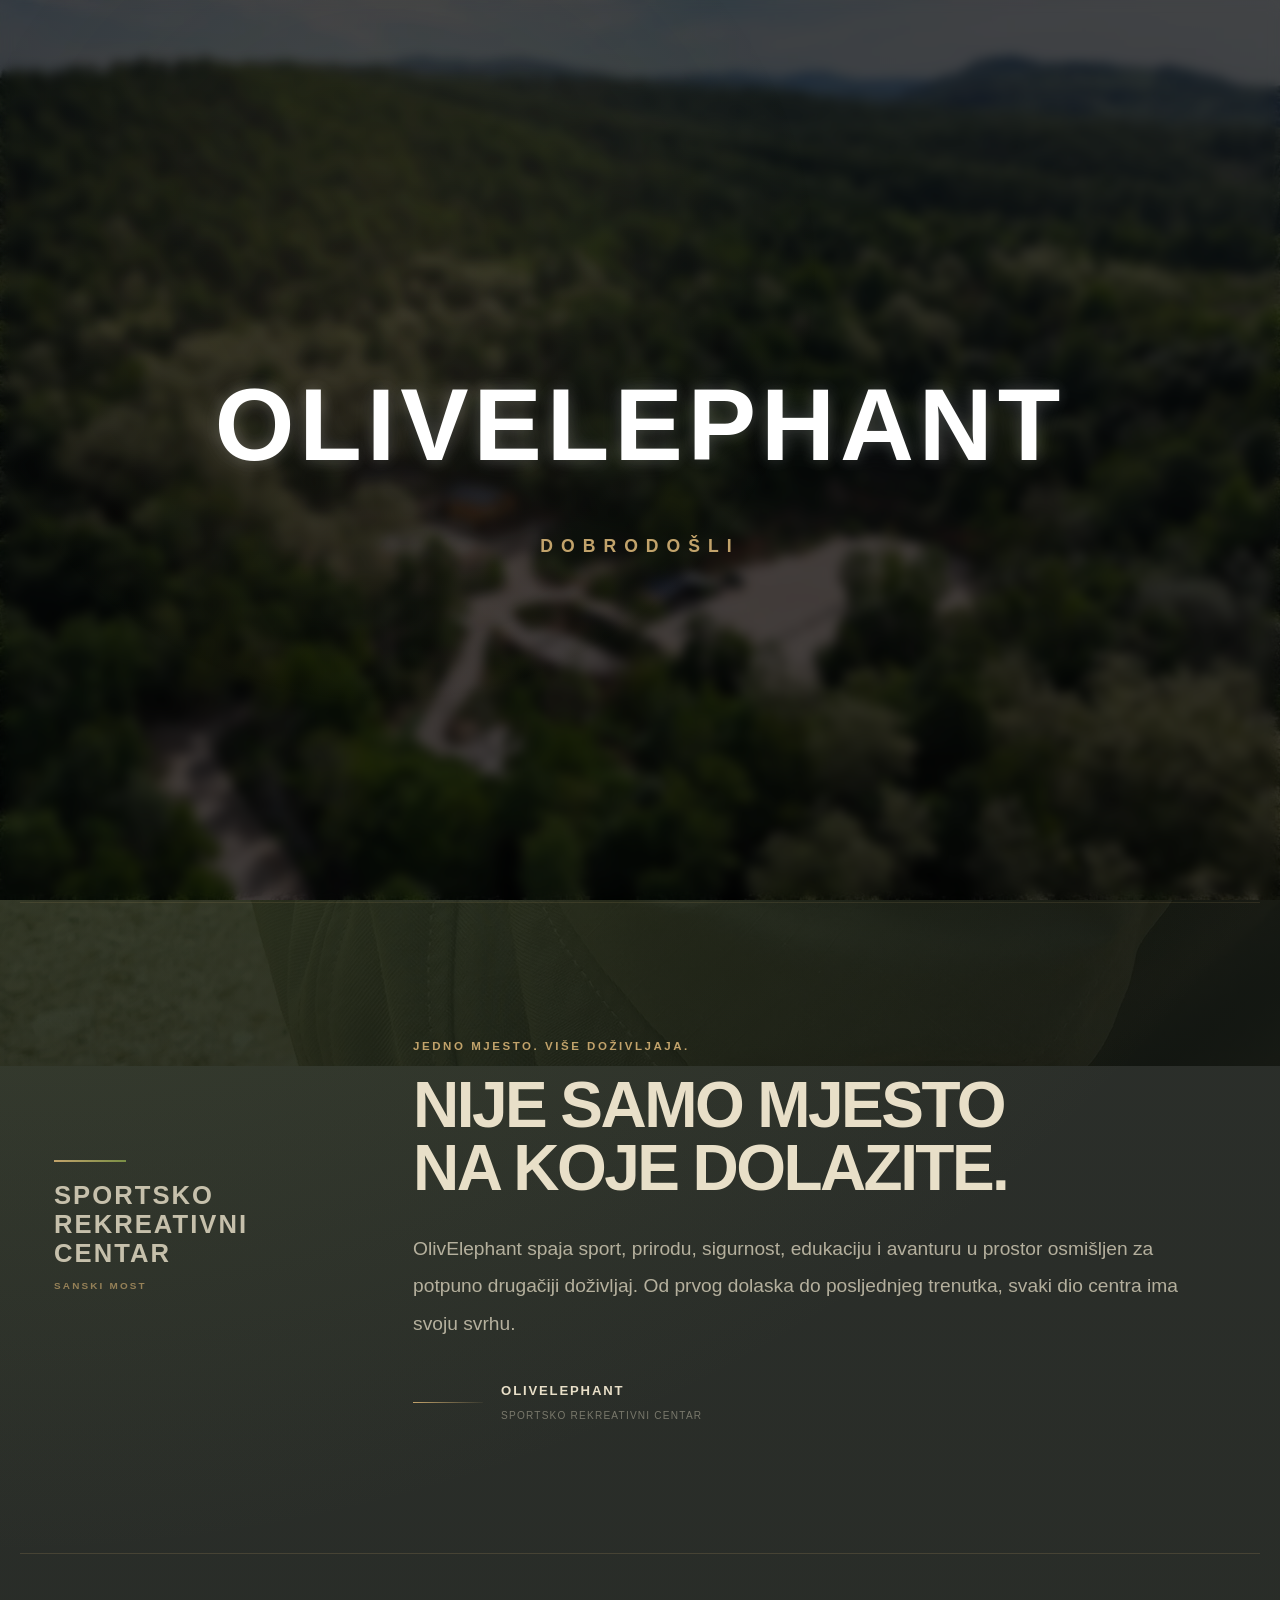
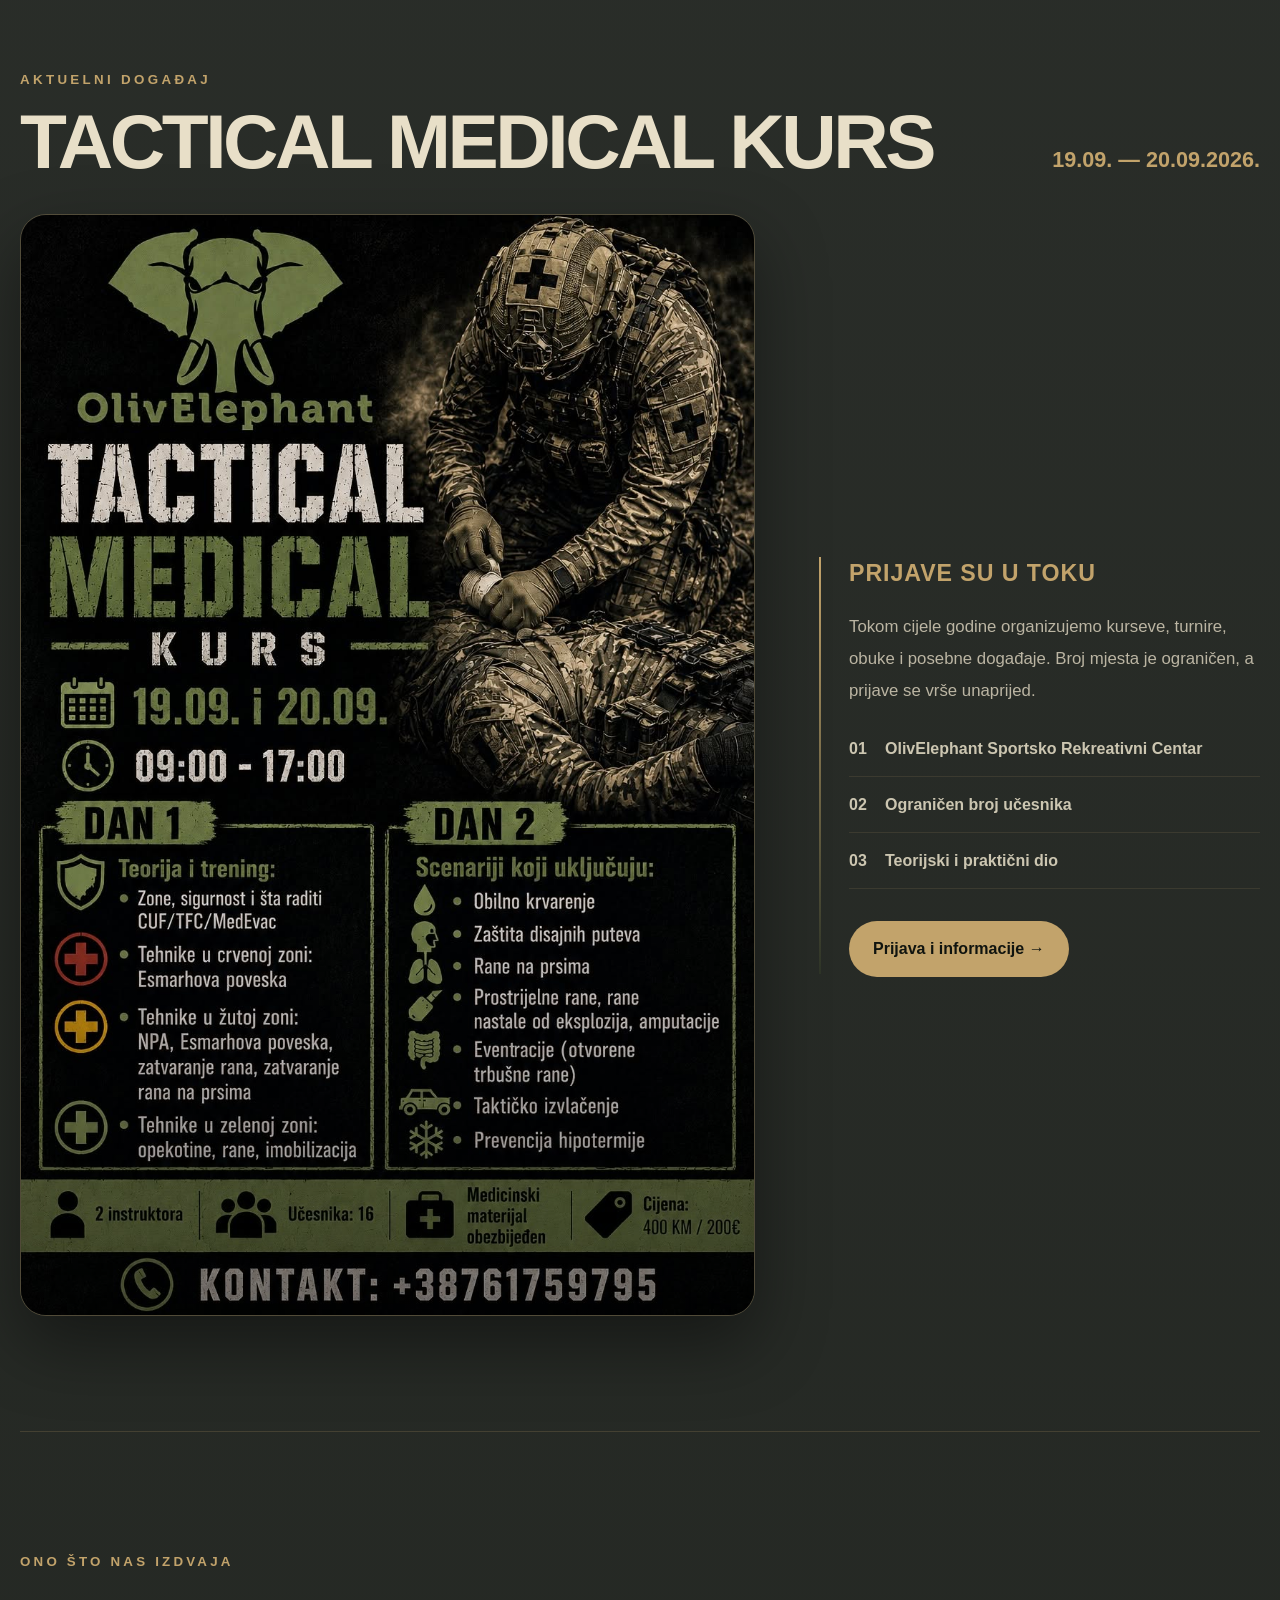
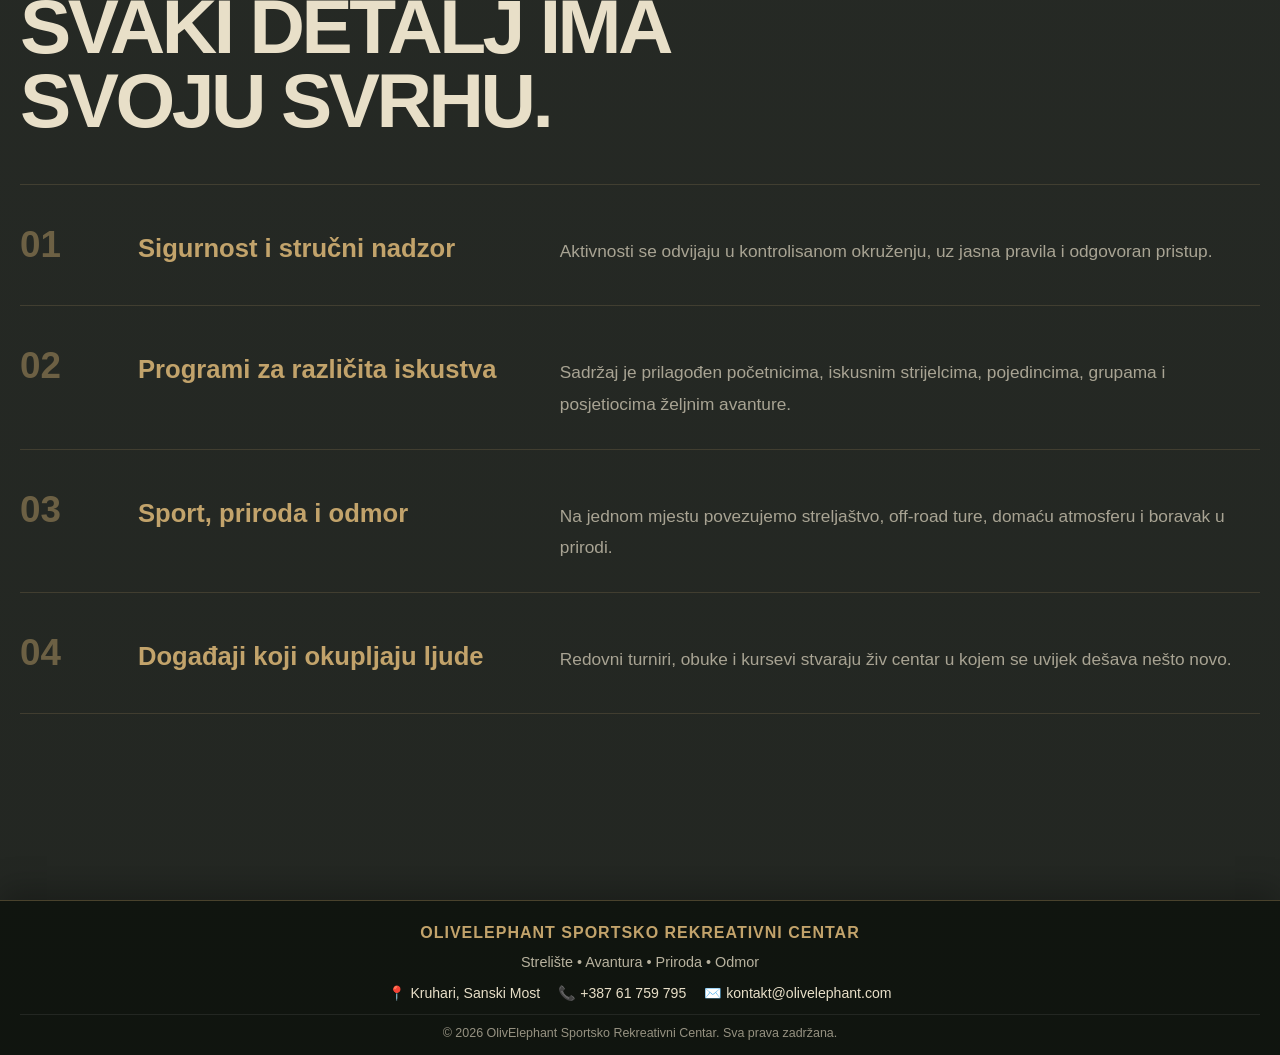
==== index.html @ 5da0b0df "Update script version in index.html" ====
<!DOCTYPE html>
<html lang="bs">
<head>
    <meta charset="UTF-8">
    <meta name="viewport" content="width=device-width, initial-scale=1.0">

    <title>OlivElephant Sportsko Rekreativni Centar</title>

    <link rel="stylesheet" href="style.css?v=200">

    <link rel="icon" type="image/x-icon" href="favicon.ico">
    <link rel="icon" type="image/png" sizes="32x32" href="images/favicon.png">
    <link rel="apple-touch-icon" href="images/favicon.png">

    <style>
        /* =====================================================
           NOVA POČETNA STRANICA
           Stil je ograničen samo na index.html
        ===================================================== */

        .oe-home {
            width: min(1240px, calc(100% - 34px));
            margin: 44px auto 70px;
            padding: 0 !important;
            background: transparent !important;
            border: 0 !important;
            box-shadow: none !important;
            overflow: visible !important;
        }

        .oe-home::before {
            display: none !important;
        }

        /* HERO */

        .oe-hero {
            position: relative;
            min-height: min(720px, calc(100vh - 150px));
            display: flex;
            align-items: center;
            padding: clamp(40px, 7vw, 90px) clamp(4px, 3vw, 34px);
            overflow: hidden;
            border: 0;
            border-radius: 0;
            background: transparent;
            box-shadow: none;
            isolation: isolate;
        }

        .oe-hero::before {
            content: "";
            position: absolute;
            inset: 0;
            background:
                linear-gradient(110deg, transparent 0 36%, rgba(255,255,255,.055) 46%, transparent 56%),
                repeating-linear-gradient(
                    90deg,
                    transparent 0,
                    transparent 79px,
                    rgba(255,255,255,.017) 80px
                );
            animation: oeHeroSweep 7s ease-in-out infinite;
            z-index: -1;
        }

        .oe-hero::after {
            content: "OE";
            position: absolute;
            right: -0.06em;
            top: 50%;
            transform: translateY(-53%);
            color: rgba(232, 223, 200, 0.028);
            font-size: clamp(15rem, 38vw, 36rem);
            font-weight: 950;
            letter-spacing: -0.12em;
            line-height: 0.7;
            z-index: -1;
            pointer-events: none;
        }

        @keyframes oeHeroSweep {
            0%, 45% { transform: translateX(-25%); opacity: .2; }
            70%, 100% { transform: translateX(25%); opacity: .7; }
        }

        .oe-hero-content {
            max-width: 1180px;
            position: relative;
            z-index: 2;
        }

        .oe-kicker {
            display: inline-flex;
            align-items: center;
            gap: 12px;
            margin-bottom: 24px;
            color: var(--sand);
            font-size: .78rem;
            font-weight: 850;
            letter-spacing: .28em;
            text-transform: uppercase;
        }

        .oe-kicker::before {
            content: "";
            width: 56px;
            height: 1px;
            background: linear-gradient(90deg, transparent, var(--sand));
        }

        .oe-hero h2 {
            max-width: 1180px;
            margin: 0 0 28px !important;
            color: var(--cream) !important;
            font-size: clamp(3rem, 6.3vw, 6.4rem) !important;
            font-weight: 950;
            letter-spacing: -.045em;
            line-height: .92 !important;
            text-transform: uppercase;
        }

        .oe-hero h2::after {
            display: none !important;
        }

        .oe-hero-copy {
            max-width: 720px !important;
            margin: 0 !important;
            color: rgba(232, 223, 200, .79) !important;
            font-size: clamp(1rem, 1.5vw, 1.22rem) !important;
            line-height: 1.9 !important;
        }

        .oe-scroll-note {
            display: flex;
            align-items: center;
            gap: 14px;
            margin-top: 38px;
            color: rgba(194, 163, 107, .88);
            font-size: .75rem;
            font-weight: 800;
            letter-spacing: .16em;
            text-transform: uppercase;
        }

        .oe-hero-content::after {
            content: "";
            display: block;
            width: min(100%, 980px);
            height: 1px;
            margin-top: 58px;
            background: linear-gradient(
                90deg,
                rgba(194, 163, 107, .38),
                rgba(194, 163, 107, .08),
                transparent
            );
        }

        .oe-scroll-note span {
            width: 48px;
            height: 48px;
            display: grid;
            place-items: center;
            border: 1px solid rgba(194, 163, 107, .45);
            border-radius: 50%;
            animation: oeArrow 1.8s ease-in-out infinite;
        }

        @keyframes oeArrow {
            0%, 100% { transform: translateY(0); }
            50% { transform: translateY(6px); }
        }

        /* UVODNA PRIČA — novi editorial izgled */

        .oe-story {
            position: relative;
            display: grid;
            grid-template-columns: minmax(180px, .48fr) minmax(0, 1.52fr);
            gap: clamp(40px, 8vw, 120px);
            padding: clamp(75px, 10vw, 135px) clamp(4px, 3vw, 34px);
            border-top: 1px solid rgba(194, 163, 107, .13);
            border-bottom: 1px solid rgba(194, 163, 107, .19);
        }

        .oe-story-mark {
            align-self: center;
            display: flex;
            flex-direction: column;
            align-items: flex-start;
            gap: 11px;
        }

        .oe-story-side-line {
            width: 72px;
            height: 2px;
            margin-bottom: 8px;
            background: linear-gradient(90deg, var(--sand), var(--green-light));
        }

        .oe-story-mark strong {
            color: rgba(232,223,200,.82);
            font-size: clamp(1.15rem, 2vw, 1.75rem);
            font-weight: 900;
            line-height: 1.12;
            letter-spacing: .08em;
        }

        .oe-story-mark small {
            color: rgba(194,163,107,.7);
            font-size: .62rem;
            font-weight: 850;
            letter-spacing: .22em;
        }

        .oe-story-content {
            max-width: 900px;
        }

        .oe-story-eyebrow {
            display: inline-block;
            margin-bottom: 18px;
            color: var(--sand);
            font-size: .72rem;
            font-weight: 900;
            letter-spacing: .22em;
            text-transform: uppercase;
        }

        .oe-story-title {
            margin: 0 0 30px !important;
            color: var(--cream) !important;
            font-size: clamp(2.3rem, 5vw, 5.2rem) !important;
            line-height: .98 !important;
            letter-spacing: -.04em;
            text-transform: uppercase;
        }

        .oe-story-title::after {
            display: none !important;
        }

        .oe-story-content > p {
            max-width: 790px !important;
            margin: 0 !important;
            color: rgba(232, 223, 200, .73) !important;
            font-size: clamp(1.02rem, 1.5vw, 1.2rem) !important;
            line-height: 1.95 !important;
        }

        .oe-story-signature {
            display: grid;
            grid-template-columns: 70px auto;
            align-items: center;
            gap: 5px 18px;
            width: fit-content;
            margin-top: 38px;
        }

        .oe-story-signature > span {
            grid-row: 1 / 3;
            width: 70px;
            height: 1px;
            background: linear-gradient(90deg, var(--sand), rgba(194,163,107,.08));
        }

        .oe-story-signature strong {
            color: var(--cream);
            font-size: .82rem;
            letter-spacing: .14em;
            text-transform: uppercase;
        }

        .oe-story-signature small {
            color: rgba(232,223,200,.42);
            font-size: .63rem;
            letter-spacing: .12em;
            text-transform: uppercase;
        }

        /* AKTUELNI DOGAĐAJ */

        .oe-event {
            padding: clamp(68px, 9vw, 120px) 0;
            border-bottom: 1px solid rgba(194, 163, 107, .19);
        }

        .oe-event-heading {
            display: flex;
            justify-content: space-between;
            align-items: flex-end;
            gap: 30px;
            margin-bottom: 36px;
        }

        .oe-event-heading small {
            display: block;
            margin-bottom: 14px;
            color: var(--sand);
            font-weight: 850;
            letter-spacing: .25em;
            text-transform: uppercase;
        }

        .oe-event-heading h3 {
            margin: 0 !important;
            color: var(--cream) !important;
            font-size: clamp(2.5rem, 6vw, 6rem) !important;
            line-height: .95 !important;
            letter-spacing: -.045em;
            text-transform: uppercase;
        }

        .oe-event-date {
            color: var(--sand);
            font-size: clamp(1rem, 2vw, 1.35rem);
            font-weight: 800;
            white-space: nowrap;
        }

        .oe-event-layout {
            display: grid;
            grid-template-columns: minmax(0, 1.25fr) minmax(300px, .75fr);
            gap: clamp(30px, 5vw, 70px);
            align-items: center;
        }

        .oe-event-image {
            position: relative;
            overflow: hidden;
            border-radius: 26px;
            border: 1px solid rgba(194, 163, 107, .27);
            box-shadow: 0 28px 70px rgba(0,0,0,.42);
        }

        .oe-event-image::after {
            content: "";
            position: absolute;
            inset: 0;
            background: linear-gradient(180deg, transparent 55%, rgba(0,0,0,.4));
            pointer-events: none;
        }

        .oe-event-image img {
            display: block;
            width: 100%;
            height: auto;
            max-height: none;
            object-fit: contain;
            transition: transform .7s ease;
        }

        .oe-event-image:hover img {
            transform: scale(1.035);
        }

        .oe-event-copy {
            position: relative;
            padding-left: 30px;
        }

        .oe-event-copy::before {
            content: "";
            position: absolute;
            left: 0;
            top: 3px;
            bottom: 3px;
            width: 2px;
            background: linear-gradient(var(--sand), rgba(85,107,47,.15));
        }

        .oe-event-copy h4 {
            margin: 0 0 18px;
            color: var(--sand);
            font-size: 1.45rem;
            text-transform: uppercase;
            letter-spacing: .04em;
        }

        .oe-event-copy p {
            margin: 0 0 28px !important;
            color: rgba(232,223,200,.77) !important;
            font-size: 1.05rem !important;
            line-height: 1.9 !important;
        }

        .oe-event-meta {
            display: grid;
            gap: 14px;
            margin: 0 0 32px;
            padding: 0;
            list-style: none;
        }

        .oe-event-meta li {
            display: grid;
            grid-template-columns: 36px 1fr;
            align-items: center;
            margin: 0 !important;
            padding: 0 0 14px !important;
            color: rgba(232,223,200,.86) !important;
            background: transparent !important;
            border: 0 !important;
            border-bottom: 1px solid rgba(194,163,107,.13) !important;
            border-radius: 0 !important;
            box-shadow: none !important;
            font-weight: 650;
        }

        .oe-event-meta li::before {
            display: none !important;
        }

        .oe-event-btn {
            display: inline-flex;
            align-items: center;
            gap: 12px;
            padding: 14px 24px;
            color: var(--dark);
            background: var(--sand);
            border-radius: 999px;
            text-decoration: none;
            font-weight: 900;
            transition: .25s ease;
        }

        .oe-event-btn:hover {
            transform: translateY(-3px);
            background: var(--cream);
            box-shadow: 0 16px 35px rgba(0,0,0,.28);
        }

        /* ŠTA NAS IZDVAJA */

        .oe-values {
            padding: clamp(68px, 9vw, 120px) 0;
        }

        .oe-values-head {
            max-width: 760px;
            margin-bottom: 46px;
        }

        .oe-values-head small {
            color: var(--sand);
            font-weight: 850;
            letter-spacing: .24em;
            text-transform: uppercase;
        }

        .oe-values-head h3 {
            margin: 16px 0 0 !important;
            color: var(--cream) !important;
            font-size: clamp(2.5rem, 6vw, 5.6rem) !important;
            line-height: .96 !important;
            letter-spacing: -.045em;
            text-transform: uppercase;
        }

        .oe-value-row {
            display: grid;
            grid-template-columns: 90px minmax(220px, .72fr) minmax(0, 1.28fr);
            gap: 28px;
            align-items: baseline;
            padding: 29px 0;
            border-top: 1px solid rgba(194, 163, 107, .18);
        }

        .oe-value-row:last-child {
            border-bottom: 1px solid rgba(194, 163, 107, .18);
        }

        .oe-value-number {
            color: rgba(194,163,107,.46);
            font-size: 2.3rem;
            font-weight: 900;
        }

        .oe-value-row h4 {
            margin: 0;
            color: var(--sand);
            font-size: clamp(1.2rem, 2vw, 1.65rem);
        }

        .oe-value-row p {
            margin: 0 !important;
            max-width: none !important;
            color: rgba(232,223,200,.68) !important;
            line-height: 1.8 !important;
        }

        /* MOBITEL */

        @media (max-width: 820px) {
            .oe-home {
                width: calc(100% - 20px);
                margin-top: 22px;
            }

            .oe-hero {
                min-height: 570px;
                align-items: center;
                padding: 38px 4px 54px;
                border-radius: 0;
            }

            .oe-hero::after {
                right: -.1em;
                font-size: 16rem;
            }

            .oe-kicker {
                font-size: .65rem;
                letter-spacing: .18em;
            }

            .oe-kicker::before {
                width: 30px;
            }

            .oe-hero h2 {
                max-width: 100%;
                font-size: clamp(2.15rem, 10.5vw, 3.7rem) !important;
                line-height: .96 !important;
                letter-spacing: -.04em;
            }

            .oe-hero-copy {
                font-size: .98rem !important;
                line-height: 1.75 !important;
            }

            .oe-story {
                grid-template-columns: 1fr;
                gap: 34px;
                padding: 72px 4px;
            }

            .oe-story-mark {
                align-items: flex-start;
                gap: 9px;
            }

            .oe-story-side-line {
                width: 54px;
            }

            .oe-story-mark strong {
                font-size: 1.05rem;
            }

            .oe-story-title {
                font-size: clamp(2.25rem, 11vw, 3.7rem) !important;
            }

            .oe-story-signature {
                grid-template-columns: 46px auto;
            }

            .oe-story-signature > span {
                width: 46px;
            }

            .oe-event-heading {
                display: block;
            }

            .oe-event-date {
                display: block;
                margin-top: 18px;
            }

            .oe-event-layout {
                grid-template-columns: 1fr;
            }

            .oe-event-copy {
                padding-left: 20px;
            }

            .oe-value-row {
                grid-template-columns: 54px 1fr;
                gap: 14px;
            }

            .oe-value-row p {
                grid-column: 2;
            }

            .oe-value-number {
                font-size: 1.65rem;
            }

        }

        @media (prefers-reduced-motion: reduce) {
            .oe-hero::before,
            .oe-scroll-note span {
                animation: none !important;
            }

            .oe-event-image img {
                transition: none !important;
            }
        }
    </style>
</head>

<body>

    <div id="intro">
        <div class="intro-content">
            <h1 id="glitchText">#_!@%&</h1>
            <p>DOBRODOŠLI</p>
        </div>
    </div>

    <header>
        <div class="header-logo">
            <img src="images/logo.png" alt="Oliv Elephant">
        </div>

        <h1>OlivElephant Sportsko Rekreativni Centar</h1>

        <button
            class="menu-toggle"
            id="menuToggle"
            type="button"
            aria-label="Otvori meni"
            aria-expanded="false"
        >
            ☰
        </button>

        <nav id="mobileMenu">
            <a href="index.html" class="nav-link">Početna</a>
            <a href="streliste.html">O strelištu</a>
            <a href="klubhaus.html" class="nav-link">Klubhaus</a>
            <a href="rent.html" class="nav-link">4x4 Rent & Tours</a>
            <a href="smjestaj.html" class="nav-link">Prenoćište</a>
            <a href="kontakt.html" class="nav-link nav-contact">Kontakt</a>
        </nav>
    </header>

    <main class="oe-home">

        <section class="oe-hero">
            <div class="oe-hero-content">
                <span class="oe-kicker">OlivElephant • Sanski Most</span>

                <h2>
                    Stvoreno za one koji žele nešto drugačije.
                </h2>

                <p class="oe-hero-copy">
                    Mjesto gdje se sportsko streljaštvo, edukacija,
                    off-road iskustvo, domaća atmosfera i odmor u prirodi
                    spajaju u jedan potpuno drugačiji doživljaj.
                </p>

                <div class="oe-scroll-note">
                    <span>↓</span>
                    Istražite priču centra
                </div>
            </div>
        </section>

        <section class="oe-story">
            <div class="oe-story-mark">
                <span class="oe-story-side-line"></span>
                <strong>SPORTSKO<br>REKREATIVNI<br>CENTAR</strong>
                <small>SANSKI MOST</small>
            </div>

            <div class="oe-story-content">
                <span class="oe-story-eyebrow">Jedno mjesto. Više doživljaja.</span>

                <h3 class="oe-story-title">
                    Nije samo mjesto<br>
                    na koje dolazite.
                </h3>

                <p>
                    OlivElephant spaja sport, prirodu, sigurnost, edukaciju
                    i avanturu u prostor osmišljen za potpuno drugačiji doživljaj.
                    Od prvog dolaska do posljednjeg trenutka, svaki dio centra
                    ima svoju svrhu.
                </p>

                <div class="oe-story-signature">
                    <span></span>
                    <strong>OlivElephant</strong>
                    <small>Sportsko Rekreativni Centar</small>
                </div>
            </div>
        </section>

        <section class="oe-event">
            <div class="oe-event-heading">
                <div>
                    <small>Aktuelni događaj</small>
                    <h3>Tactical Medical Kurs</h3>
                </div>

                <div class="oe-event-date">
                    19.09. — 20.09.2026.
                </div>
            </div>

            <div class="oe-event-layout">
                <div class="oe-event-image">
                    <img src="images/event.jpg" alt="Tactical Medical Kurs">
                </div>

                <div class="oe-event-copy">
                    <h4>Prijave su u toku</h4>

                    <p>
                        Tokom cijele godine organizujemo kurseve, turnire,
                        obuke i posebne događaje. Broj mjesta je ograničen,
                        a prijave se vrše unaprijed.
                    </p>

                    <ul class="oe-event-meta">
                        <li><span>01</span><span>OlivElephant Sportsko Rekreativni Centar</span></li>
                        <li><span>02</span><span>Ograničen broj učesnika</span></li>
                        <li><span>03</span><span>Teorijski i praktični dio</span></li>
                    </ul>

                    <a href="kontakt.html" class="oe-event-btn">
                        Prijava i informacije →
                    </a>
                </div>
            </div>
        </section>

        <section class="oe-values">
            <div class="oe-values-head">
                <small>Ono što nas izdvaja</small>

                <h3>
                    Svaki detalj ima svoju svrhu.
                </h3>
            </div>

            <div class="oe-value-row">
                <span class="oe-value-number">01</span>
                <h4>Sigurnost i stručni nadzor</h4>
                <p>
                    Aktivnosti se odvijaju u kontrolisanom okruženju,
                    uz jasna pravila i odgovoran pristup.
                </p>
            </div>

            <div class="oe-value-row">
                <span class="oe-value-number">02</span>
                <h4>Programi za različita iskustva</h4>
                <p>
                    Sadržaj je prilagođen početnicima, iskusnim strijelcima,
                    pojedincima, grupama i posjetiocima željnim avanture.
                </p>
            </div>

            <div class="oe-value-row">
                <span class="oe-value-number">03</span>
                <h4>Sport, priroda i odmor</h4>
                <p>
                    Na jednom mjestu povezujemo streljaštvo, off-road ture,
                    domaću atmosferu i boravak u prirodi.
                </p>
            </div>

            <div class="oe-value-row">
                <span class="oe-value-number">04</span>
                <h4>Događaji koji okupljaju ljude</h4>
                <p>
                    Redovni turniri, obuke i kursevi stvaraju živ centar
                    u kojem se uvijek dešava nešto novo.
                </p>
            </div>
        </section>


    </main>

    <footer>
        <div class="footer-title">OlivElephant Sportsko Rekreativni Centar</div>
        <p class="footer-subtitle">Strelište • Avantura • Priroda • Odmor</p>

        <div class="footer-contact">
            <span>📍 Kruhari, Sanski Most</span>
            <a href="tel:+38761759795">📞 +387 61 759 795</a>
            <a href="mailto:kontakt@olivelephant.com">✉️ kontakt@olivelephant.com</a>
        </div>

        <div class="footer-bottom">
            © 2026 OlivElephant Sportsko Rekreativni Centar. Sva prava zadržana.
        </div>
    </footer>

    <script src="script.js?v=300"></script>
</body>
</html>
---- style.css ----
* {
    margin: 0;
    padding: 0;
    box-sizing: border-box;
}

:root {
    --dark: #10140f;
    --dark-soft: #182018;
    --green: #556b2f;
    --green-light: #7a8f45;
    --sand: #c2a36b;
    --cream: #e8dfc8;
    --paper: #f1ead8;
    --text: #20251f;
    --muted: #767c6c;
    --white: #ffffff;
    --shadow: 0 18px 45px rgba(0, 0, 0, 0.28);
    --radius: 20px;
}

html,
body {
    min-height: 100%;
}

body {
    min-height: 100vh;
    display: flex;
    flex-direction: column;
    font-family: 'Segoe UI', Tahoma, Geneva, Verdana, sans-serif;
    color: var(--text);
    background:
        radial-gradient(circle at top left, rgba(122, 143, 69, 0.35), transparent 35%),
        linear-gradient(rgba(16, 20, 15, 0.88), rgba(16, 20, 15, 0.92)),
        url('images/hero.jpg') center/cover fixed no-repeat;
    line-height: 1.7;
}

/* HEADER / NAVBAR */

header {
    position: sticky;
    top: 0;
    z-index: 9999;
    padding: 18px 40px;
    background: rgba(16, 20, 15, 0.9);
    backdrop-filter: blur(14px);
    border-bottom: 1px solid rgba(194, 163, 107, 0.35);
    box-shadow: 0 10px 30px rgba(0, 0, 0, 0.35);
    overflow: visible;
}

header h1 {
    color: var(--cream);
    text-align: center;
    font-size: 1.8rem;
    line-height: 1.2;
    text-transform: uppercase;
    letter-spacing: 2px;
    margin-bottom: 16px;
}

nav {
    display: flex;
    justify-content: center;
    align-items: center;
    flex-wrap: wrap;
    gap: 10px;
    position: relative;
    overflow: visible;
}

nav > a,
.dropdown > a {
    display: inline-block;
    color: var(--cream);
    text-decoration: none;
    font-weight: 700;
    font-size: 0.95rem;
    letter-spacing: 0.4px;
    padding: 10px 17px;
    border-radius: 999px;
    border: 1px solid rgba(194, 163, 107, 0.22);
    background: rgba(255, 255, 255, 0.04);
    transition: 0.25s ease;
}

nav > a:hover,
.dropdown:hover > a {
    color: #10140f;
    background: linear-gradient(135deg, var(--sand), var(--green-light));
    border-color: transparent;
    transform: translateY(-2px);
    box-shadow: 0 10px 25px rgba(194, 163, 107, 0.22);
}

/* DROPDOWN */

.dropdown {
    position: relative;
    display: inline-block;
    padding-bottom: 8px;
    margin-bottom: -8px;
}

.dropdown-menu {
    position: absolute;
    top: 100%;
    left: 0;
    min-width: 330px;
    background: rgba(16, 20, 15, 0.96);
    border: 1px solid rgba(194, 163, 107, 0.45);
    border-radius: 16px;
    padding: 10px;
    z-index: 999999;
    box-shadow: 0 20px 45px rgba(0, 0, 0, 0.45);

    opacity: 0;
    visibility: hidden;
    pointer-events: none;
    transform: translateY(8px);
    transition: 0.2s ease;
}

.dropdown:hover > .dropdown-menu {
    opacity: 1;
    visibility: visible;
    pointer-events: auto;
    transform: translateY(0);
}

.dropdown-menu a {
    display: block;
    width: 100%;
    color: var(--cream);
    text-decoration: none;
    padding: 12px 14px;
    border-radius: 10px;
    white-space: nowrap;
    background: transparent;
    border: none;
}

.dropdown-menu a:hover {
    background: rgba(85, 107, 47, 0.85);
    color: white;
}

/* MAIN */

main {
    flex: 1;
    width: min(1120px, calc(100% - 32px));
    margin: 55px auto;
    padding: 50px;
    background: linear-gradient(145deg, rgba(241, 234, 216, 0.97), rgba(232, 223, 200, 0.96));
    border-radius: var(--radius);
    border: 1px solid rgba(194, 163, 107, 0.45);
    box-shadow: var(--shadow);
    position: relative;
    overflow: hidden;
}

main::before {
    content: '';
    position: absolute;
    top: 0;
    left: 0;
    width: 100%;
    height: 6px;
    background: linear-gradient(90deg, var(--green), var(--sand), var(--green));
}

main h2 {
    font-size: clamp(2rem, 4vw, 3.2rem);
    color: var(--dark);
    line-height: 1.1;
    margin-bottom: 20px;
    text-transform: uppercase;
    letter-spacing: 1px;
}

main h2::after {
    content: '';
    display: block;
    width: 110px;
    height: 4px;
    margin-top: 14px;
    border-radius: 999px;
    background: linear-gradient(90deg, var(--green), var(--sand));
}

main h3 {
    color: var(--dark-soft);
    font-size: 1.35rem;
    margin-bottom: 18px;
}

main p {
    max-width: 760px;
    color: #343a31;
    font-size: 1.08rem;
    margin-bottom: 18px;
}

main ul {
    list-style: none;
    margin-top: 16px;
}

main li {
    position: relative;
    margin-bottom: 12px;
    padding: 15px 18px 15px 44px;
    border-radius: 14px;
    background: rgba(255, 255, 255, 0.45);
    border: 1px solid rgba(85, 107, 47, 0.18);
    box-shadow: 0 8px 18px rgba(0, 0, 0, 0.06);
    font-weight: 650;
}

main li::before {
    content: '›';
    position: absolute;
    left: 17px;
    top: 50%;
    transform: translateY(-50%);
    width: 20px;
    height: 20px;
    display: grid;
    place-items: center;
    border-radius: 50%;
    background: var(--green);
    color: var(--cream);
    font-weight: 900;
}

.two-columns {
    display: grid;
    grid-template-columns: repeat(2, 1fr);
    gap: 28px;
    margin-top: 30px;
}

.category-box {
    padding: 28px;
    border-radius: 18px;
    background: linear-gradient(145deg, rgba(255, 255, 255, 0.52), rgba(232, 223, 200, 0.52));
    border: 1px solid rgba(85, 107, 47, 0.25);
    box-shadow: 0 14px 32px rgba(0, 0, 0, 0.12);
    transition: 0.25s ease;
}

.category-box:hover {
    transform: translateY(-6px);
    box-shadow: 0 20px 42px rgba(0, 0, 0, 0.18);
    border-color: rgba(85, 107, 47, 0.55);
}

/* FOOTER */

footer {
    margin-top: auto;
    padding: 18px 20px;
    color: var(--cream);
    background: rgba(16, 20, 15, 0.96);
    border-top: 1px solid rgba(194, 163, 107, 0.32);
    text-align: center;
    box-shadow: 0 -10px 30px rgba(0, 0, 0, 0.25);
}

.footer-title {
    font-size: 1rem;
    font-weight: 800;
    letter-spacing: 1px;
    text-transform: uppercase;
    color: var(--sand);
    margin-bottom: 4px;
}

.footer-subtitle {
    font-size: 0.9rem;
    color: rgba(232, 223, 200, 0.78);
    margin-bottom: 8px;
}

.footer-contact {
    display: flex;
    justify-content: center;
    flex-wrap: wrap;
    gap: 10px 18px;
    font-size: 0.88rem;
    margin-bottom: 8px;
}

.footer-contact a,
.footer-contact span {
    color: var(--cream);
    text-decoration: none;
}

.footer-contact a:hover {
    color: var(--sand);
}

.footer-bottom {
    padding-top: 8px;
    border-top: 1px solid rgba(255, 255, 255, 0.08);
    font-size: 0.78rem;
    color: rgba(232, 223, 200, 0.62);
}

footer p {
    color: rgba(232, 223, 200, 0.72);
    font-size: 0.85rem;
}

/* MOBITEL */

@media (max-width: 768px) {
    header {
        padding: 15px;
    }

    header h1 {
        font-size: 1.25rem;
    }

    nav {
        gap: 8px;
    }

    nav > a,
    .dropdown > a {
        font-size: 0.85rem;
        padding: 8px 13px;
    }

    .dropdown-menu {
        left: 0;
        min-width: 260px;
    }

    main {
        margin: 28px auto;
        padding: 32px 22px;
    }

    .two-columns {
        grid-template-columns: 1fr;
    }

    .footer-contact {
        flex-direction: column;
        gap: 4px;
    }
}

/* neki nowi dropdown */

.nav-drop {
    display: inline-block;
    color: var(--cream);
    text-decoration: none;
    font-weight: 700;
    font-size: 0.95rem;
    letter-spacing: 0.4px;
    padding: 10px 17px;
    border-radius: 999px;
    border: 1px solid rgba(194, 163, 107, 0.22);
    background: rgba(255, 255, 255, 0.04);
    cursor: pointer;
    font-family: inherit;
}

.dropdown:hover .nav-drop {
    color: #10140f;
    background: linear-gradient(135deg, var(--sand), var(--green-light));
}

.dropdown:hover .dropdown-menu {
    display: block !important;
    opacity: 1 !important;
    visibility: visible !important;
    pointer-events: auto !important;
}

/*streliste */

.hero-text {
    font-size: 1.25rem;
    line-height: 1.9;
    max-width: 950px;
    margin: 25px 0 45px;
}

.feature-grid {
    display: grid;
    grid-template-columns: repeat(3, 1fr);
    gap: 24px;
    margin-bottom: 50px;
}

.feature-card,
.category-link {
    display: block;
    background: rgba(255,255,255,0.55);
    padding: 26px;
    border-radius: 18px;
    border: 1px solid rgba(85,107,47,0.25);
    box-shadow: 0 10px 25px rgba(0,0,0,0.08);
    text-decoration: none;
    color: var(--text);
    transition: 0.25s ease;
}

.feature-card:hover,
.category-link:hover {
    transform: translateY(-6px);
    border-color: rgba(85,107,47,0.55);
}

.category-link h3 {
    margin-bottom: 10px;
}

@media (max-width: 768px) {
    .feature-grid {
        grid-template-columns: 1fr;
    }
}

/*css za pod kategoriju akademija i kps*/

/* KLUB I AKADEMIJA */

.page-intro {
    font-size: 1.2rem;
    line-height: 1.9;
    max-width: 900px;
    margin: 25px 0 40px;
}

.program-grid {
    display: grid;
    grid-template-columns: repeat(2, 1fr);
    gap: 25px;
    margin-top: 35px;
}

.program-card {
    background: rgba(255,255,255,0.6);
    border: 1px solid rgba(85,107,47,0.25);
    border-radius: 18px;
    padding: 28px;
    box-shadow: 0 12px 30px rgba(0,0,0,0.12);
}

.program-card:hover {
    transform: translateY(-6px);
}

@media (max-width: 768px) {
    .program-grid {
        grid-template-columns: 1fr;
    }
}

/*klubhouse css*/

.back-btn {
    display: inline-block;
    margin-bottom: 25px;
    padding: 10px 18px;
    background: var(--green);
    color: var(--cream);
    text-decoration: none;
    border-radius: 999px;
    font-weight: 700;
}

.back-btn:hover {
    background: var(--sand);
    color: var(--dark);
}

.gallery {
    display: grid;
    grid-template-columns: repeat(auto-fit, minmax(220px, 1fr));
    gap: 18px;
    margin-top: 25px;
}

.gallery img {
    width: 100%;
    height: 220px;
    object-fit: cover;
    border-radius: 16px;
    cursor: pointer;
    box-shadow: 0 10px 25px rgba(0,0,0,0.18);
    transition: 0.25s;
}

.gallery img:hover {
    transform: scale(1.03);
}

.lightbox {
    display: none;
    position: fixed;
    inset: 0;
    background: rgba(0,0,0,0.9);
    z-index: 999999;
    align-items: center;
    justify-content: center;
}

.lightbox img {
    max-width: 85%;
    max-height: 85%;
    border-radius: 12px;
}

.close,
.prev,
.next {
    position: absolute;
    color: white;
    font-size: 45px;
    cursor: pointer;
    background: none;
    border: none;
}

.close {
    top: 25px;
    right: 35px;
}

.prev {
    left: 35px;
}

.next {
    right: 35px;
}

/* ===== KLUBHAUS ===== */

.hero-text {
    font-size: 1.2rem;
    line-height: 1.9;
    max-width: 900px;
    margin: 25px 0;
    color: #343a31;
}

.feature-grid {
    display: grid;
    grid-template-columns: repeat(auto-fit, minmax(320px, 1fr));
    gap: 25px;
    margin-top: 40px;
}

.feature-link {
    display: block;
    text-decoration: none !important;
    color: inherit;

    background: rgba(255,255,255,0.55);

    border: 1px solid rgba(85,107,47,0.25);
    border-radius: 20px;

    padding: 30px;

    box-shadow: 0 12px 28px rgba(0,0,0,0.08);

    transition: all .3s ease;
}

.feature-link:hover {
    transform: translateY(-8px);

    border-color: rgba(85,107,47,0.55);

    box-shadow: 0 20px 40px rgba(0,0,0,0.18);
}

.feature-link h3 {
    color: var(--dark);
    margin-bottom: 15px;
    text-decoration: none !important;
    font-size: 1.6rem;
}

.feature-link p {
    color: #444;
    text-decoration: none !important;
    line-height: 1.8;
    margin: 0;
}

.clubhouse-info {
    margin-top: 50px;

    background: rgba(255,255,255,0.45);

    border-radius: 20px;

    padding: 30px;

    border: 1px solid rgba(85,107,47,0.2);
}

.clubhouse-info h3 {
    margin-bottom: 20px;
    color: var(--dark);
}

.clubhouse-info ul {
    list-style: none;
    padding: 0;
}

.clubhouse-info li {
    margin-bottom: 12px;
    padding-left: 24px;
    position: relative;
}

.clubhouse-info li::before {
    content: "✓";
    position: absolute;
    left: 0;
    color: var(--green);
    font-weight: bold;
}

/* RENT GALERIJA */

.section-title {
    margin-top: 50px;
    margin-bottom: 20px;
    font-size: 1.8rem;
}

.gallery {
    display: grid;
    grid-template-columns: repeat(auto-fit, minmax(220px, 1fr));
    gap: 18px;
    margin-top: 25px;
}

.gallery img {
    width: 100%;
    height: 230px;
    object-fit: cover;
    border-radius: 18px;
    cursor: pointer;
    box-shadow: 0 12px 28px rgba(0,0,0,0.18);
    transition: 0.25s ease;
}

.gallery img:hover {
    transform: scale(1.03);
}

.lightbox {
    display: none;
    position: fixed;
    inset: 0;
    background: rgba(0,0,0,0.9);
    z-index: 999999;
    align-items: center;
    justify-content: center;
}

.lightbox img {
    max-width: 85%;
    max-height: 85%;
    border-radius: 14px;
}

.close,
.prev,
.next {
    position: absolute;
    color: white;
    font-size: 46px;
    cursor: pointer;
    background: none;
    border: none;
}

.close {
    top: 25px;
    right: 35px;
}

.prev {
    left: 35px;
}

.next {
    right: 35px;
}

/*kontakt*/

.contact-grid {
    display: grid;
    grid-template-columns: repeat(auto-fit, minmax(250px,1fr));
    gap: 25px;
    margin-top: 35px;
}

.contact-card {
    background: rgba(255,255,255,.55);

    border: 1px solid rgba(85,107,47,.25);

    border-radius: 18px;

    padding: 25px;

    box-shadow: 0 12px 28px rgba(0,0,0,.08);
}

.contact-card h3 {
    margin-bottom: 10px;
}


/* ===== MOBILNA VERZIJA ===== */

.menu-toggle {
    display: none;
}

/* MOBILNI SIDE MENU */
@media (max-width: 768px) {

    header {
        position: relative;
        padding: 16px;
    }

    header h1 {
        font-size: 1.2rem;
        margin-bottom: 10px;
    }

    .menu-toggle {
        display: block;
        position: absolute;
        top: 18px;
        right: 18px;

        background: var(--sand);
        color: var(--dark);

        border: none;
        border-radius: 10px;

        padding: 8px 12px;
        font-size: 1.5rem;
        font-weight: bold;

        cursor: pointer;
        z-index: 100001;
    }

    nav {
        position: fixed;
        top: 0;
        right: -280px;

        width: 280px;
        height: 100vh;

        background: rgba(16, 20, 15, 0.98);

        display: flex;
        flex-direction: column;
        justify-content: flex-start;
        align-items: stretch;

        padding: 80px 18px 20px;

        gap: 12px;

        transition: 0.3s ease;
        z-index: 100000;

        overflow-y: auto;
    }

    nav.active {
        right: 0;
    }

    .dropdown,
    nav > a {
        width: 100%;
    }

    nav a,
    .nav-drop,
    .dropdown > a {
        width: 100%;
        text-align: left;

        padding: 12px 14px;

        border-radius: 12px;
        font-size: 0.95rem;
    }

    .dropdown-menu {
        position: static;
        display: none;

        width: 100%;
        min-width: 100%;

        margin-top: 6px;
        padding: 8px;

        background: rgba(255,255,255,0.06);

        border-radius: 12px;
        border: 1px solid rgba(194,163,107,0.25);

        box-shadow: none;
    }

    .dropdown:hover .dropdown-menu {
        display: block;
    }

    main {
        width: calc(100% - 20px);
        margin: 22px auto;
        padding: 24px 16px;
    }

    .program-grid,
    .feature-grid,
    .two-columns,
    .contact-grid,
    .home-grid {
        grid-template-columns: 1fr !important;
    }

    .gallery {
        grid-template-columns: 1fr;
    }
}

/*novi hamb*/

.menu-toggle {
    display: none;
}

@media (max-width: 768px) {
    .menu-toggle {
        display: block;
        position: fixed;
        top: 32px;
        right: 16px;
        width: 42px;
        height: 42px;
        border: none;
        border-radius: 10px;
        background: var(--sand);
        color: var(--dark);
        font-size: 1.35rem;
        font-weight: 900;
        z-index: 9999999;
        cursor: pointer;
    }

    nav {
        position: fixed;
        top: 0;
        right: -290px;
        width: 280px;
        height: 100vh;
        padding: 75px 16px 20px;
        background: rgba(16, 20, 15, 0.98);
        display: flex;
        flex-direction: column;
        align-items: stretch;
        gap: 10px;
        transition: right 0.3s ease;
        z-index: 999999;
        overflow-y: auto;
    }

    nav.active {
        right: 0;
    }
}


/* ===== WOW POČETNA ===== */

.home-main {
    background: transparent;
    border: none;
    box-shadow: none;
    padding: 0;
}

.wow-hero {
    position: relative;
    min-height: 680px;
    border-radius: 30px;
    overflow: hidden;
    background:
        radial-gradient(circle at 20% 25%, rgba(194,163,107,.22), transparent 28%),
        radial-gradient(circle at 80% 80%, rgba(85,107,47,.35), transparent 30%),
        linear-gradient(135deg, #0b0f0a 0%, #10140f 45%, #1b2417 100%);
    border: 1px solid rgba(194,163,107,.35);
    box-shadow: 0 30px 80px rgba(0,0,0,.45);
    display: flex;
    align-items: center;
    padding: 70px;
}

.wow-hero::before {
    content: "";
    position: absolute;
    inset: 0;
    background:
        linear-gradient(120deg, transparent 0%, rgba(255,255,255,.06) 45%, transparent 60%);
    transform: translateX(-100%);
    animation: shineMove 6s infinite;
}

@keyframes shineMove {
    0% {
        transform: translateX(-100%);
    }
    45%, 100% {
        transform: translateX(120%);
    }
}

.wow-overlay {
    position: absolute;
    inset: 22px;
    border: 1px solid rgba(194,163,107,.28);
    border-radius: 24px;
    pointer-events: none;
}

.wow-content {
    position: relative;
    z-index: 2;
    max-width: 850px;
}

.wow-label {
    color: var(--sand);
    text-transform: uppercase;
    letter-spacing: 4px;
    font-weight: 900;
    margin-bottom: 18px;
}

.wow-content h2 {
    color: var(--cream);
    font-size: clamp(2.5rem, 6vw, 4.5rem);
    line-height: 0.95;
    letter-spacing: -2px;
    margin-bottom: 30px;
    text-transform: uppercase;
}

.wow-content h2::after {
    display: none;
}

.wow-text {
    color: rgba(232,223,200,.88);
    font-size: 1.3rem;
    line-height: 1.9;
    max-width: 720px;
}

.wow-line {
    width: 160px;
    height: 4px;
    border-radius: 999px;
    background: linear-gradient(90deg, var(--sand), var(--green-light));
    margin: 35px 0 20px;
}

.wow-small {
    color: var(--sand);
    font-weight: 800;
    letter-spacing: 1px;
    text-transform: uppercase;
}

/* ===== PREMIUM BLOK ISPOD HERO SEKCIJE ===== */

.statement-section {
    margin-top: 34px;
    padding: 60px;

    border-radius: 30px;

    background:
        radial-gradient(circle at 15% 20%, rgba(194,163,107,.18), transparent 30%),
        radial-gradient(circle at 85% 80%, rgba(85,107,47,.25), transparent 35%),
        linear-gradient(
            135deg,
            #0b0f0a 0%,
            #10140f 45%,
            #1b2417 100%
        );

    border: 1px solid rgba(194,163,107,.35);

    box-shadow: 0 30px 80px rgba(0,0,0,.45);

    position: relative;
    overflow: hidden;
}

.statement-section::before {
    content: "";

    position: absolute;
    inset: 18px;

    border-radius: 22px;

    border: 1px solid rgba(194,163,107,.15);

    pointer-events: none;
}

.statement-label {
    display: inline-block;

    color: var(--sand);

    text-transform: uppercase;
    letter-spacing: 3px;
    font-weight: 800;

    margin-bottom: 18px;
}

.statement-section h3 {
    color: var(--cream);

    font-size: clamp(2.4rem, 5vw, 4.5rem);

    line-height: 1.05;

    margin-bottom: 25px;
}

.statement-section h3::after {
    content: "";

    display: block;

    width: 160px;
    height: 4px;

    margin-top: 18px;

    border-radius: 999px;

    background:
        linear-gradient(
            90deg,
            var(--sand),
            var(--green-light)
        );
}

.statement-section p {
    color: rgba(232,223,200,.88);

    font-size: 1.15rem;

    line-height: 2;

    max-width: 900px;
}

@media (max-width: 768px) {

    .statement-section {
        padding: 35px 25px;
    }

    .statement-section::before {
        inset: 12px;
    }

    .statement-section h3 {
        font-size: 2.3rem;
    }

    .statement-section p {
        font-size: 1rem;
        line-height: 1.8;
    }

}

@media (max-width: 768px) {
    .wow-hero {
        min-height: 560px;
        padding: 36px 24px;
        border-radius: 22px;
    }

    .wow-overlay {
        inset: 14px;
        border-radius: 18px;
    }

    .wow-content h2 {
        font-size: 3rem;
    }

    .wow-text {
        font-size: 1rem;
    }

    .statement-section {
        padding: 30px 22px;
    }
}



/* ===== TAMNI PREMIUM IZGLED ZA SVE KATEGORIJE ===== */

main {
    background:
        radial-gradient(circle at 15% 20%, rgba(194,163,107,.14), transparent 30%),
        radial-gradient(circle at 85% 80%, rgba(85,107,47,.25), transparent 35%),
        linear-gradient(135deg, #0b0f0a 0%, #10140f 45%, #1b2417 100%) !important;

    border: 1px solid rgba(194,163,107,.35) !important;
    box-shadow: 0 30px 80px rgba(0,0,0,.45) !important;
}

main h2,
main h3 {
    color: var(--cream) !important;
}

main p,
.hero-text,
.page-intro {
    color: rgba(232,223,200,.88) !important;
}

.program-card,
.feature-card,
.feature-link,
.single-card,
.contact-card,
.route-box,
.clubhouse-info {
    background: rgba(255,255,255,.06) !important;
    border: 1px solid rgba(194,163,107,.25) !important;
    color: var(--cream) !important;
}

.program-card p,
.feature-card p,
.feature-link p,
.single-card p,
.contact-card p,
.route-box p,
.clubhouse-info p {
    color: rgba(232,223,200,.78) !important;
}

.program-card h3,
.feature-card h3,
.feature-link h3,
.single-card h3,
.contact-card h3,
.route-box h3,
.clubhouse-info h3 {
    color: var(--sand) !important;
}

main li {
    background: rgba(255,255,255,.06) !important;
    border: 1px solid rgba(194,163,107,.22) !important;
    color: rgba(232,223,200,.9) !important;
}

main h2::after {
    background: linear-gradient(90deg, var(--sand), var(--green-light)) !important;
}



/* ===== AKTUELNI EVENT ===== */

.event-section {

    margin-top: 35px;

    padding: 40px;

    border-radius: 30px;

    background:
        radial-gradient(circle at 15% 20%, rgba(194,163,107,.15), transparent 30%),
        radial-gradient(circle at 85% 80%, rgba(85,107,47,.22), transparent 35%),
        linear-gradient(
            135deg,
            #0b0f0a 0%,
            #10140f 45%,
            #1b2417 100%
        );

    border: 1px solid rgba(194,163,107,.35);

    box-shadow: 0 30px 80px rgba(0,0,0,.45);
}

.event-header {
    text-align: center;
    margin-bottom: 35px;
}

.event-header span {
    color: var(--sand);
    font-weight: 800;
    letter-spacing: 3px;
}

.event-header h2 {
    color: var(--cream);
    font-size: 3rem;
    margin-top: 10px;
}

.event-header p {
    color: rgba(232,223,200,.75);
}

.event-container {

    display: grid;

    grid-template-columns: 1.1fr 1fr;

    gap: 30px;

    align-items: center;
}

.event-image img {

    width: 100%;

    border-radius: 22px;

    border: 1px solid rgba(194,163,107,.25);

    box-shadow: 0 20px 50px rgba(0,0,0,.35);
}

.event-info h3 {
    color: var(--sand);
    margin-bottom: 15px;
}

.event-info p {
    color: rgba(232,223,200,.85);
    line-height: 1.9;
}

.event-info ul {
    list-style: none;
    margin: 25px 0;
}

.event-info li {
    color: rgba(232,223,200,.85);
    margin-bottom: 12px;
}

.event-btn {

    display: inline-block;

    padding: 14px 28px;

    border-radius: 999px;

    text-decoration: none;

    background: var(--sand);

    color: var(--dark);

    font-weight: 800;
}

@media(max-width:900px){

    .event-container{
        grid-template-columns:1fr;
    }

    .event-header h2{
        font-size:2.2rem;
    }

}


html,
body {
    width: 100%;
    overflow-x: hidden;
}

@media (max-width: 768px) {

    nav {
        right: auto !important;
        left: 100%;
        width: 280px;
        max-width: 80vw;
    }

    nav.active {
        left: calc(100% - 280px);
    }

}


/* FIX: mobilni scroll stranica */

html,
body {
    min-height: 100%;
    height: auto !important;
    overflow-x: hidden;
    overflow-y: auto !important;
}

body {
    min-height: 100dvh;
}

main {
    height: auto !important;
    min-height: auto !important;
    overflow: visible !important;
}

@media (max-width: 768px) {
    main {
        width: calc(100% - 20px);
        margin: 20px auto 30px;
        padding: 28px 18px;
        overflow: visible !important;
    }

    .program-grid,
    .feature-grid,
    .two-columns {
        display: grid;
        grid-template-columns: 1fr !important;
        gap: 18px;
    }

    .program-card,
    .feature-card,
    .single-card {
        height: auto !important;
        min-height: auto !important;
    }

    footer {
        margin-top: 30px;
    }
}


/* ==========================================
   OLIV ELEPHANT INTRO LOADER
========================================== */

#intro {
    position: fixed;
    inset: 0;

    background:
        linear-gradient(
            rgba(0,0,0,.72),
            rgba(0,0,0,.72)
        ),
        url("images/intro-bg.jpg");

    background-size: cover;
    background-position: center;
    background-repeat: no-repeat;

    display: flex;
    justify-content: center;
    align-items: center;

    z-index: 99999999;

    transition: opacity .8s ease;
}

#intro::before {
    content: "";

    position: absolute;
    inset: 0;

    backdrop-filter: blur(6px);

    background:
        radial-gradient(
            circle at 30% 30%,
            rgba(194,163,107,.12),
            transparent 40%
        );

    pointer-events: none;
}

.intro-content {
    position: relative;
    z-index: 2;
    text-align: center;
}

#glitchText {

    font-size: clamp(3rem, 8vw, 7rem);

    color: #fff;

    font-weight: 900;

    letter-spacing: 5px;

    text-transform: uppercase;

    margin: 0;

    text-shadow:
        0 0 15px rgba(255,255,255,.18),
        0 0 30px rgba(255,255,255,.08);

    animation: glowPulse 4s ease-in-out infinite;
}

.intro-content p {

    margin-top: 20px;

    color: #c2a36b;

    font-size: 1.1rem;

    font-weight: 800;

    letter-spacing: 8px;

    text-transform: uppercase;
}

@keyframes glowPulse {

    0%,100% {

        text-shadow:
            0 0 10px rgba(255,255,255,.12),
            0 0 20px rgba(255,255,255,.06);
    }

    50% {

        text-shadow:
            0 0 15px rgba(255,255,255,.22),
            0 0 35px rgba(255,255,255,.12);
    }
}

/* MOBITEL */

@media(max-width:768px){

    #glitchText{
        font-size:2.6rem;
        letter-spacing:2px;
    }

    .intro-content p{
        font-size:.8rem;
        letter-spacing:4px;
    }

}





/* ===== FIX POČETNA MOBITEL ===== */

@media (max-width: 768px) {

    html,
    body {
        overflow-x: hidden !important;
        width: 100%;
    }

    .home-main,
    .wow-hero,
    .statement-section {
        width: calc(100% - 20px) !important;
        margin-left: auto !important;
        margin-right: auto !important;
    }

    .wow-hero {
        min-height: auto !important;
        padding: 34px 22px !important;
        border-radius: 22px !important;
    }

    .wow-overlay {
        inset: 12px !important;
        border-radius: 18px !important;
    }

    .wow-content {
        max-width: 100% !important;
        overflow: hidden;
    }

    .wow-label {
        font-size: 0.75rem !important;
        letter-spacing: 3px !important;
        white-space: normal !important;
        word-break: break-word;
    }

    .wow-content h2 {
        font-size: clamp(2.1rem, 14vw, 3.4rem) !important;
        line-height: 0.95 !important;
        letter-spacing: -1px !important;
        word-break: break-word;
        overflow-wrap: break-word;
    }

    .wow-text,
    .statement-section p {
        font-size: 1rem !important;
        line-height: 1.75 !important;
        max-width: 100% !important;
        word-break: normal;
        overflow-wrap: break-word;
    }

    .wow-small {
        font-size: 0.85rem !important;
        line-height: 1.5 !important;
        letter-spacing: 1px !important;
        white-space: normal !important;
    }

    .statement-section {
        padding: 32px 22px !important;
        border-radius: 22px !important;
    }

    .statement-label {
        font-size: 0.72rem !important;
        letter-spacing: 2px !important;
    }

    .statement-section h3 {
        font-size: 2.1rem !important;
        line-height: 1.05 !important;
    }
}


/* FIX: početna bez kartice u kartici */

.home-main {
    background: transparent !important;
    border: none !important;
    box-shadow: none !important;
    padding: 0 !important;
    overflow: visible !important;
}

.home-main::before {
    display: none !important;
}

.wow-overlay,
.wow-hero::before,
.statement-section::before {
    display: none !important;
}

@media (max-width: 768px) {
    .home-main {
        width: 100% !important;
        margin: 20px auto 30px !important;
    }

    .wow-hero {
        width: calc(100% - 20px) !important;
        margin: 0 auto !important;
        padding: 28px 18px !important;
        border-radius: 22px !important;
    }

    .wow-content h2 {
        font-size: 2rem !important;
        line-height: 1.05 !important;
        letter-spacing: -1px !important;
    }
}

/*------logo----*/

.header-logo{

    position:absolute;

    left:30px;

    top:50%;

    transform:translateY(-50%);

    z-index:1000;
}

.header-logo img{

    width:90px;
    height:90px;

    object-fit:contain;
}

@media(max-width:768px){

.header-logo{

left:15px;

}

.header-logo img{

width:55px;
height:55px;

}

}

/* =========================================================
   FINALNI NAVBAR + DROPDOWN + MOBILNI MENI
   Ovaj blok je namjerno na kraju fajla da pregazi stare stilove.
========================================================= */

header {
    position: sticky !important;
    top: 0 !important;
    z-index: 10000 !important;
    padding: 18px 40px !important;
    background: rgba(12, 17, 12, 0.93) !important;
    backdrop-filter: blur(16px) !important;
    -webkit-backdrop-filter: blur(16px) !important;
    border-bottom: 1px solid rgba(194, 163, 107, 0.24) !important;
    box-shadow: 0 10px 30px rgba(0, 0, 0, 0.28) !important;
    overflow: visible !important;
}

header h1 {
    color: var(--cream) !important;
    text-align: center !important;
    font-size: clamp(1.35rem, 2.2vw, 1.9rem) !important;
    line-height: 1.2 !important;
    text-transform: uppercase !important;
    letter-spacing: 2px !important;
    margin: 0 0 16px !important;
}

/* Logo ostaje lijevo, a naslov i meni ostaju centrirani */
.header-logo {
    position: absolute !important;
    left: 28px !important;
    top: 50% !important;
    transform: translateY(-50%) !important;
    z-index: 10002 !important;
}

.header-logo img {
    width: 78px !important;
    height: 78px !important;
    object-fit: contain !important;
    display: block !important;
}

#mobileMenu,
header nav {
    width: 100% !important;
    display: flex !important;
    justify-content: center !important;
    align-items: center !important;
    flex-wrap: wrap !important;
    gap: 10px !important;
    position: relative !important;
    overflow: visible !important;
}

/* Obični linkovi i glavno dropdown dugme */
.nav-link,
.nav-drop,
header nav > a,
.dropdown > a {
    min-height: 44px !important;
    display: inline-flex !important;
    align-items: center !important;
    justify-content: center !important;
    gap: 7px !important;
    padding: 10px 18px !important;
    color: var(--cream) !important;
    background: transparent !important;
    border: 1px solid rgba(194, 163, 107, 0.22) !important;
    border-radius: 999px !important;
    text-decoration: none !important;
    font-family: inherit !important;
    font-size: 0.92rem !important;
    font-weight: 750 !important;
    letter-spacing: 0.2px !important;
    line-height: 1 !important;
    cursor: pointer !important;
    transition: 0.25s ease !important;
}

.nav-link:hover,
.nav-drop:hover,
header nav > a:hover,
.dropdown:hover > .nav-drop,
.dropdown:hover > a {
    color: var(--dark) !important;
    background: linear-gradient(135deg, var(--sand), var(--green-light)) !important;
    border-color: transparent !important;
    transform: translateY(-2px) !important;
    box-shadow:
        0 10px 25px rgba(0, 0, 0, 0.22),
        0 0 20px rgba(194, 163, 107, 0.12) !important;
}

.nav-contact {
    background: rgba(194, 163, 107, 0.10) !important;
    border-color: rgba(194, 163, 107, 0.45) !important;
}

/* Dropdown */
.dropdown {
    position: relative !important;
    display: inline-flex !important;
    padding: 0 !important;
    margin: 0 !important;
}

.dropdown-arrow {
    display: inline-block !important;
    font-size: 1rem !important;
    transition: transform 0.25s ease !important;
}

.dropdown:hover .dropdown-arrow,
.dropdown.open .dropdown-arrow {
    transform: rotate(180deg) !important;
}

.dropdown-menu {
    position: absolute !important;
    top: calc(100% + 8px) !important;
    left: 50% !important;
    width: max-content !important;
    min-width: 290px !important;
    padding: 9px !important;
    margin: 0 !important;
    background: rgba(12, 17, 12, 0.97) !important;
    backdrop-filter: blur(18px) !important;
    -webkit-backdrop-filter: blur(18px) !important;
    border: 1px solid rgba(194, 163, 107, 0.32) !important;
    border-radius: 16px !important;
    box-shadow: 0 22px 55px rgba(0, 0, 0, 0.5) !important;
    opacity: 0 !important;
    visibility: hidden !important;
    pointer-events: none !important;
    transform: translate(-50%, 8px) !important;
    transition: 0.22s ease !important;
    z-index: 999999 !important;
    display: block !important;
}

.dropdown-menu::before {
    content: "" !important;
    position: absolute !important;
    left: 0 !important;
    right: 0 !important;
    top: -10px !important;
    height: 10px !important;
}

.dropdown:hover > .dropdown-menu,
.dropdown.open > .dropdown-menu {
    opacity: 1 !important;
    visibility: visible !important;
    pointer-events: auto !important;
    transform: translate(-50%, 0) !important;
}

.dropdown-menu a {
    display: block !important;
    width: 100% !important;
    padding: 12px 14px !important;
    color: rgba(232, 223, 200, 0.90) !important;
    background: transparent !important;
    border: none !important;
    border-radius: 10px !important;
    text-decoration: none !important;
    text-align: left !important;
    white-space: nowrap !important;
    transition: 0.2s ease !important;
}

.dropdown-menu a:hover {
    color: var(--cream) !important;
    background: rgba(85, 107, 47, 0.68) !important;
    padding-left: 19px !important;
    transform: none !important;
    box-shadow: none !important;
}

/* Hamburger je skriven na desktopu */
.menu-toggle {
    display: none !important;
}

/* =========================================================
   MOBILNI NAVBAR
========================================================= */

@media (max-width: 768px) {
    html,
    body {
        width: 100% !important;
        overflow-x: hidden !important;
    }

    header {
        position: relative !important;
        min-height: 118px !important;
        padding: 24px 74px 20px 72px !important;
    }

    header h1 {
        font-size: 1.05rem !important;
        line-height: 1.3 !important;
        letter-spacing: 1.4px !important;
        margin: 0 !important;
    }

    .header-logo {
        left: 14px !important;
        top: 50% !important;
    }

    .header-logo img {
        width: 48px !important;
        height: 48px !important;
    }

    .menu-toggle {
        display: grid !important;
        place-items: center !important;
        position: fixed !important;
        top: 30px !important;
        right: 16px !important;
        width: 42px !important;
        height: 42px !important;
        padding: 0 !important;
        border: 1px solid rgba(194, 163, 107, 0.42) !important;
        border-radius: 11px !important;
        background: var(--sand) !important;
        color: var(--dark) !important;
        font-family: inherit !important;
        font-size: 1.28rem !important;
        font-weight: 900 !important;
        line-height: 1 !important;
        cursor: pointer !important;
        z-index: 1000001 !important;
        box-shadow: 0 10px 28px rgba(0, 0, 0, 0.34) !important;
    }

    #mobileMenu,
    header nav {
        position: fixed !important;
        top: 0 !important;
        left: 100% !important;
        right: auto !important;
        width: min(320px, 86vw) !important;
        max-width: 86vw !important;
        height: 100dvh !important;
        padding: 90px 16px 30px !important;
        margin: 0 !important;
        display: flex !important;
        flex-direction: column !important;
        justify-content: flex-start !important;
        align-items: stretch !important;
        flex-wrap: nowrap !important;
        gap: 9px !important;
        background:
            radial-gradient(circle at top right, rgba(85, 107, 47, 0.28), transparent 35%),
            rgba(12, 17, 12, 0.985) !important;
        border-left: 1px solid rgba(194, 163, 107, 0.25) !important;
        box-shadow: -20px 0 50px rgba(0, 0, 0, 0.45) !important;
        overflow-y: auto !important;
        overflow-x: hidden !important;
        transform: translateX(0) !important;
        transition: transform 0.3s ease !important;
        z-index: 1000000 !important;
        -webkit-overflow-scrolling: touch !important;
    }

    #mobileMenu.active,
    header nav.active {
        transform: translateX(-100%) !important;
    }

    .nav-link,
    .nav-drop,
    header nav > a,
    .dropdown > a {
        width: 100% !important;
        min-height: 52px !important;
        justify-content: space-between !important;
        text-align: left !important;
        padding: 13px 16px !important;
        border-radius: 13px !important;
        font-size: 0.95rem !important;
    }

    .dropdown {
        width: 100% !important;
        display: block !important;
    }

    .dropdown-menu {
        position: static !important;
        top: auto !important;
        left: auto !important;
        width: 100% !important;
        min-width: 0 !important;
        margin-top: 7px !important;
        padding: 7px !important;
        display: none !important;
        opacity: 1 !important;
        visibility: visible !important;
        pointer-events: auto !important;
        transform: none !important;
        border-radius: 12px !important;
        box-shadow: none !important;
        background: rgba(255, 255, 255, 0.045) !important;
    }

    .dropdown:hover > .dropdown-menu {
        display: none !important;
    }

    .dropdown.open > .dropdown-menu {
        display: block !important;
    }

    .dropdown-menu a {
        white-space: normal !important;
        font-size: 0.88rem !important;
        padding: 11px 12px !important;
    }
}
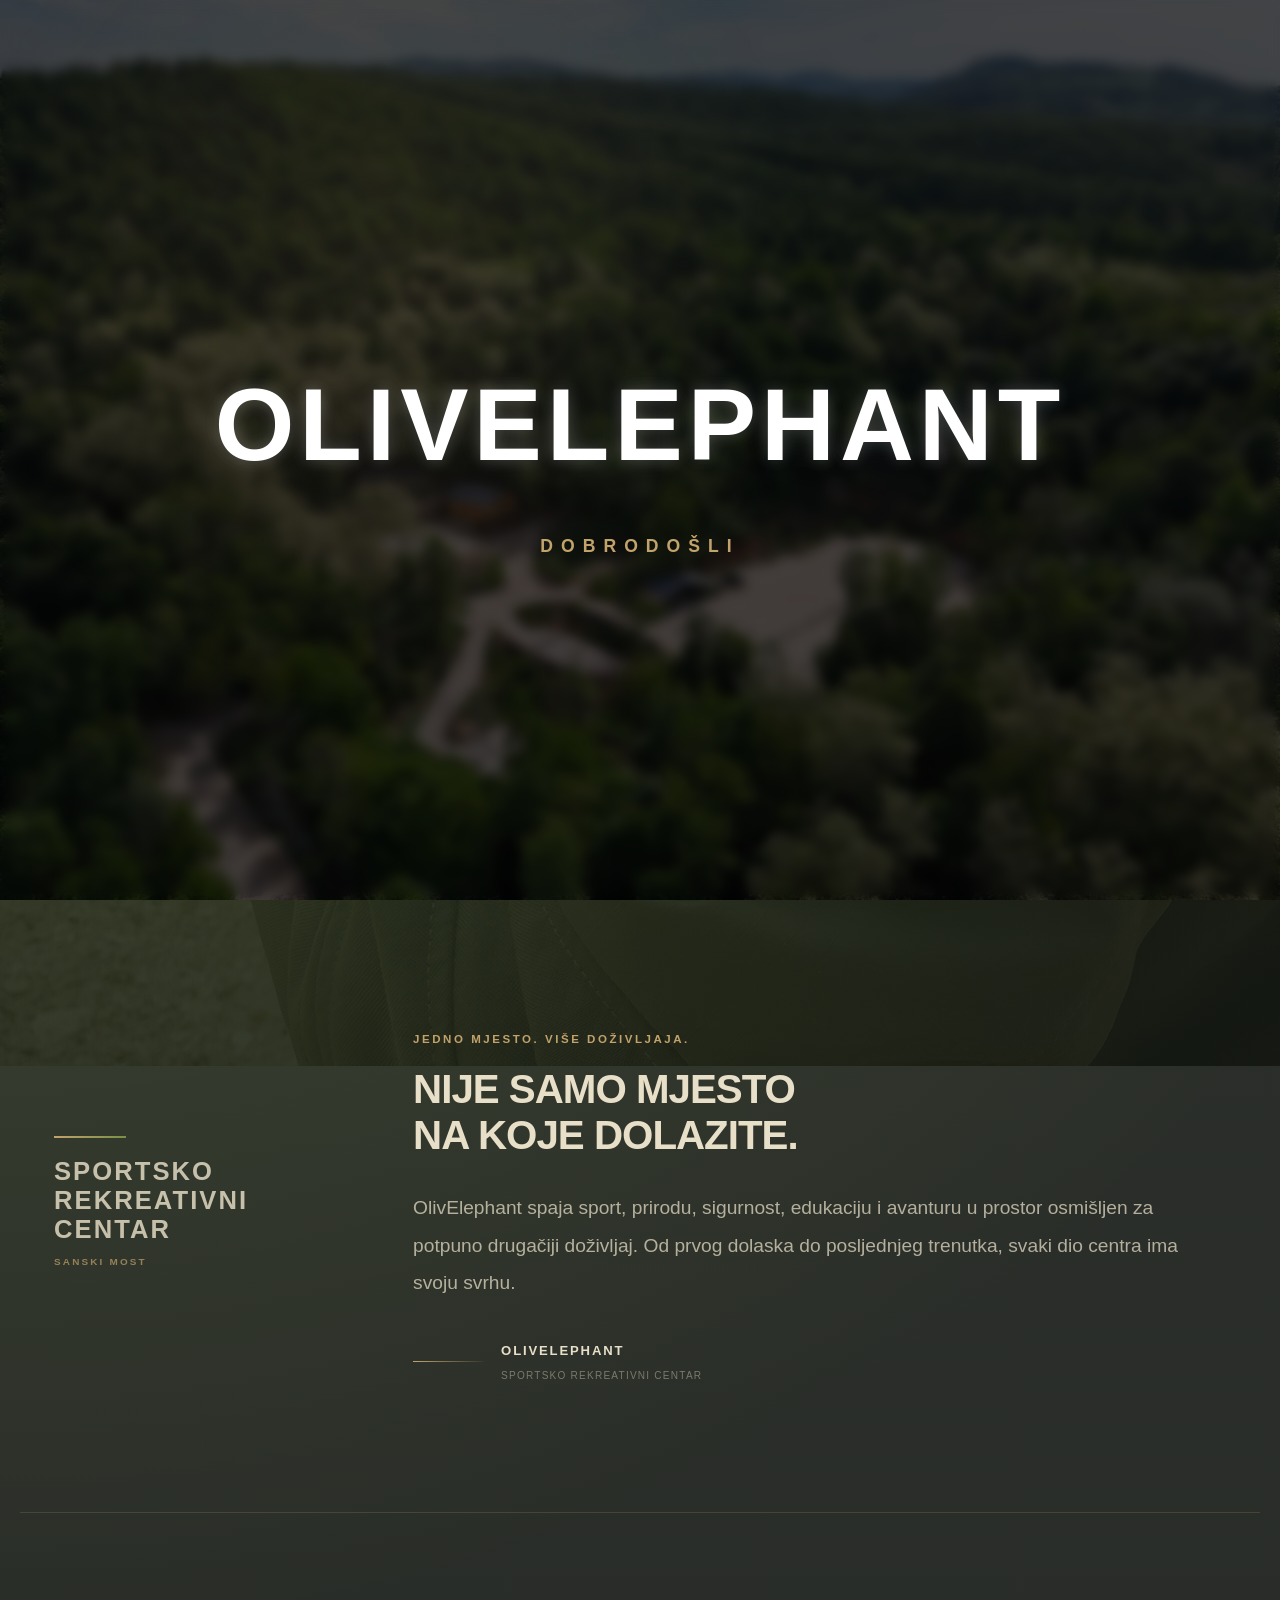
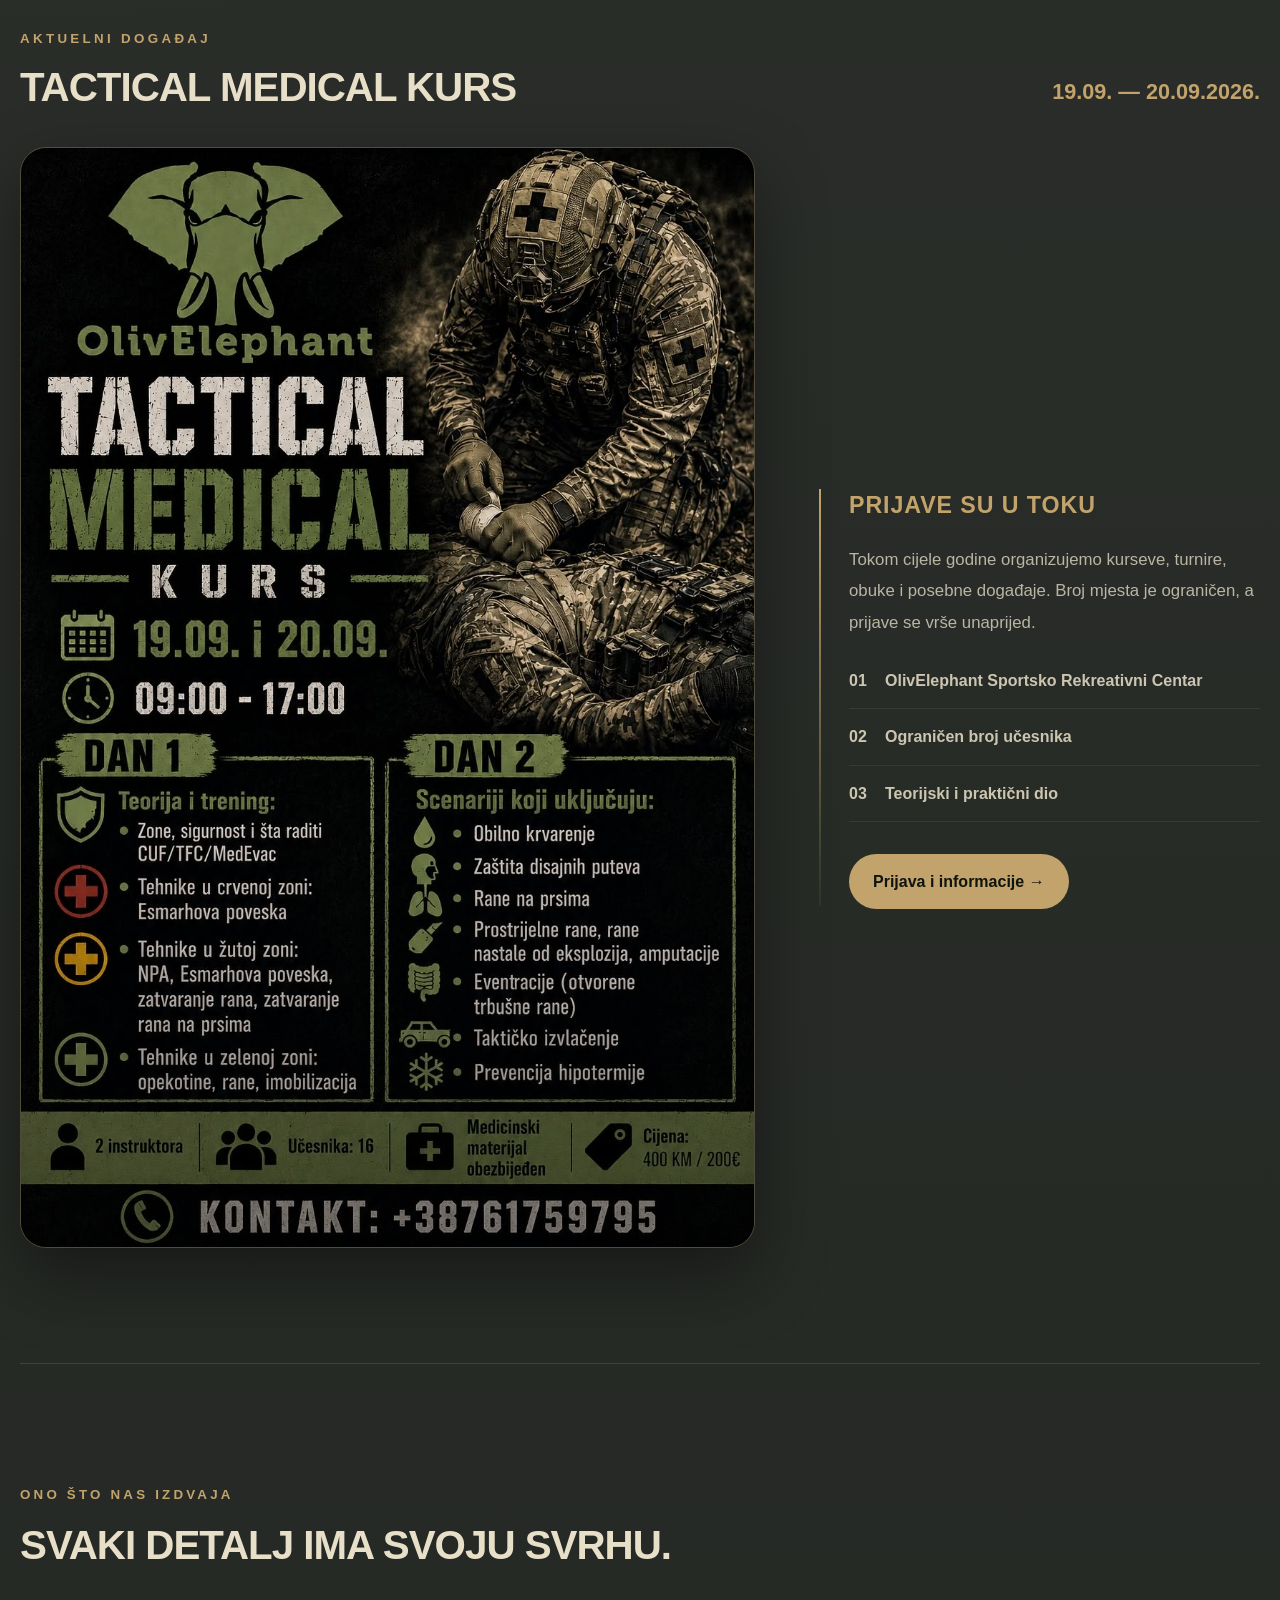
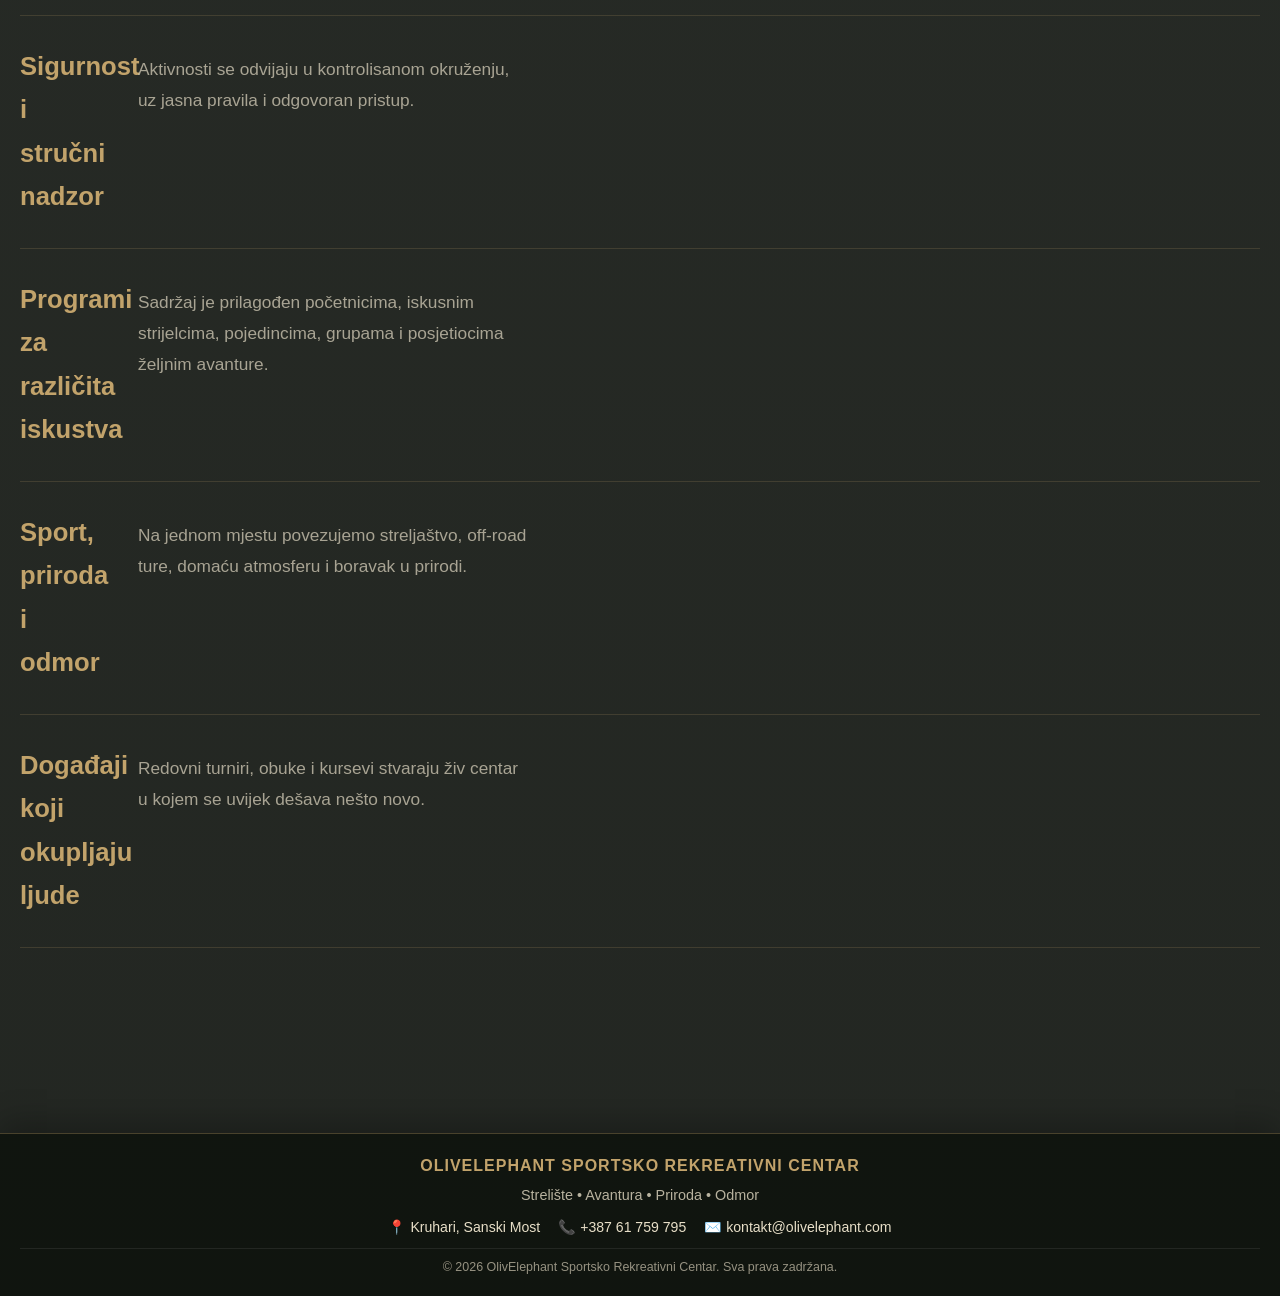
==== commit b0e1c1f8: "Update stylesheet and script versioning in HTML" ====
--- a/index.html
+++ b/index.html
@@ -6,7 +6,7 @@
 
     <title>OlivElephant Sportsko Rekreativni Centar</title>
 
-    <link rel="stylesheet" href="style.css?v=200">
+    <link rel="stylesheet" href="style.css?v=310">
 
     <link rel="icon" type="image/x-icon" href="favicon.ico">
     <link rel="icon" type="image/png" sizes="32x32" href="images/favicon.png">
@@ -606,6 +606,53 @@
             }
         }
     </style>
+
+<style id="oe-client-refinements">
+/* Ujednačena tipografija na svim jezicima */
+.oe-hero h2 {font-size:clamp(2.15rem,4.4vw,4.65rem)!important;line-height:1.06!important;}
+.club-intro h2,.rent-hero h2,.stay-hero h2 {font-size:clamp(2.3rem,5.2vw,5.1rem)!important;line-height:1.02!important;overflow-wrap:normal;word-break:normal;}
+.club-manifesto p {font-size:clamp(1.9rem,3.7vw,3.65rem)!important;line-height:1.16!important;}
+.club-moments-head h3,.rent-fleet-head h3,.stay-story-title h3,.stay-features-head h3,.stay-gallery-head h3 {font-size:clamp(2rem,3.9vw,3.8rem)!important;line-height:1.12!important;}
+.contact-intro h2 {font-size:clamp(2.6rem,5.5vw,5.2rem)!important;line-height:1.06!important;}
+.contact-note h3 {font-size:clamp(1.9rem,3.5vw,3.2rem)!important;line-height:1.13!important;}
+.range-copy h2,html[lang="de"] .range-copy h2 {font-size:clamp(2.1rem,3.2vw,3.15rem)!important;line-height:1.06!important;white-space:normal!important;overflow-wrap:normal!important;word-break:normal!important;hyphens:auto;}
+.range-copy-inner {min-width:0;width:100%;}
+.range-copy {min-width:0;padding:clamp(24px,3.2vw,52px)!important;}
+.range-detail-row h3,.range-detail-row h2 {font-size:clamp(1.9rem,3.5vw,3.4rem)!important;line-height:1.12!important;}
+@media(max-width:768px){.oe-hero h2{font-size:clamp(2rem,8vw,3.1rem)!important}.range-copy h2,html[lang="de"] .range-copy h2{font-size:clamp(2rem,7vw,2.9rem)!important}.contact-intro h2{font-size:clamp(2.4rem,10vw,3.6rem)!important}}
+</style>
+<style id="oe-uniform-typography">
+/* UJEDNAČENA TIPOGRAFIJA — desktop / tablet / telefon */
+:root { --oe-title-hero: clamp(2.35rem, 4.1vw, 4.15rem); --oe-title-section: clamp(1.85rem, 3.15vw, 3.05rem); }
+.oe-hero h2, .club-intro h2, .contact-intro h2, .rent-hero h2, .stay-hero h2, .range-copy h2 {
+  font-size: var(--oe-title-hero) !important;
+  line-height: 1.08 !important;
+  letter-spacing: -.035em !important;
+  overflow-wrap: normal;
+  word-break: normal;
+}
+.oe-story h2, .oe-story h3, .oe-features h2, .oe-features h3,
+.oe-event h2, .oe-event h3, .oe-home section h3,
+.club-manifesto p, .club-moments-head h3, .club-page section h3,
+.contact-note h3, .arrival-main h4, .contact-page section h3,
+.rent-fleet-head h3, .rent-page section h3, .vehicle-copy h3,
+.stay-story-title h3, .stay-features-head h3, .stay-gallery-head h3, .stay-page section h3,
+.range-details h3, .range-page section h3, .range-detail-label h3 {
+  font-size: var(--oe-title-section) !important;
+  line-height: 1.14 !important;
+  letter-spacing: -.025em !important;
+}
+html[lang="de"] .range-copy h2 {
+  font-size: clamp(2rem, 3.25vw, 3.35rem) !important;
+  white-space: normal !important;
+  overflow-wrap: normal !important;
+}
+@media (max-width: 768px) {
+  :root { --oe-title-hero: clamp(2rem, 7.2vw, 2.85rem); --oe-title-section: clamp(1.7rem, 5.8vw, 2.35rem); }
+  .oe-hero h2, .club-intro h2, .contact-intro h2, .rent-hero h2, .stay-hero h2, .range-copy h2 { line-height: 1.12 !important; }
+  html[lang="de"] .range-copy h2 { font-size: clamp(1.85rem, 6.5vw, 2.6rem) !important; }
+}
+</style>
 </head>
 
 <body>
@@ -619,7 +666,7 @@
 
     <header>
         <div class="header-logo">
-            <img src="images/logo.png" alt="Oliv Elephant">
+            <img src="images/logo.png" alt="OlivElephant">
         </div>
 
         <h1>OlivElephant Sportsko Rekreativni Centar</h1>
@@ -746,7 +793,7 @@
             </div>
 
             <div class="oe-value-row">
-                <span class="oe-value-number">01</span>
+                
                 <h4>Sigurnost i stručni nadzor</h4>
                 <p>
                     Aktivnosti se odvijaju u kontrolisanom okruženju,
@@ -755,7 +802,7 @@
             </div>
 
             <div class="oe-value-row">
-                <span class="oe-value-number">02</span>
+                
                 <h4>Programi za različita iskustva</h4>
                 <p>
                     Sadržaj je prilagođen početnicima, iskusnim strijelcima,
@@ -764,7 +811,7 @@
             </div>
 
             <div class="oe-value-row">
-                <span class="oe-value-number">03</span>
+                
                 <h4>Sport, priroda i odmor</h4>
                 <p>
                     Na jednom mjestu povezujemo streljaštvo, off-road ture,
@@ -773,7 +820,7 @@
             </div>
 
             <div class="oe-value-row">
-                <span class="oe-value-number">04</span>
+                
                 <h4>Događaji koji okupljaju ljude</h4>
                 <p>
                     Redovni turniri, obuke i kursevi stvaraju živ centar
@@ -800,6 +847,6 @@
         </div>
     </footer>
 
-    <script src="script.js?v=300"></script>
+    <script src="script.js?v=310"></script>
 </body>
 </html>
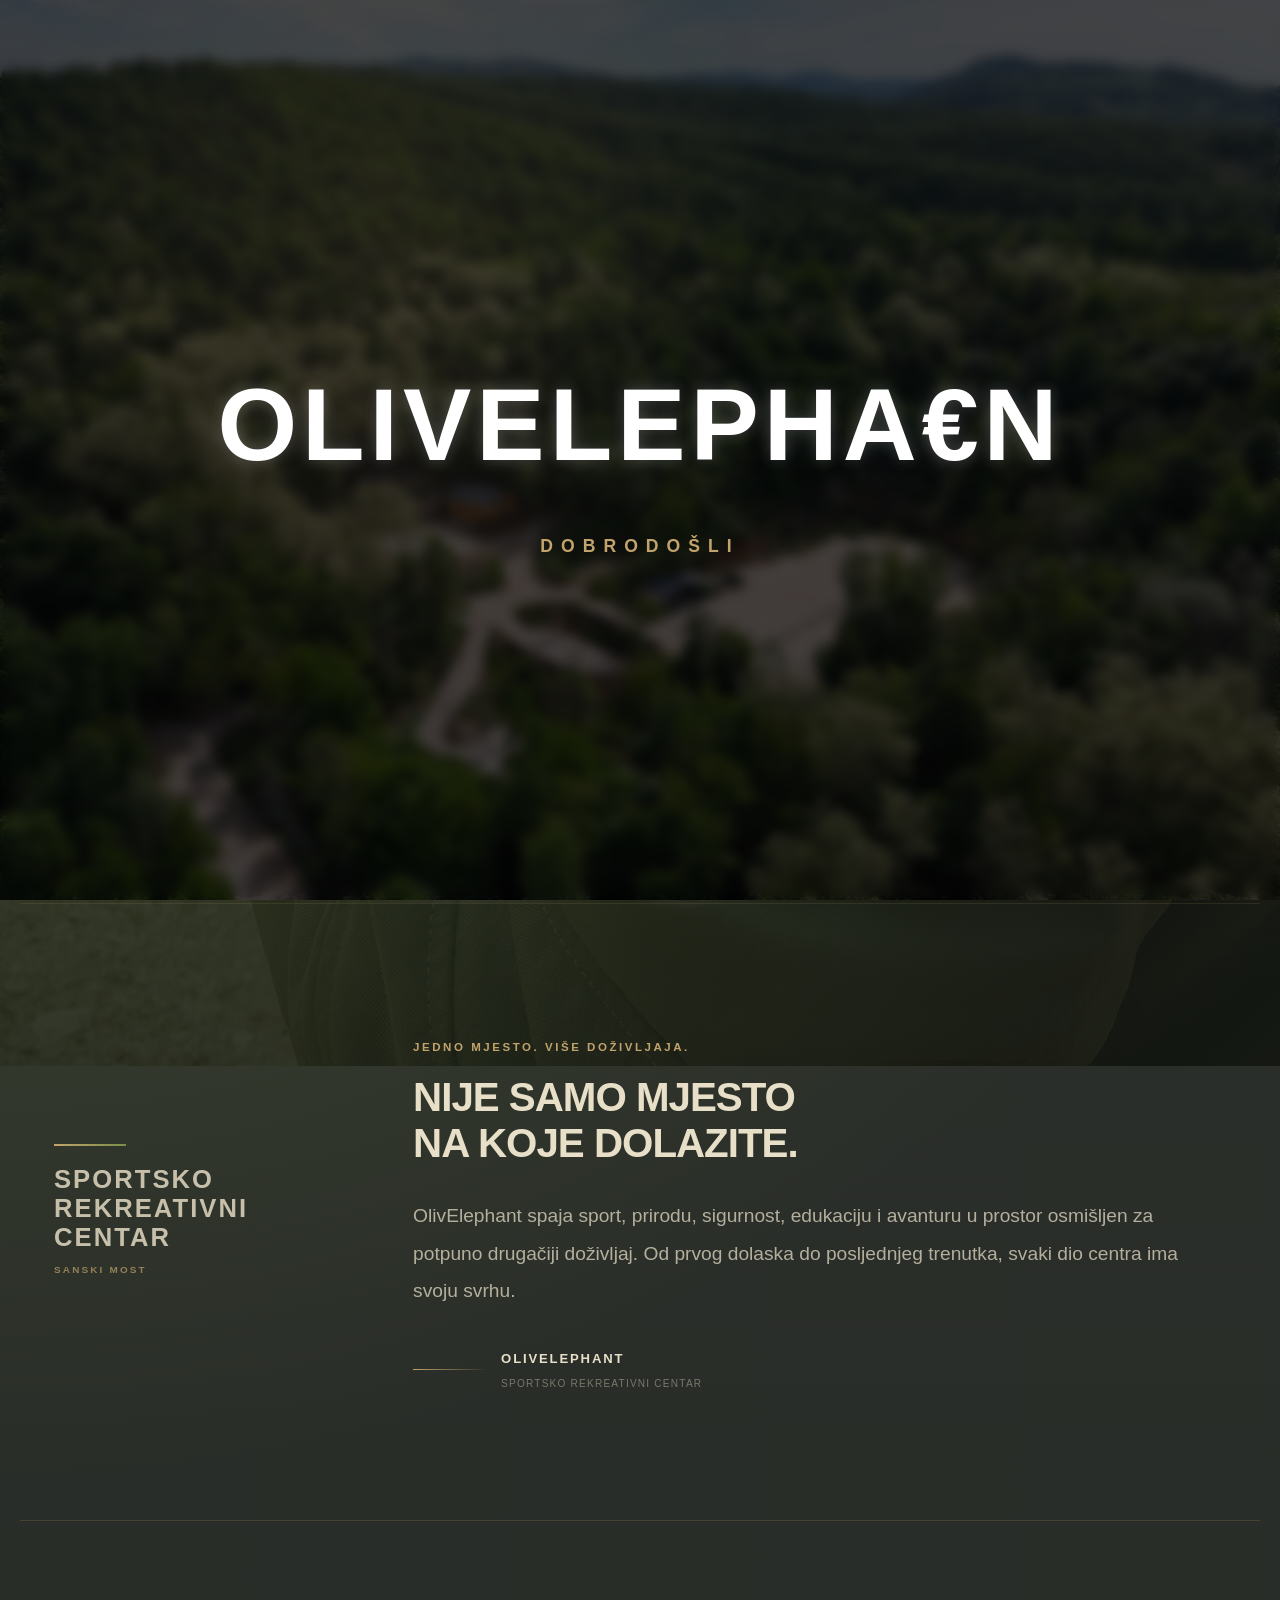
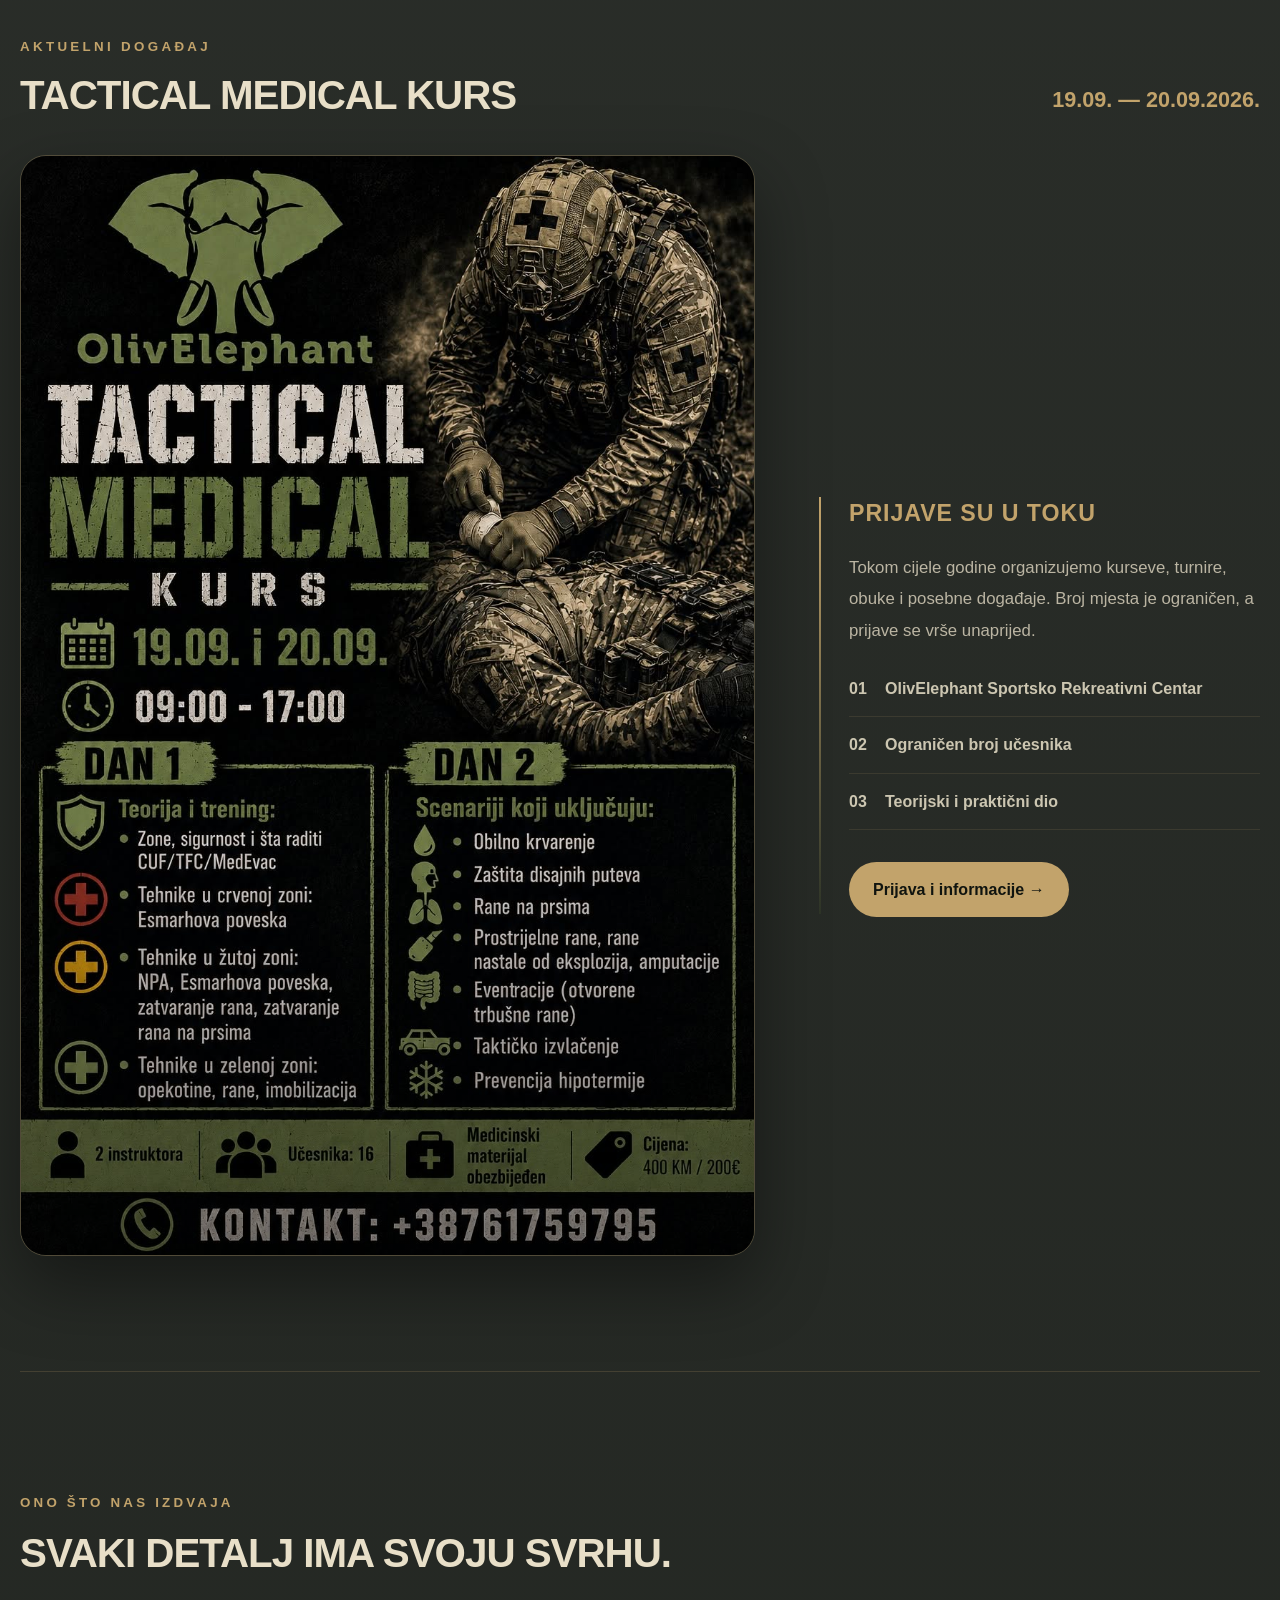
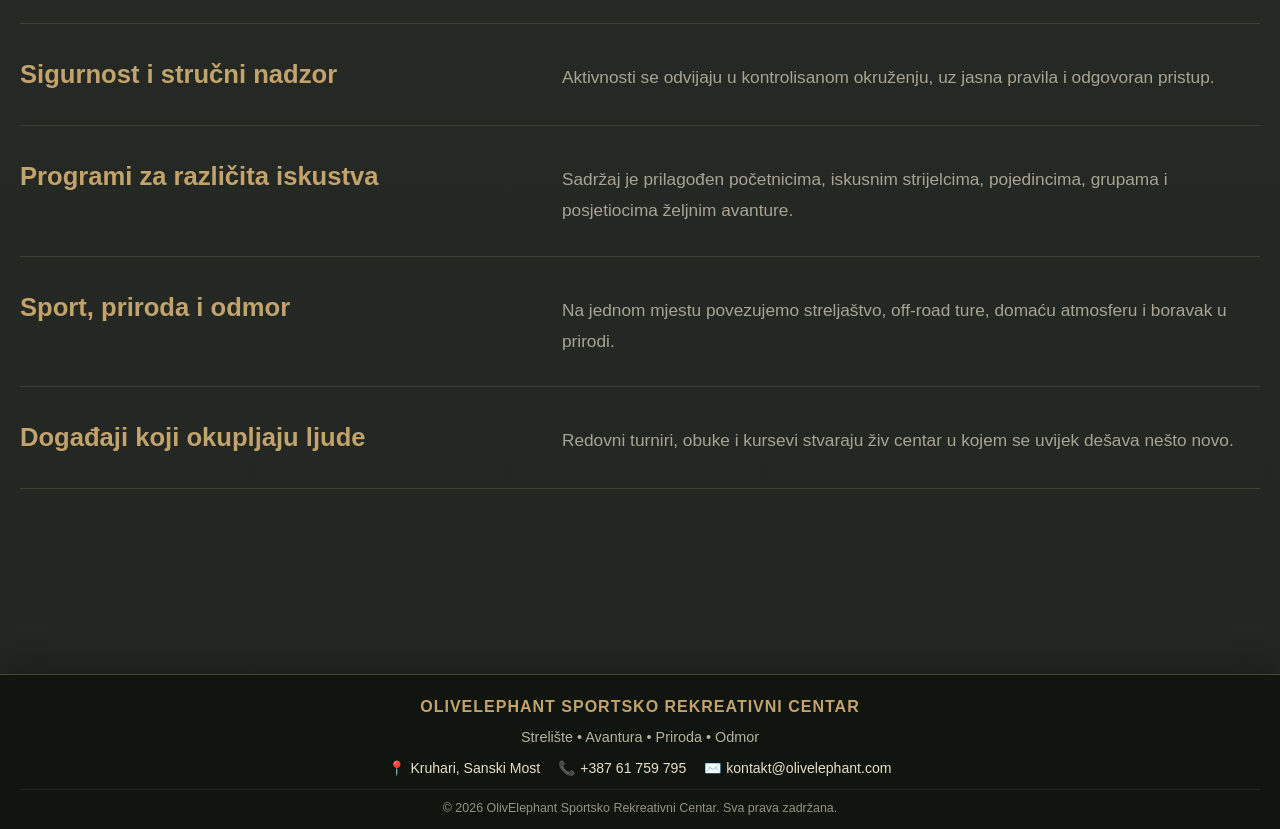
==== commit 89a2c35d: "Refactor .oe-value-row layout for responsiveness Updated the layout of the .oe-value-row class for b" ====
--- a/index.html
+++ b/index.html
@@ -461,7 +461,7 @@
 
         .oe-value-row {
             display: grid;
-            grid-template-columns: 90px minmax(220px, .72fr) minmax(0, 1.28fr);
+            grid-template-columns: minmax(270px, .85fr) minmax(0, 1.15fr);
             gap: 28px;
             align-items: baseline;
             padding: 29px 0;
@@ -581,12 +581,12 @@
             }
 
             .oe-value-row {
-                grid-template-columns: 54px 1fr;
-                gap: 14px;
+                grid-template-columns: 1fr;
+                gap: 10px;
             }
 
             .oe-value-row p {
-                grid-column: 2;
+                grid-column: 1;
             }
 
             .oe-value-number {
@@ -653,6 +653,17 @@
   html[lang="de"] .range-copy h2 { font-size: clamp(1.85rem, 6.5vw, 2.6rem) !important; }
 }
 </style>
+
+<style id="oe-value-layout-fix">
+@media (min-width: 761px) {
+  .oe-value-row { grid-template-columns: minmax(270px, 0.85fr) minmax(0, 1.15fr) !important; gap: 26px !important; }
+  .oe-value-row h4 { overflow-wrap: normal; word-break: normal; }
+}
+@media (max-width: 760px) {
+  .oe-value-row { grid-template-columns: minmax(0,1fr) !important; gap: 10px !important; }
+  .oe-value-row h4, .oe-value-row p { grid-column: 1 !important; }
+}
+</style>
 </head>
 
 <body>
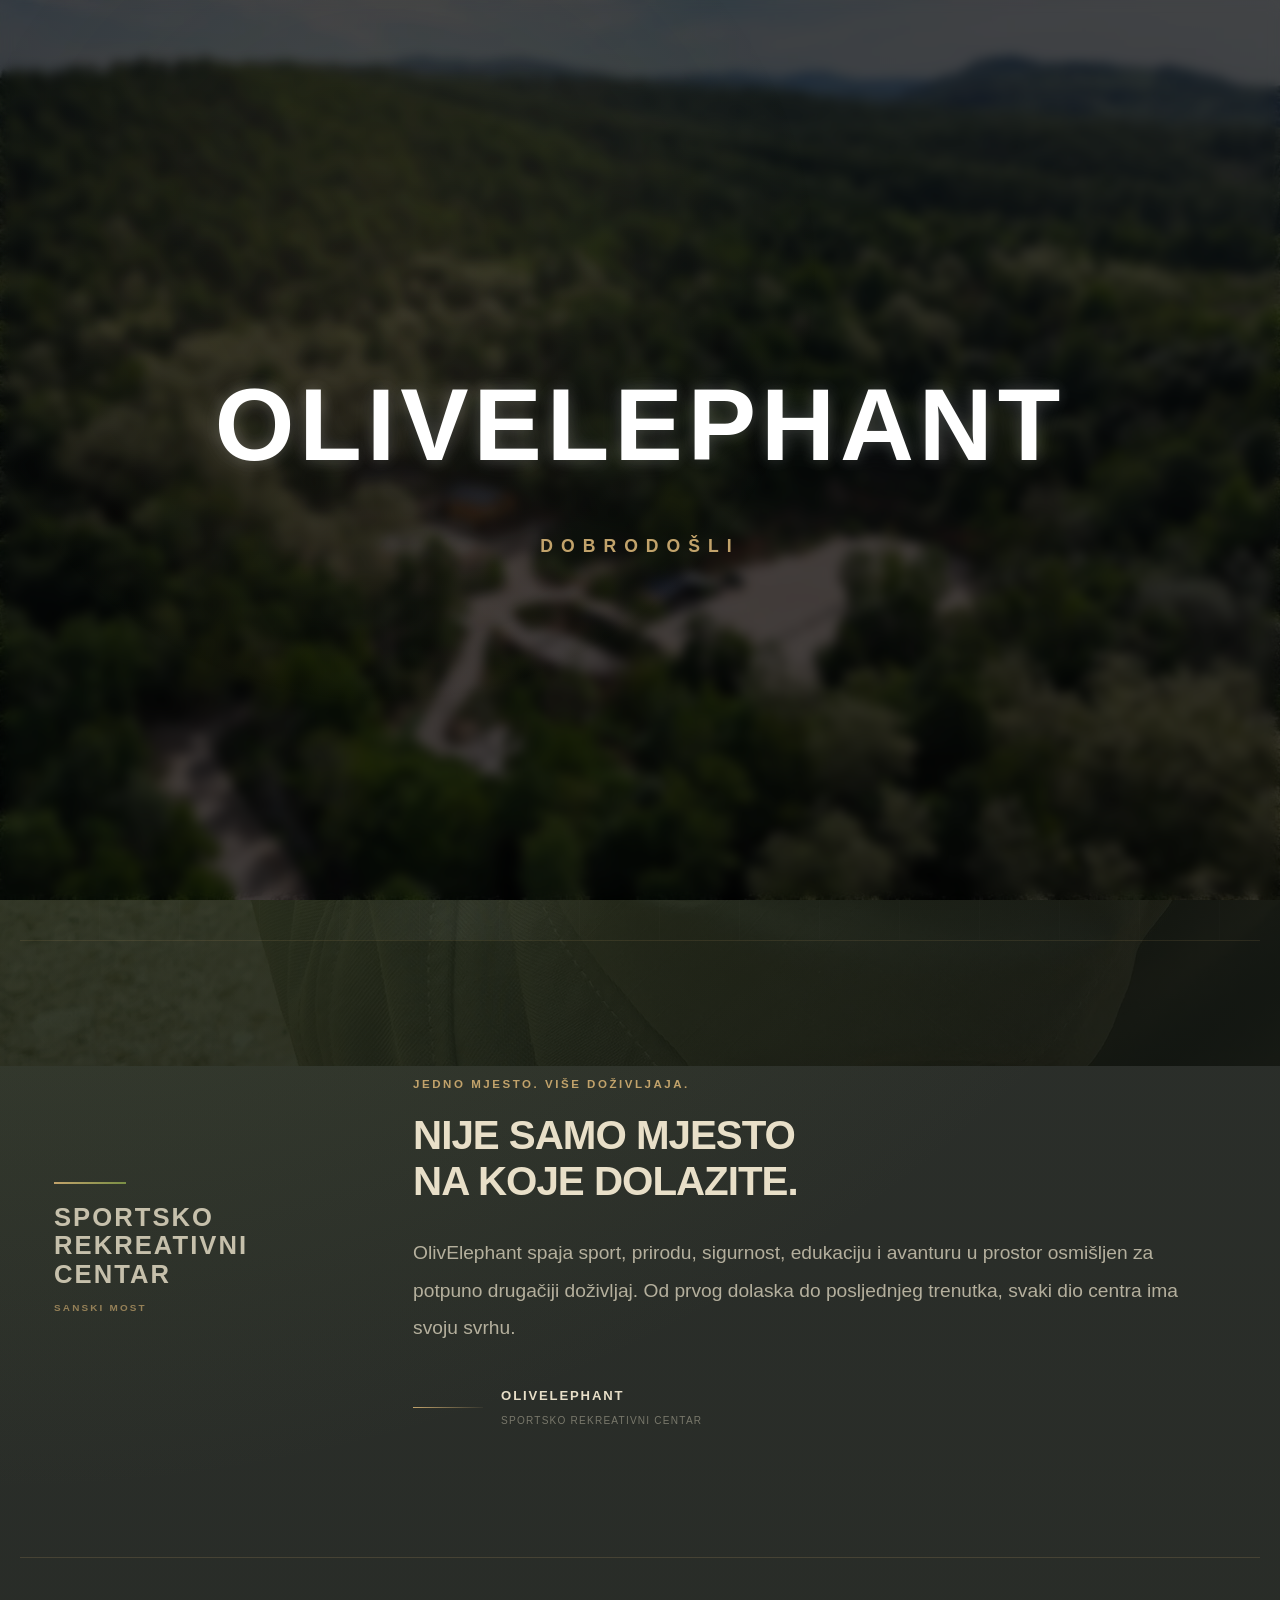
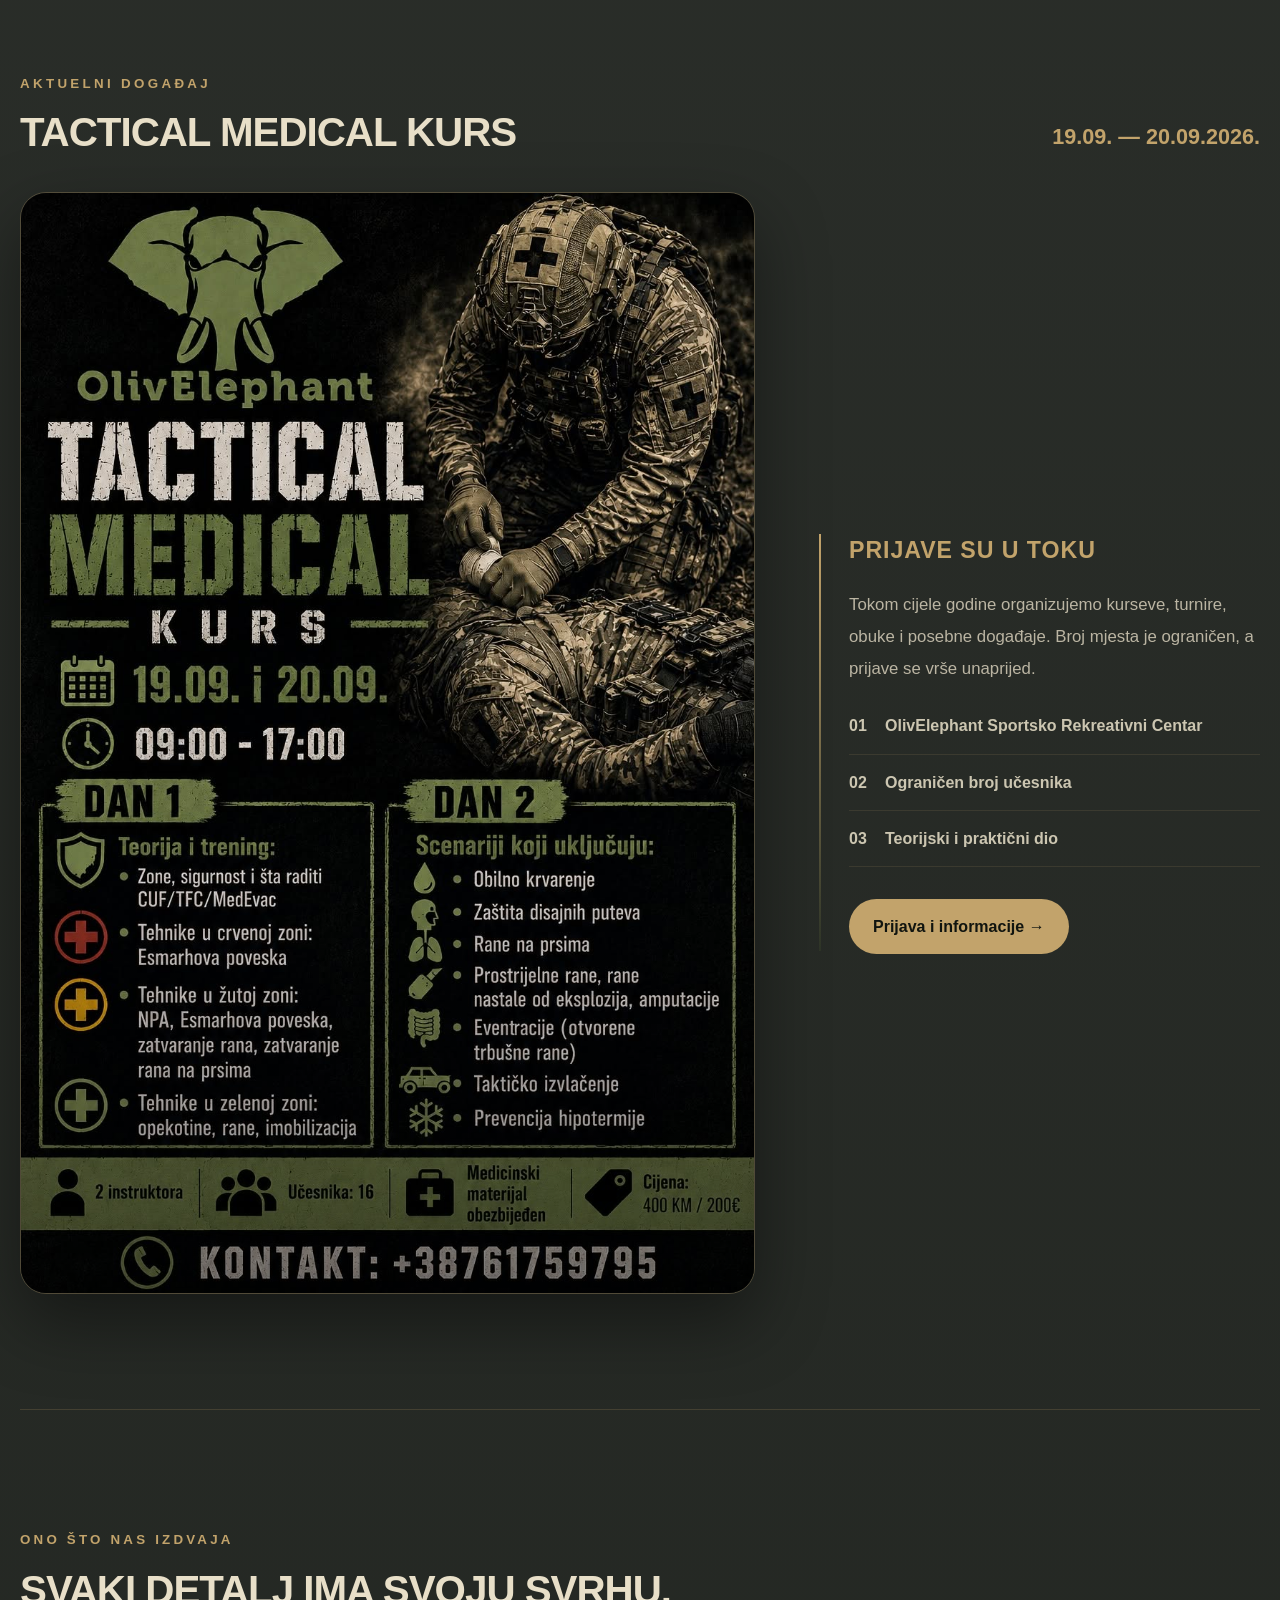
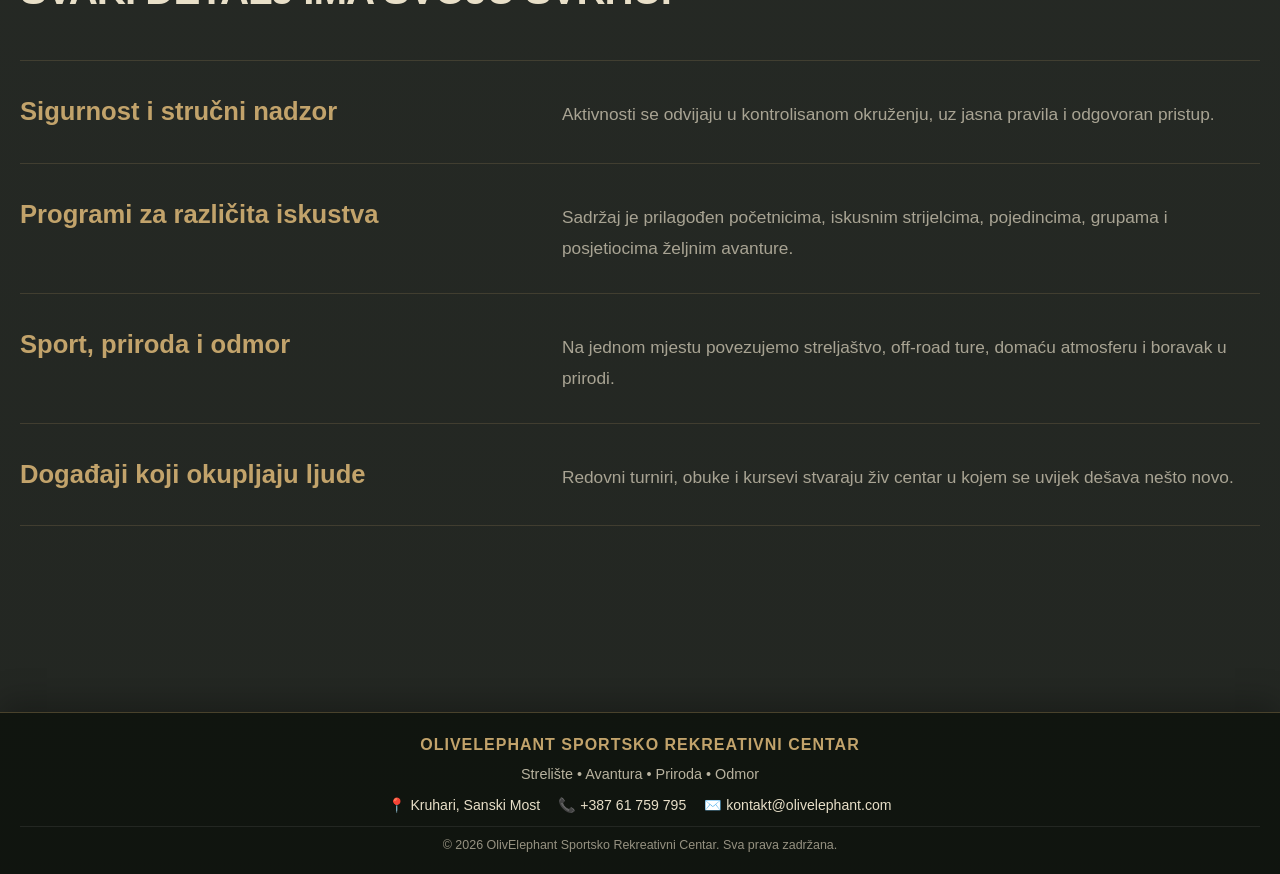
==== commit 603c94dc: "Update stylesheet version in index.html" ====
--- a/index.html
+++ b/index.html
@@ -6,7 +6,7 @@
 
     <title>OlivElephant Sportsko Rekreativni Centar</title>
 
-    <link rel="stylesheet" href="style.css?v=310">
+    <link rel="stylesheet" href="style.css?v=311">
 
     <link rel="icon" type="image/x-icon" href="favicon.ico">
     <link rel="icon" type="image/png" sizes="32x32" href="images/favicon.png">
--- a/style.css
+++ b/style.css
@@ -2016,3 +2016,16 @@
         padding: 11px 12px !important;
     }
 }
+
+
+/* OLIVELEPHANT — VEĆI LOGO U NAVIGACIJI */
+@media (min-width: 769px) {
+  header { min-height: 176px !important; padding-left: 150px !important; padding-right: 28px !important; }
+  .header-logo { left: 22px !important; }
+  .header-logo img { width: 118px !important; height: 118px !important; object-fit: contain !important; }
+}
+@media (max-width: 768px) {
+  header { min-height: 112px !important; padding-left: 92px !important; padding-right: 68px !important; }
+  .header-logo { left: 12px !important; }
+  .header-logo img { width: 72px !important; height: 72px !important; object-fit: contain !important; }
+}
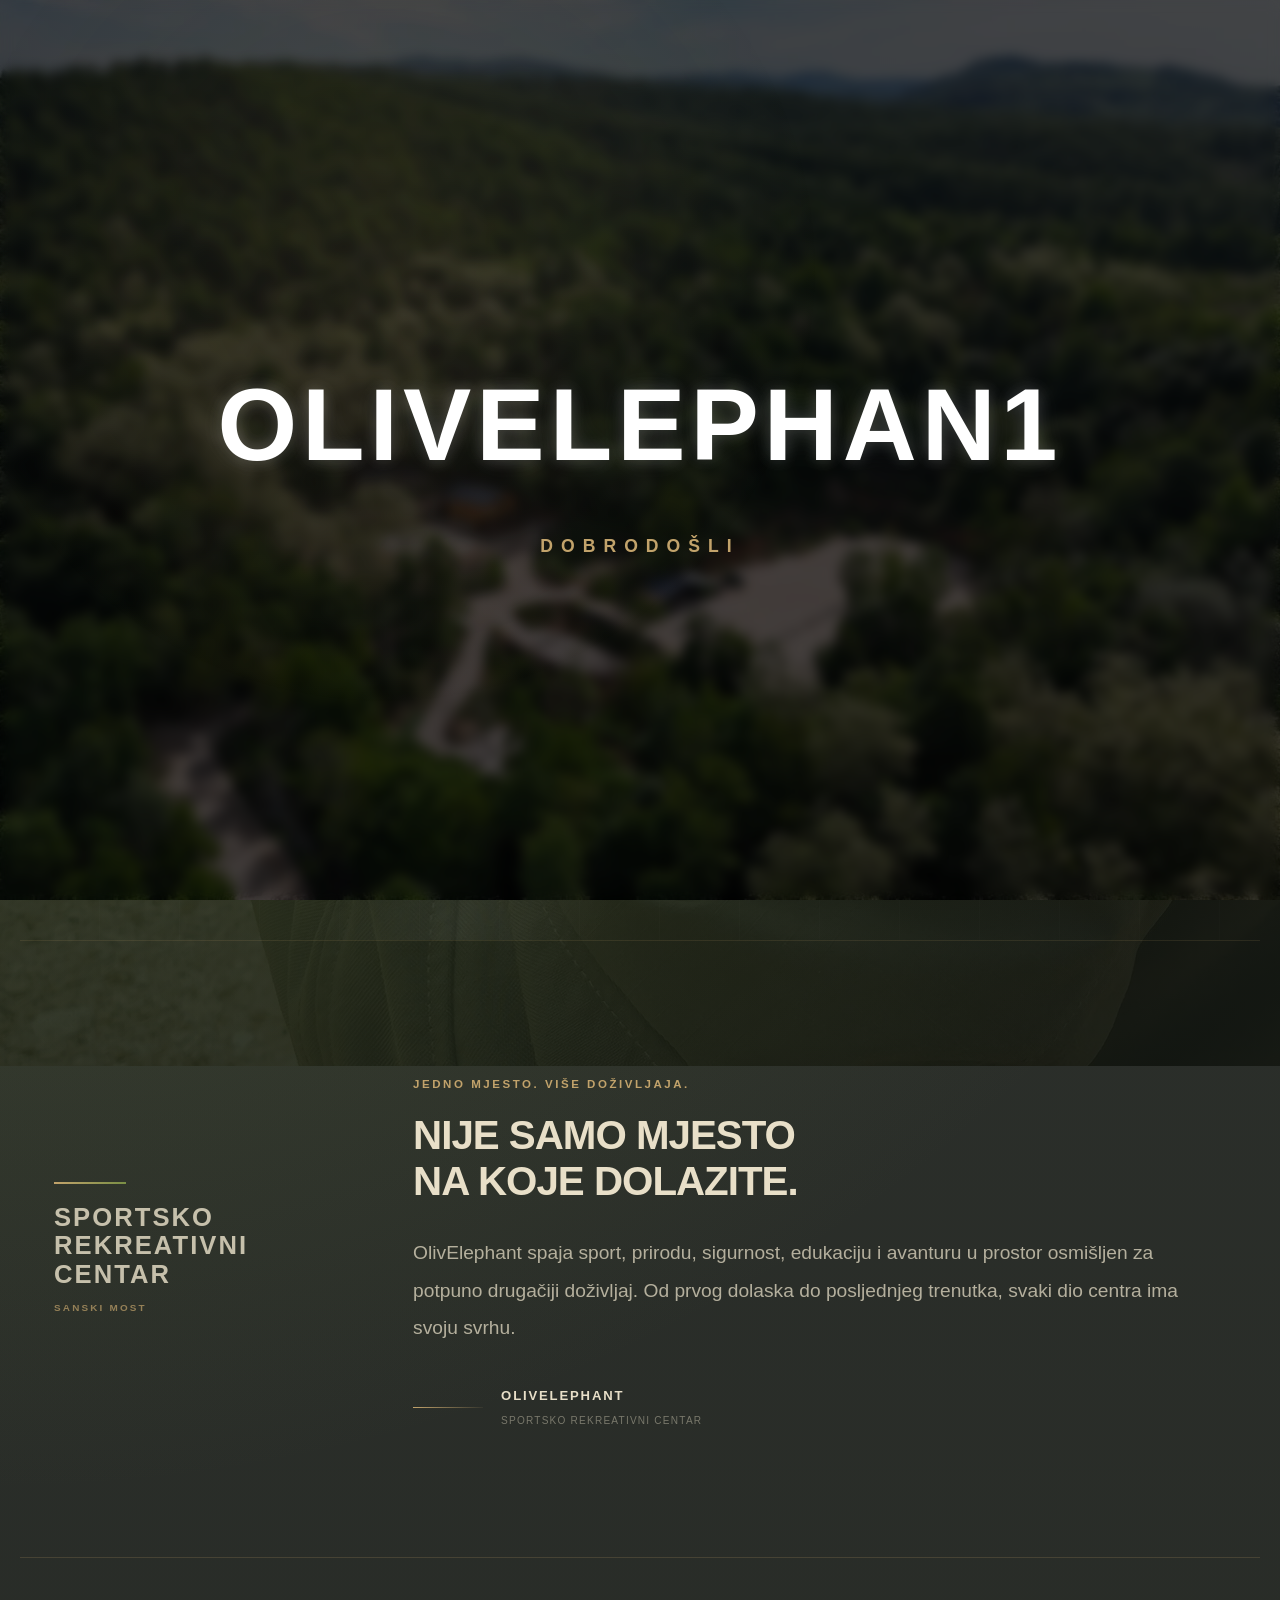
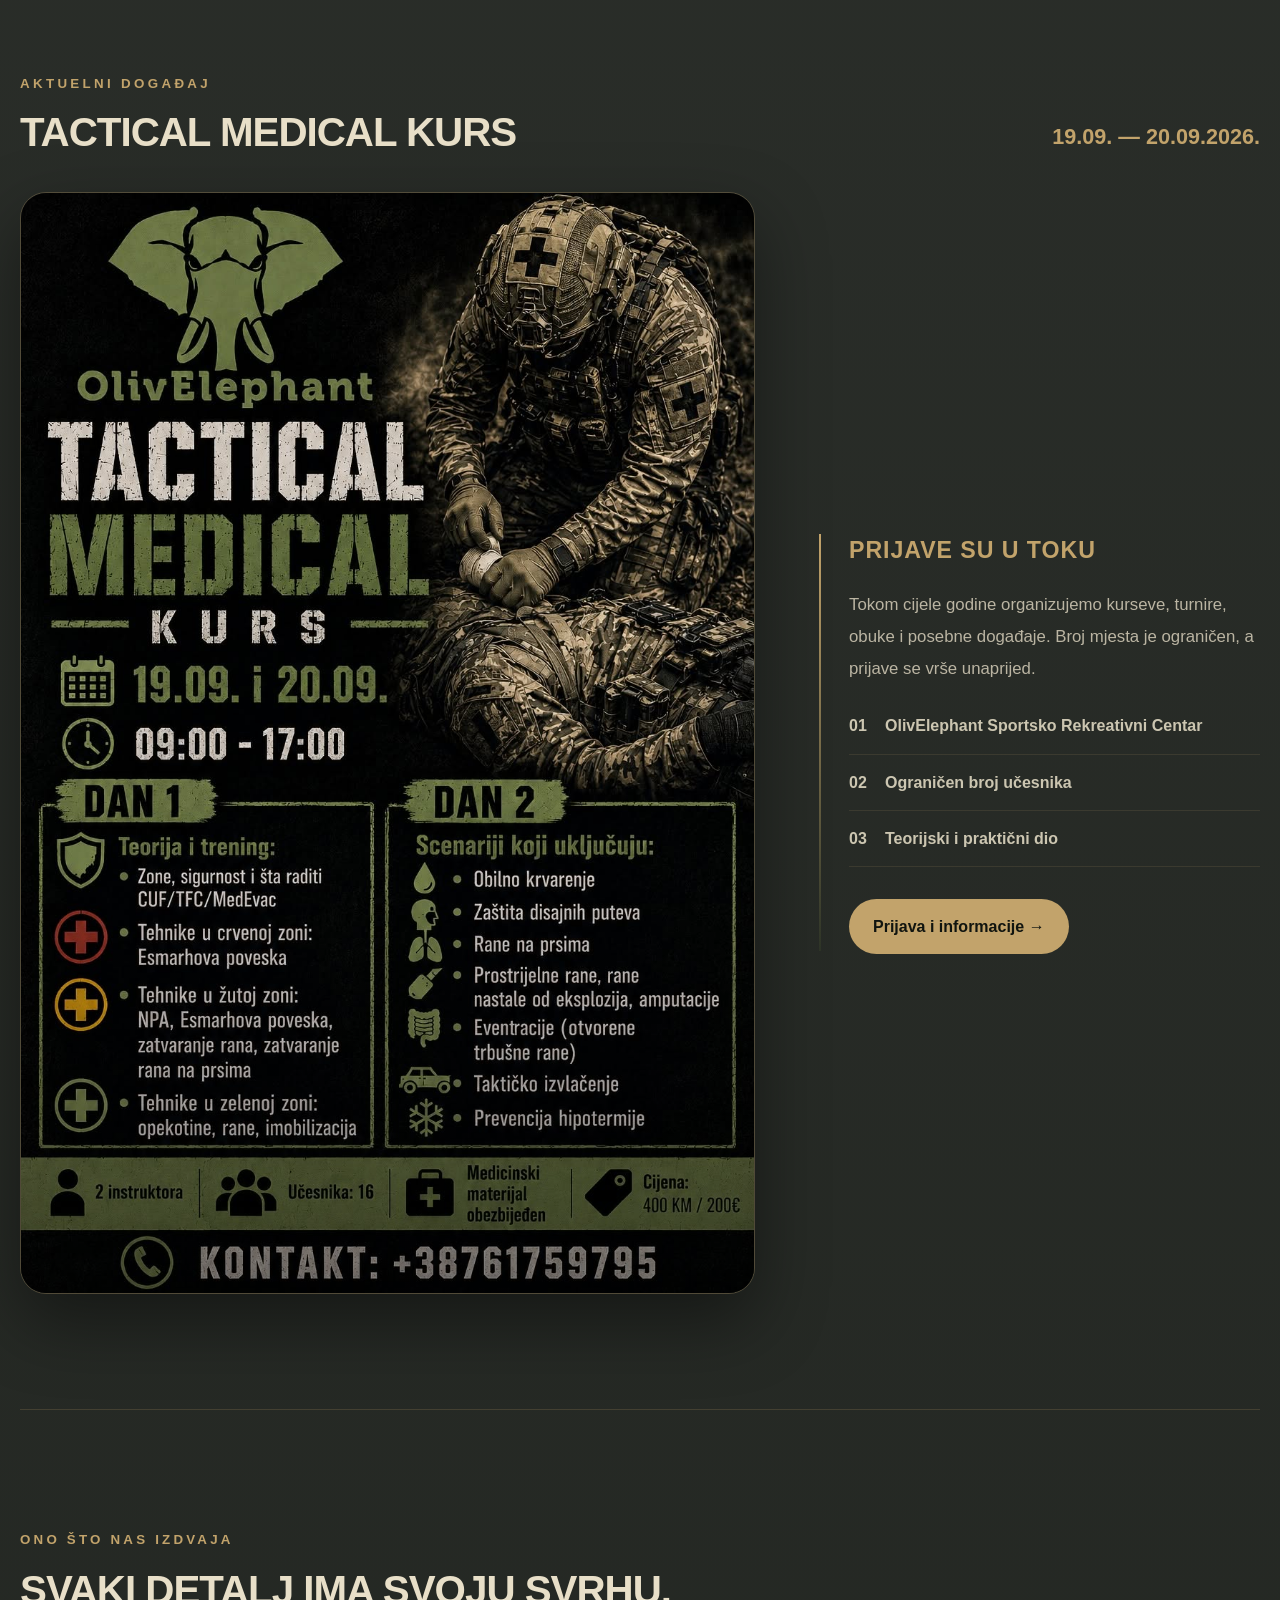
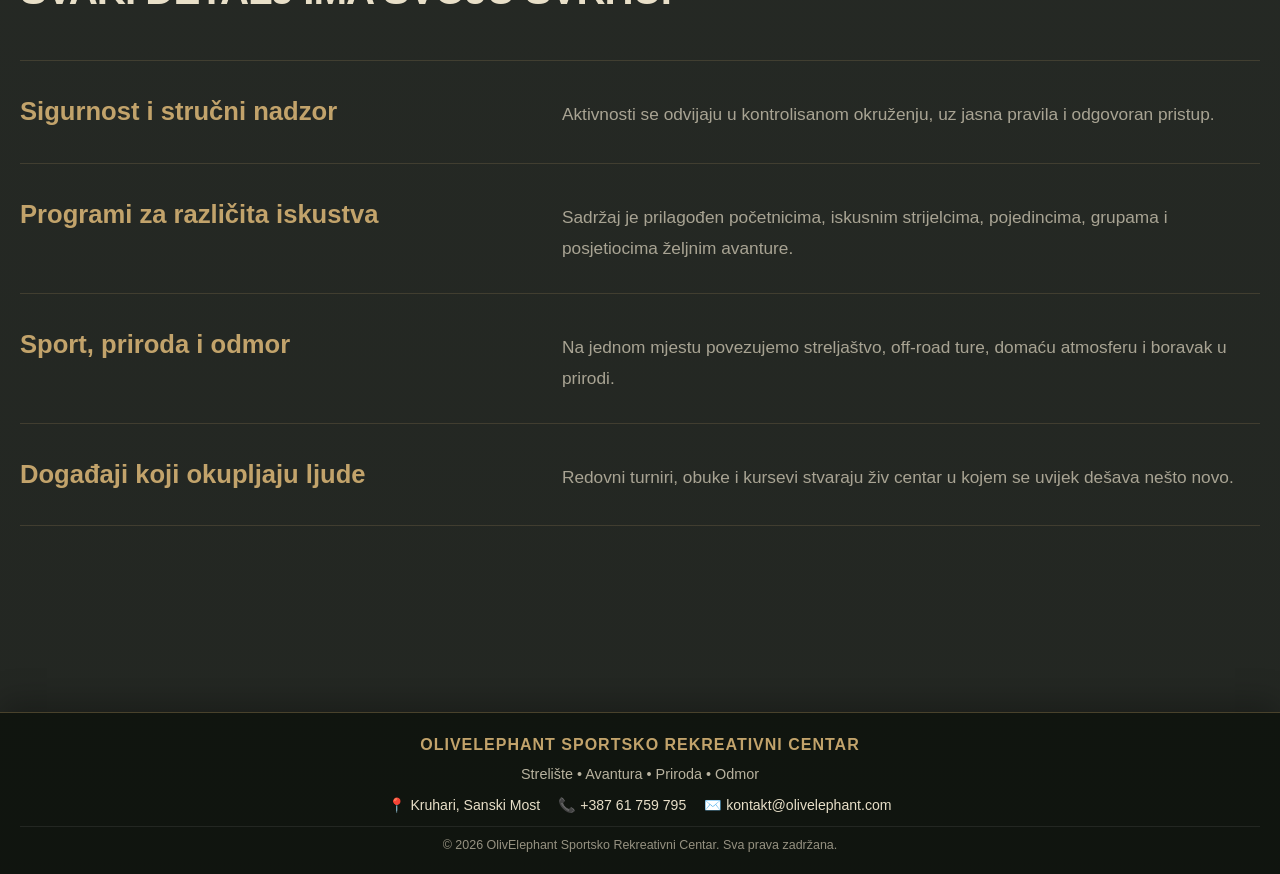
==== commit bb523298: "Update snow.js version and add winter_ice.css Updated snow.js script version and added stylesheet." ====
--- a/index.html
+++ b/index.html
@@ -859,5 +859,8 @@
     </footer>
 
     <script src="script.js?v=310"></script>
+<link rel="stylesheet" href="winter_ice.css?v=1">
+    <script src="snow.js?v=3" defer></script>
+    
 </body>
 </html>
--- a/winter_ice.css
+++ b/winter_ice.css
@@ -0,0 +1,153 @@
+
+/* ==================================================
+   OLIVELEPHANT — WINTER ICE EFFECT
+   Ledeni rub i ledenice ispod navigacije
+================================================== */
+
+/* Navigacija ostaje iznad snijega */
+header {
+    position: relative;
+    z-index: 10000;
+    overflow: visible !important;
+    border-bottom: 2px solid rgba(174, 224, 244, 0.75) !important;
+    box-shadow:
+        0 3px 12px rgba(150, 215, 245, 0.12),
+        0 12px 30px rgba(0, 0, 0, 0.35) !important;
+}
+
+/* Svijetli ledeni rub */
+header::before {
+    content: "";
+    position: absolute;
+    left: 0;
+    right: 0;
+    bottom: -2px;
+    height: 8px;
+    pointer-events: none;
+    z-index: 1;
+
+    background: linear-gradient(
+        180deg,
+        rgba(239, 251, 255, 0.65),
+        rgba(149, 207, 237, 0.45),
+        rgba(93, 164, 206, 0.1)
+    );
+
+    filter: blur(2px);
+}
+
+/* Ledene sige koje vise ispod navigacije */
+header::after {
+    content: "";
+    position: absolute;
+    left: 0;
+    right: 0;
+    top: calc(100% - 1px);
+    height: 48px;
+    pointer-events: none;
+    z-index: 2;
+
+    background:
+        linear-gradient(
+            180deg,
+            rgba(241, 252, 255, 0.95) 0%,
+            rgba(175, 224, 245, 0.8) 32%,
+            rgba(105, 177, 218, 0.3) 75%,
+            transparent 100%
+        );
+
+    clip-path: polygon(
+        0% 0%,
+        100% 0%,
+        100% 15%,
+        98% 15%,
+        97.5% 75%,
+        97% 15%,
+        94% 15%,
+        93.4% 48%,
+        92.8% 15%,
+        88% 15%,
+        87.3% 95%,
+        86.6% 15%,
+        82% 15%,
+        81.5% 55%,
+        81% 15%,
+        76% 15%,
+        75.2% 85%,
+        74.5% 15%,
+        69% 15%,
+        68.5% 45%,
+        68% 15%,
+        63% 15%,
+        62.2% 100%,
+        61.4% 15%,
+        56% 15%,
+        55.5% 60%,
+        55% 15%,
+        50% 15%,
+        49.2% 80%,
+        48.4% 15%,
+        43% 15%,
+        42.5% 45%,
+        42% 15%,
+        37% 15%,
+        36.2% 95%,
+        35.4% 15%,
+        30% 15%,
+        29.5% 55%,
+        29% 15%,
+        24% 15%,
+        23.2% 85%,
+        22.4% 15%,
+        17% 15%,
+        16.5% 50%,
+        16% 15%,
+        11% 15%,
+        10.2% 95%,
+        9.4% 15%,
+        5% 15%,
+        4.5% 55%,
+        4% 15%,
+        0% 15%
+    );
+
+    opacity: 0.88;
+    filter: drop-shadow(0 4px 3px rgba(113, 197, 235, 0.3));
+}
+
+/* Lagani mraz na navigacijskim dugmadima */
+header nav > a {
+    border-color: rgba(180, 225, 244, 0.28);
+    box-shadow: inset 0 1px 0 rgba(221, 244, 255, 0.08);
+    transition:
+        background 0.25s ease,
+        border-color 0.25s ease,
+        box-shadow 0.25s ease,
+        transform 0.25s ease;
+}
+
+header nav > a:hover {
+    border-color: rgba(208, 242, 255, 0.7);
+    box-shadow:
+        0 0 14px rgba(151, 214, 245, 0.2),
+        inset 0 1px 0 rgba(255, 255, 255, 0.15);
+}
+
+/* Telefon */
+@media (max-width: 768px) {
+    header::after {
+        height: 30px;
+        opacity: 0.75;
+    }
+
+    header::before {
+        height: 5px;
+    }
+}
+
+/* Pristupacnost */
+@media (prefers-reduced-motion: reduce) {
+    header nav > a {
+        transition: none;
+    }
+}
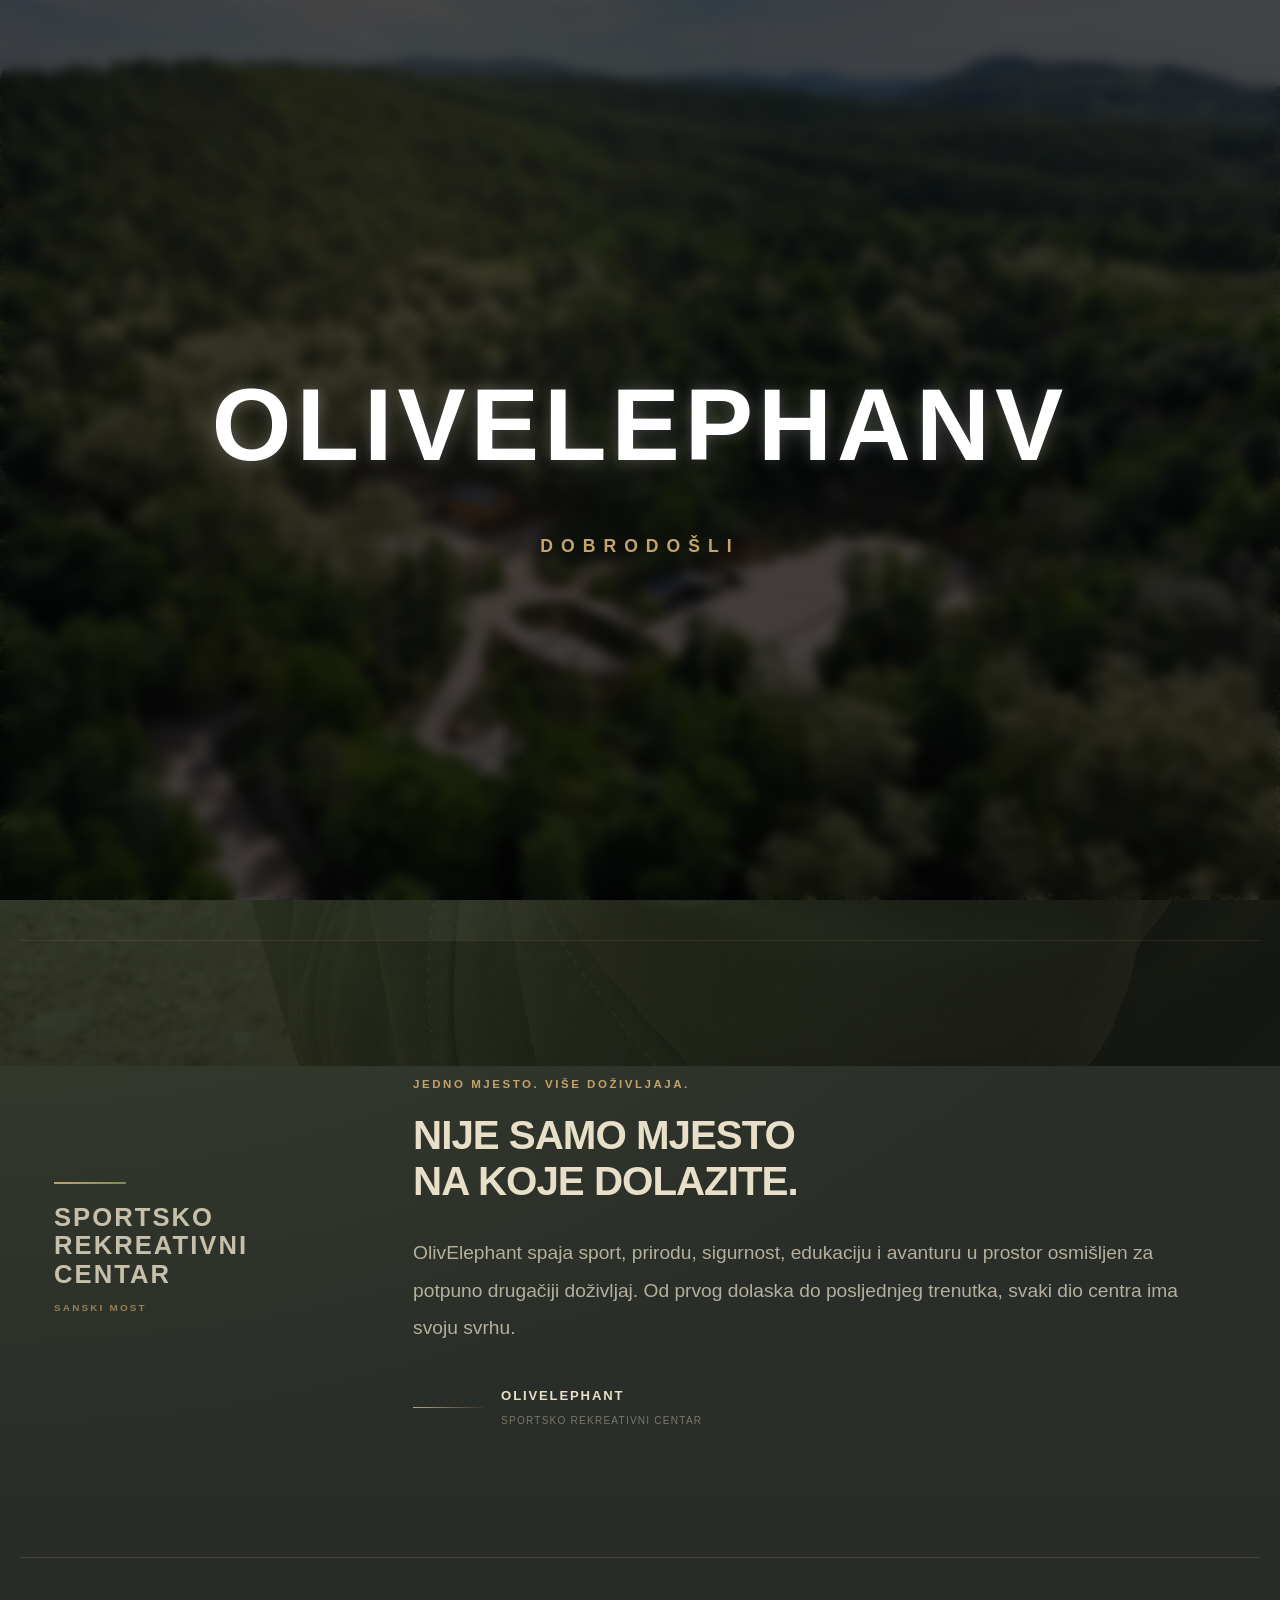
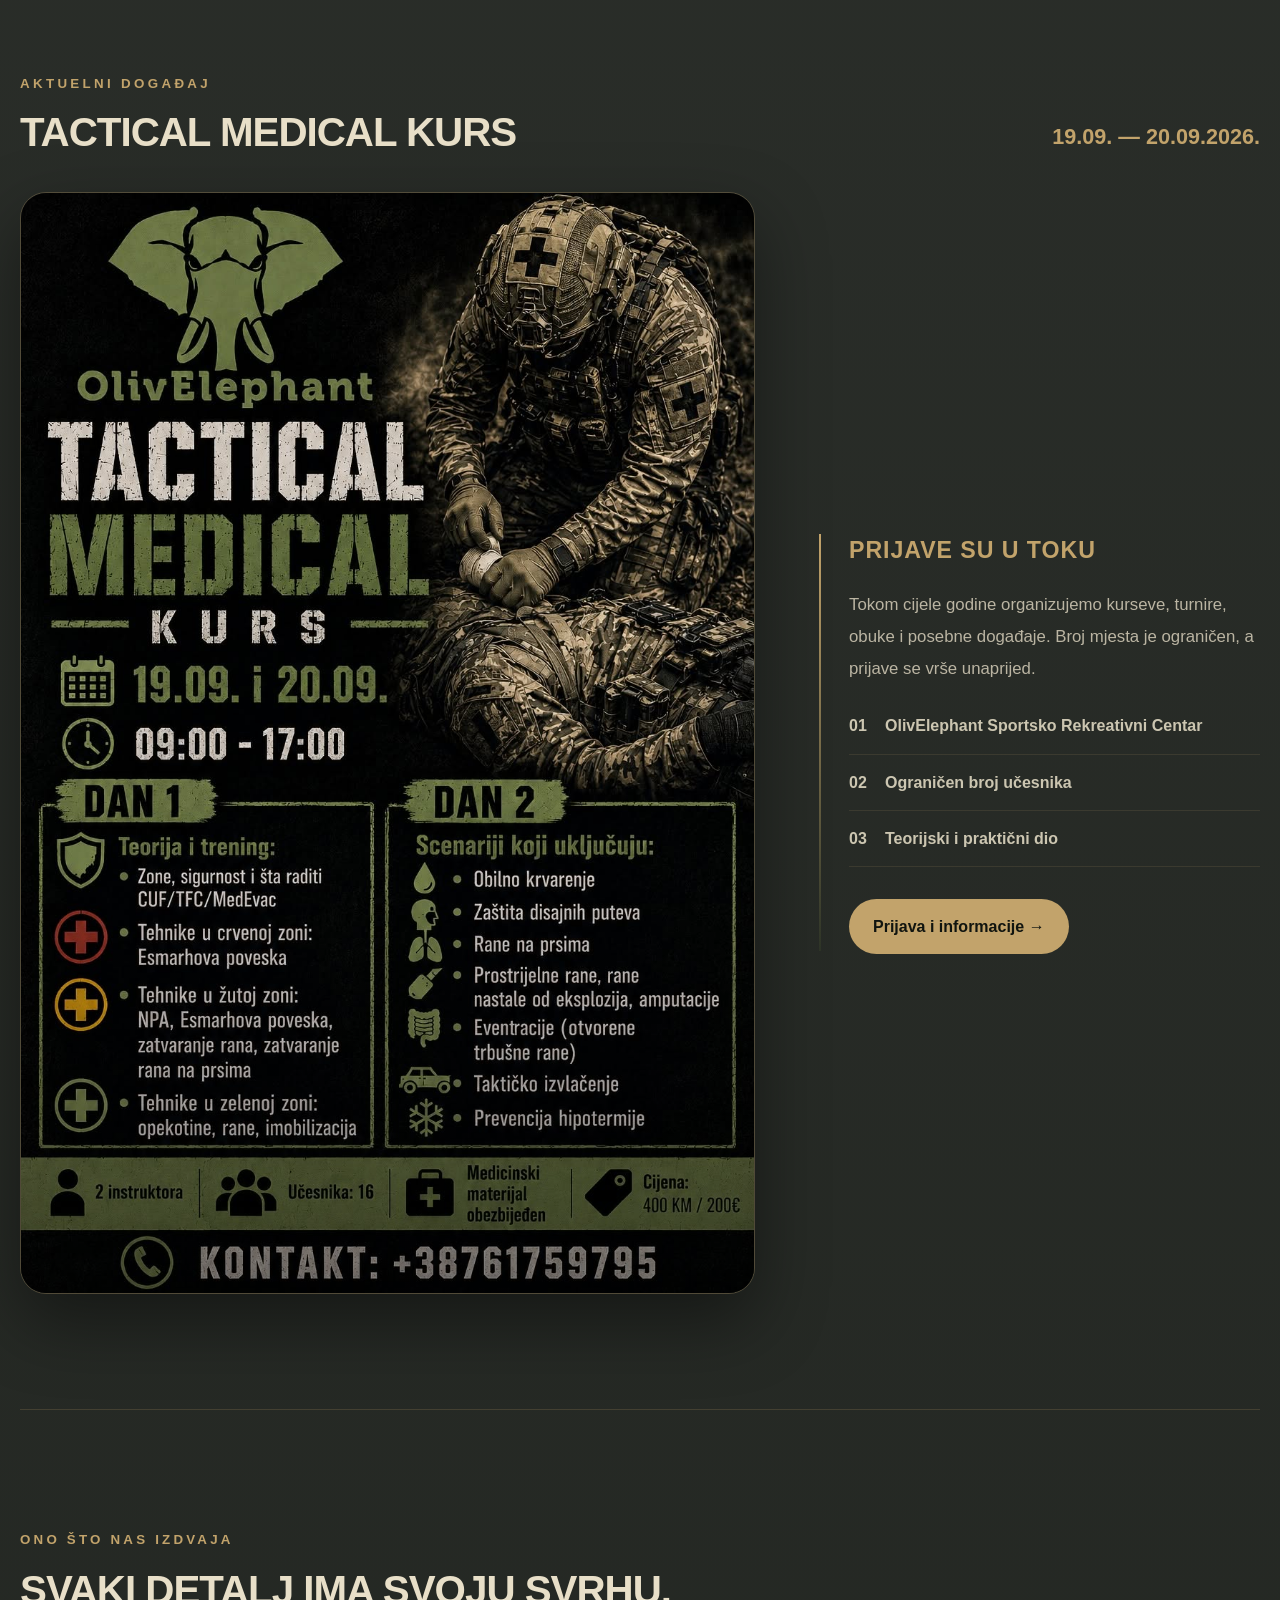
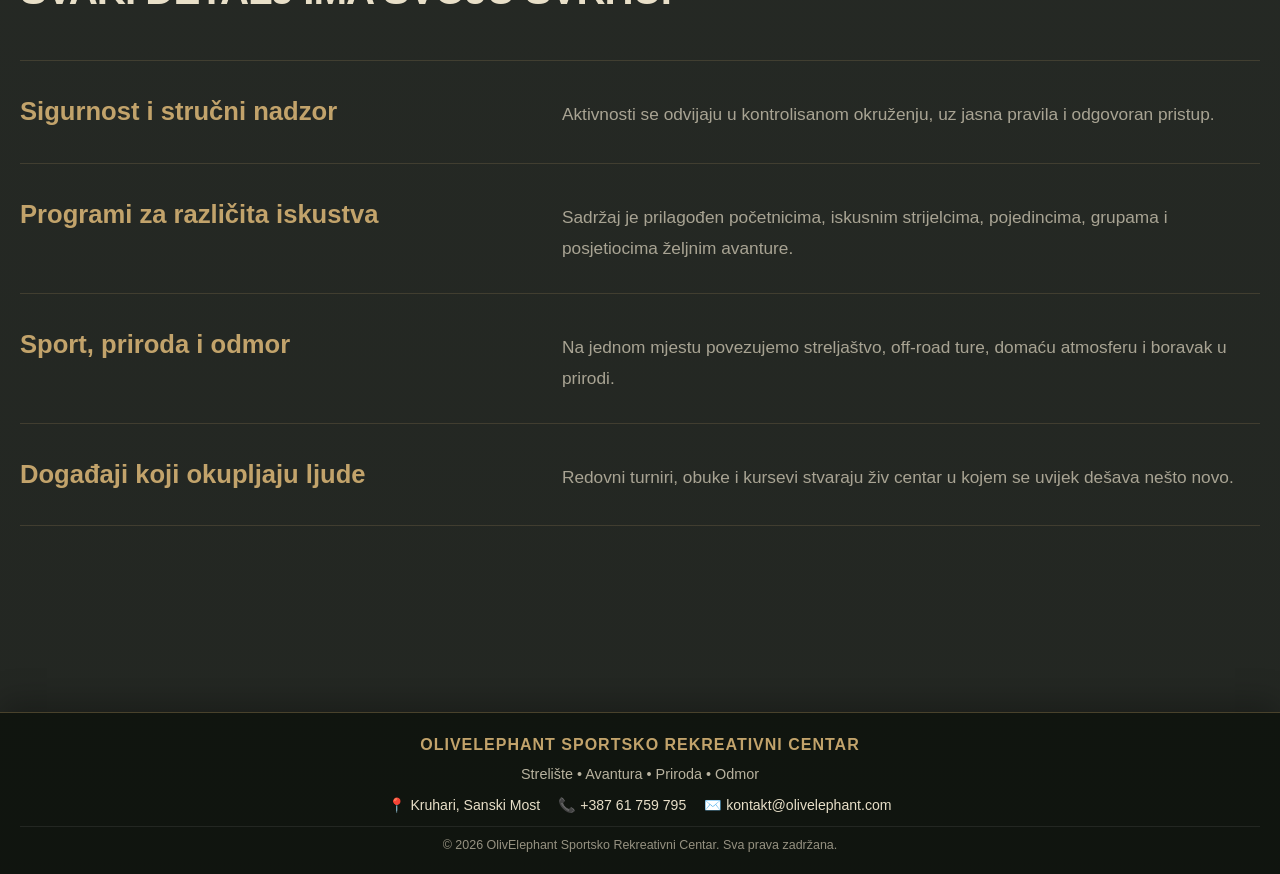
==== commit 04acb8e5: "Update stylesheet and script versions in index.html" ====
--- a/index.html
+++ b/index.html
@@ -859,8 +859,8 @@
     </footer>
 
     <script src="script.js?v=310"></script>
-<link rel="stylesheet" href="winter_ice.css?v=1">
-    <script src="snow.js?v=3" defer></script>
+<link rel="stylesheet" href="winter_ice.css?v=4">
+<script src="snow.js?v=4" defer></script>
     
 </body>
 </html>
--- a/winter_ice.css
+++ b/winter_ice.css
@@ -1,153 +1,192 @@
 
-/* ==================================================
-   OLIVELEPHANT — WINTER ICE EFFECT
-   Ledeni rub i ledenice ispod navigacije
-================================================== */
+/* ================================================
+   OLIVELEPHANT — WINTER NAVBAR V4
+   Frozen glass / snow / natural icicles
+================================================ */
 
-/* Navigacija ostaje iznad snijega */
 header {
-    position: relative;
-    z-index: 10000;
-    overflow: visible !important;
-    border-bottom: 2px solid rgba(174, 224, 244, 0.75) !important;
-    box-shadow:
-        0 3px 12px rgba(150, 215, 245, 0.12),
-        0 12px 30px rgba(0, 0, 0, 0.35) !important;
+  overflow: visible !important;
+  border-bottom: 1px solid rgba(179,218,231,.18) !important;
+  background:
+    radial-gradient(ellipse at 50% 0%,rgba(35,66,75,.22),transparent 70%),
+    rgba(8,18,19,.94) !important;
 }
 
-/* Svijetli ledeni rub */
-header::before {
-    content: "";
-    position: absolute;
-    left: 0;
-    right: 0;
-    bottom: -2px;
-    height: 8px;
-    pointer-events: none;
-    z-index: 1;
-
-    background: linear-gradient(
-        180deg,
-        rgba(239, 251, 255, 0.65),
-        rgba(149, 207, 237, 0.45),
-        rgba(93, 164, 206, 0.1)
-    );
-
-    filter: blur(2px);
+/* Ukloni stare ukrase cijelog headera */
+header::before,
+header::after {
+  content: none !important;
+  display: none !important;
 }
 
-/* Ledene sige koje vise ispod navigacije */
-header::after {
-    content: "";
-    position: absolute;
-    left: 0;
-    right: 0;
-    top: calc(100% - 1px);
-    height: 48px;
-    pointer-events: none;
-    z-index: 2;
+/* Dugmad */
+header nav > a,
+header nav > .dropdown > a,
+header nav > .dropdown > .nav-drop {
+  position: relative !important;
+  isolation: isolate;
+  overflow: visible !important;
+  color: #edf6f8 !important;
+  border: 1px solid rgba(164,218,240,.66) !important;
+  border-radius: 999px !important;
 
-    background:
-        linear-gradient(
-            180deg,
-            rgba(241, 252, 255, 0.95) 0%,
-            rgba(175, 224, 245, 0.8) 32%,
-            rgba(105, 177, 218, 0.3) 75%,
-            transparent 100%
-        );
+  background:
+    linear-gradient(175deg,
+      rgba(160,215,237,.24) 0%,
+      rgba(31,68,80,.3) 22%,
+      rgba(8,22,27,.91) 65%,
+      rgba(34,76,91,.52) 100%) !important;
 
-    clip-path: polygon(
-        0% 0%,
-        100% 0%,
-        100% 15%,
-        98% 15%,
-        97.5% 75%,
-        97% 15%,
-        94% 15%,
-        93.4% 48%,
-        92.8% 15%,
-        88% 15%,
-        87.3% 95%,
-        86.6% 15%,
-        82% 15%,
-        81.5% 55%,
-        81% 15%,
-        76% 15%,
-        75.2% 85%,
-        74.5% 15%,
-        69% 15%,
-        68.5% 45%,
-        68% 15%,
-        63% 15%,
-        62.2% 100%,
-        61.4% 15%,
-        56% 15%,
-        55.5% 60%,
-        55% 15%,
-        50% 15%,
-        49.2% 80%,
-        48.4% 15%,
-        43% 15%,
-        42.5% 45%,
-        42% 15%,
-        37% 15%,
-        36.2% 95%,
-        35.4% 15%,
-        30% 15%,
-        29.5% 55%,
-        29% 15%,
-        24% 15%,
-        23.2% 85%,
-        22.4% 15%,
-        17% 15%,
-        16.5% 50%,
-        16% 15%,
-        11% 15%,
-        10.2% 95%,
-        9.4% 15%,
-        5% 15%,
-        4.5% 55%,
-        4% 15%,
-        0% 15%
-    );
+  box-shadow:
+    inset 0 2px 2px rgba(239,251,255,.38),
+    inset 0 -2px 5px rgba(120,199,232,.25),
+    0 0 12px rgba(128,208,242,.18),
+    0 5px 15px rgba(0,0,0,.35) !important;
 
-    opacity: 0.88;
-    filter: drop-shadow(0 4px 3px rgba(113, 197, 235, 0.3));
+  text-shadow: 0 1px 3px #061115;
+  transition: transform .25s,box-shadow .25s !important;
 }
 
-/* Lagani mraz na navigacijskim dugmadima */
-header nav > a {
-    border-color: rgba(180, 225, 244, 0.28);
-    box-shadow: inset 0 1px 0 rgba(221, 244, 255, 0.08);
-    transition:
-        background 0.25s ease,
-        border-color 0.25s ease,
-        box-shadow 0.25s ease,
-        transform 0.25s ease;
+/* Snijeg koji lezi na gornjem rubu dugmeta */
+header nav > a::before,
+header nav > .dropdown > a::before,
+header nav > .dropdown > .nav-drop::before {
+  content: "" !important;
+  display: block !important;
+  position: absolute !important;
+  left: 7% !important;
+  right: 7% !important;
+  top: -6px !important;
+  height: 11px !important;
+  z-index: 3;
+  pointer-events: none;
+
+  background:
+    radial-gradient(ellipse at 13% 65%,#fff 0 33%,transparent 67%),
+    radial-gradient(ellipse at 34% 40%,#f8fdff 0 39%,transparent 70%),
+    radial-gradient(ellipse at 62% 58%,#fff 0 42%,transparent 75%),
+    radial-gradient(ellipse at 85% 65%,#e6f7ff 0 35%,transparent 70%),
+    linear-gradient(to bottom,#f7fcff,#b4dce9 75%,transparent) !important;
+
+  border-radius: 48% 53% 34% 45% / 65% 70% 25% 25%;
+  filter: drop-shadow(0 2px 2px rgba(167,220,241,.35));
 }
 
-header nav > a:hover {
-    border-color: rgba(208, 242, 255, 0.7);
-    box-shadow:
-        0 0 14px rgba(151, 214, 245, 0.2),
-        inset 0 1px 0 rgba(255, 255, 255, 0.15);
+/* Ledene sige — mekani organski SVG oblici */
+header nav > a::after,
+header nav > .dropdown > a::after,
+header nav > .dropdown > .nav-drop::after {
+  content: "" !important;
+  display: block !important;
+  position: absolute !important;
+  left: 7% !important;
+  right: 7% !important;
+  top: calc(100% - 2px) !important;
+  height: 28px !important;
+  z-index: 3;
+  pointer-events: none;
+
+  background-image: url("data:image/svg+xml,%3Csvg xmlns='http://www.w3.org/2000/svg' viewBox='0 0 260 45' preserveAspectRatio='none'%3E%3Cdefs%3E%3ClinearGradient id='i' x1='0' y1='0' x2='.25' y2='1'%3E%3Cstop stop-color='%23f5fdff' stop-opacity='.92'/%3E%3Cstop offset='.3' stop-color='%23a5d6e9' stop-opacity='.72'/%3E%3Cstop offset='.75' stop-color='%236db2ce' stop-opacity='.35'/%3E%3Cstop offset='1' stop-color='%23e5faff' stop-opacity='.1'/%3E%3C/linearGradient%3E%3C/defs%3E%3Cpath fill='url(%23i)' stroke='%23d5f4ff' stroke-opacity='.5' d='M0 0 Q22 3 38 2 Q43 3 45 10 Q47 21 48 41 Q50 44 51 37 L55 12 Q57 3 65 3 L88 2 Q94 3 96 10 L100 24 Q102 28 104 21 L107 9 Q110 3 117 3 L143 2 Q148 3 150 10 L153 36 Q155 42 157 35 L162 12 Q165 3 173 3 L195 2 Q200 3 202 10 L205 22 Q207 26 209 19 L212 9 Q215 3 221 3 L237 2 Q243 3 245 11 L249 39 Q251 44 253 36 L257 7 L260 2 Z'/%3E%3Cpath fill='none' stroke='white' stroke-opacity='.72' stroke-width='1.5' d='M48 8 Q49 19 49 34 M154 8 L155 33 M250 9 L251 33 M101 8 L102 20 M206 8 L207 18'/%3E%3C/svg%3E") !important;
+
+  background-size: 100% 100% !important;
+  background-repeat: no-repeat !important;
+  filter: drop-shadow(0 2px 3px rgba(132,211,242,.35));
 }
 
-/* Telefon */
-@media (max-width: 768px) {
-    header::after {
-        height: 30px;
-        opacity: 0.75;
-    }
-
-    header::before {
-        height: 5px;
-    }
+/* Zlatni sjaj na aktivnoj kategoriji */
+header nav > a[aria-current="page"],
+header nav > a.winter-active,
+header nav > .dropdown > a[aria-current="page"] {
+  color: #f7dcaa !important;
+  border-color: #dcb979 !important;
+  background:
+    linear-gradient(165deg,
+      rgba(154,109,48,.28),
+      rgba(13,28,30,.93) 55%,
+      rgba(115,79,35,.23)) !important;
+  box-shadow:
+    inset 0 1px 3px rgba(255,226,169,.45),
+    0 0 17px rgba(239,180,91,.38),
+    0 5px 14px rgba(0,0,0,.4) !important;
 }
 
-/* Pristupacnost */
-@media (prefers-reduced-motion: reduce) {
-    header nav > a {
-        transition: none;
-    }
+header nav > a:hover,
+header nav > .dropdown > a:hover,
+header nav > .dropdown > .nav-drop:hover {
+  transform: translateY(-2px) !important;
+  border-color: #f1fcff !important;
+  box-shadow:
+    inset 0 2px 3px rgba(255,255,255,.4),
+    0 0 20px rgba(157,223,250,.38),
+    0 6px 16px rgba(0,0,0,.4) !important;
 }
+
+/* Razmak za ledenice */
+@media (min-width:769px) {
+  header nav {
+    padding-top: 9px !important;
+    padding-bottom: 28px !important;
+    row-gap: 28px !important;
+  }
+}
+
+/* Zimski detalji u gornjim uglovima */
+body::after {
+  content: "";
+  position: fixed;
+  top: 0;
+  left: 0;
+  width: 165px;
+  height: 115px;
+  z-index: 10001;
+  pointer-events: none;
+  opacity: .42;
+  background:
+    radial-gradient(ellipse at 0 0,rgba(225,245,252,.3),transparent 70%),
+    repeating-linear-gradient(
+      135deg,
+      transparent 0 17px,
+      rgba(208,235,245,.11) 18px 19px,
+      transparent 20px 34px
+    );
+  mask-image: linear-gradient(135deg,#000,transparent 75%);
+}
+
+/* Snijeg mora biti IZNAD navigacije */
+#oliv-snow-canvas {
+  z-index: 2147483640 !important;
+  pointer-events: none !important;
+}
+
+/* Mobilna verzija */
+@media (max-width:768px) {
+  header nav > a,
+  header nav > .dropdown > a,
+  header nav > .dropdown > .nav-drop {
+    border-radius: 12px !important;
+    margin-bottom: 9px !important;
+  }
+
+  header nav > a::before,
+  header nav > .dropdown > a::before,
+  header nav > .dropdown > .nav-drop::before {
+    top: -4px !important;
+    height: 8px !important;
+  }
+
+  header nav > a::after,
+  header nav > .dropdown > a::after,
+  header nav > .dropdown > .nav-drop::after {
+    height: 13px !important;
+  }
+
+  header nav {
+    row-gap: 10px !important;
+  }
+
+  body::after {
+    width: 90px;
+    height: 65px;
+    opacity: .25;
+  }
+}
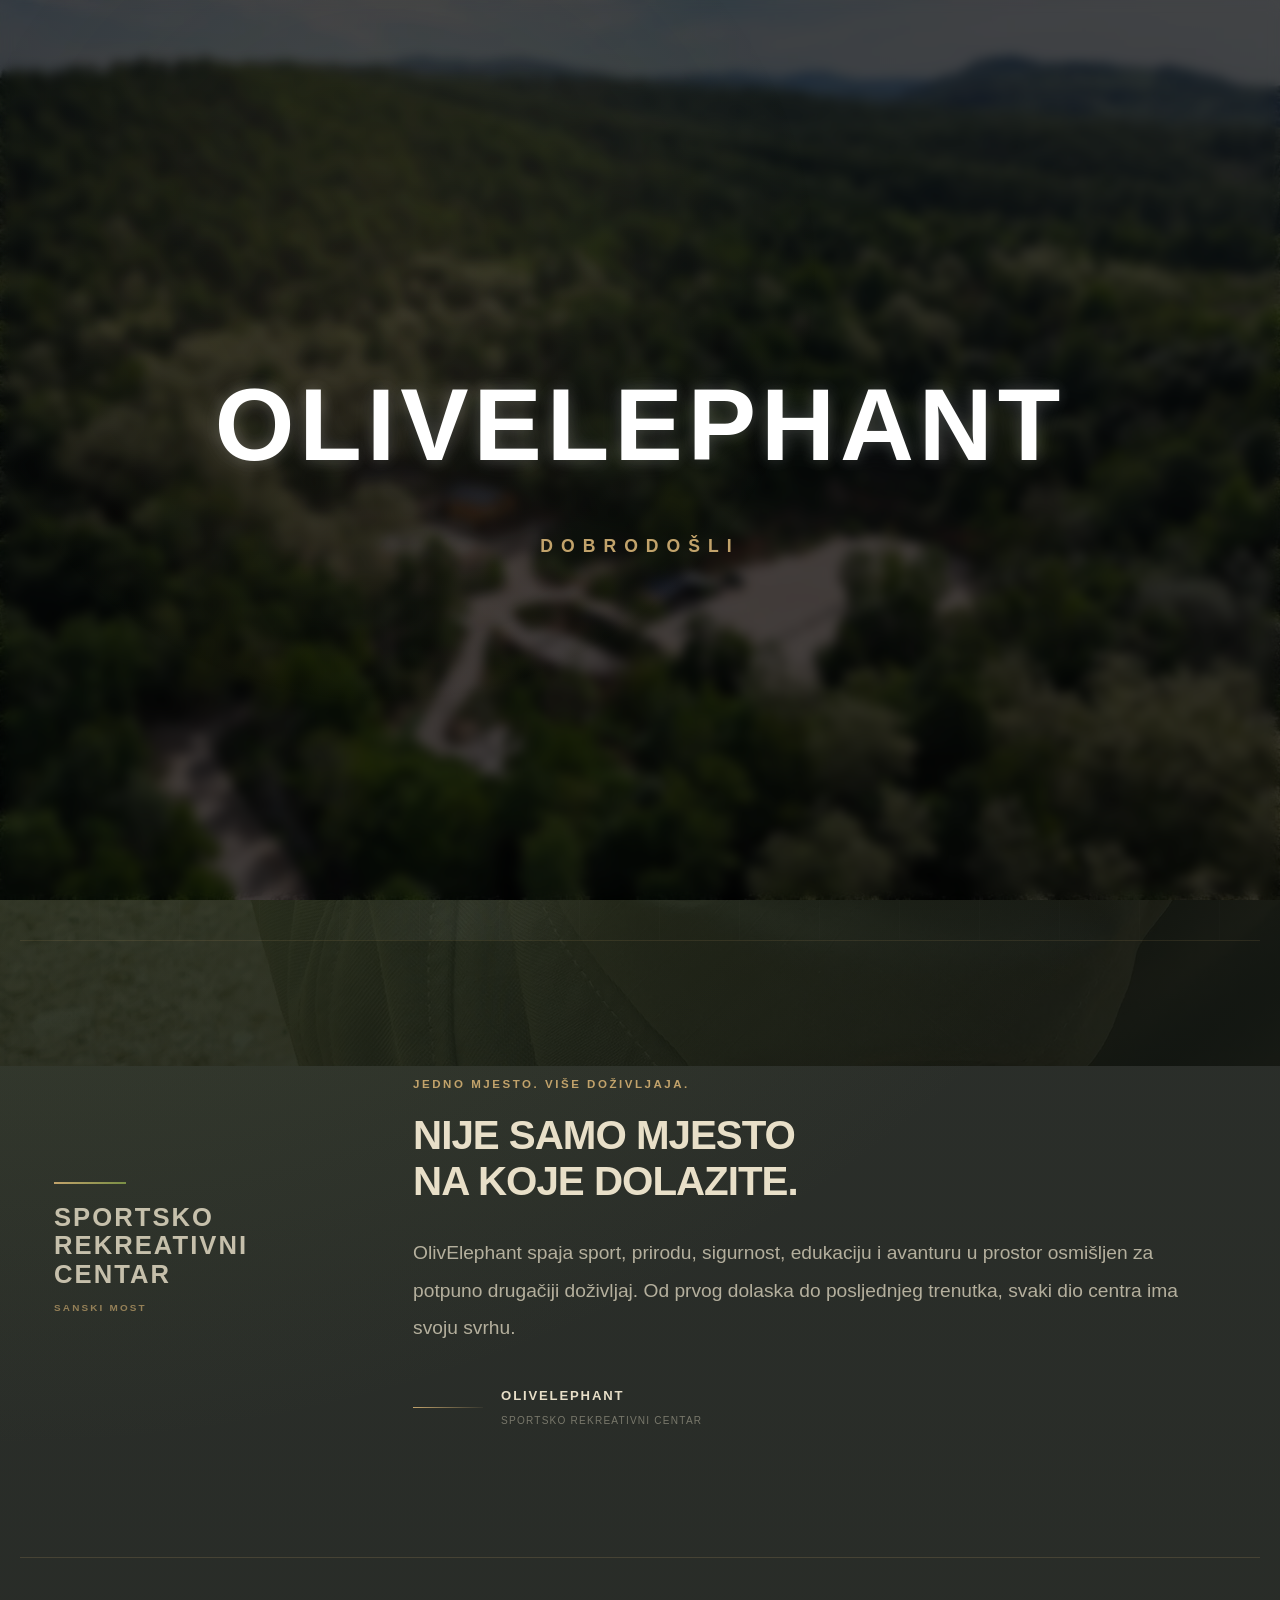
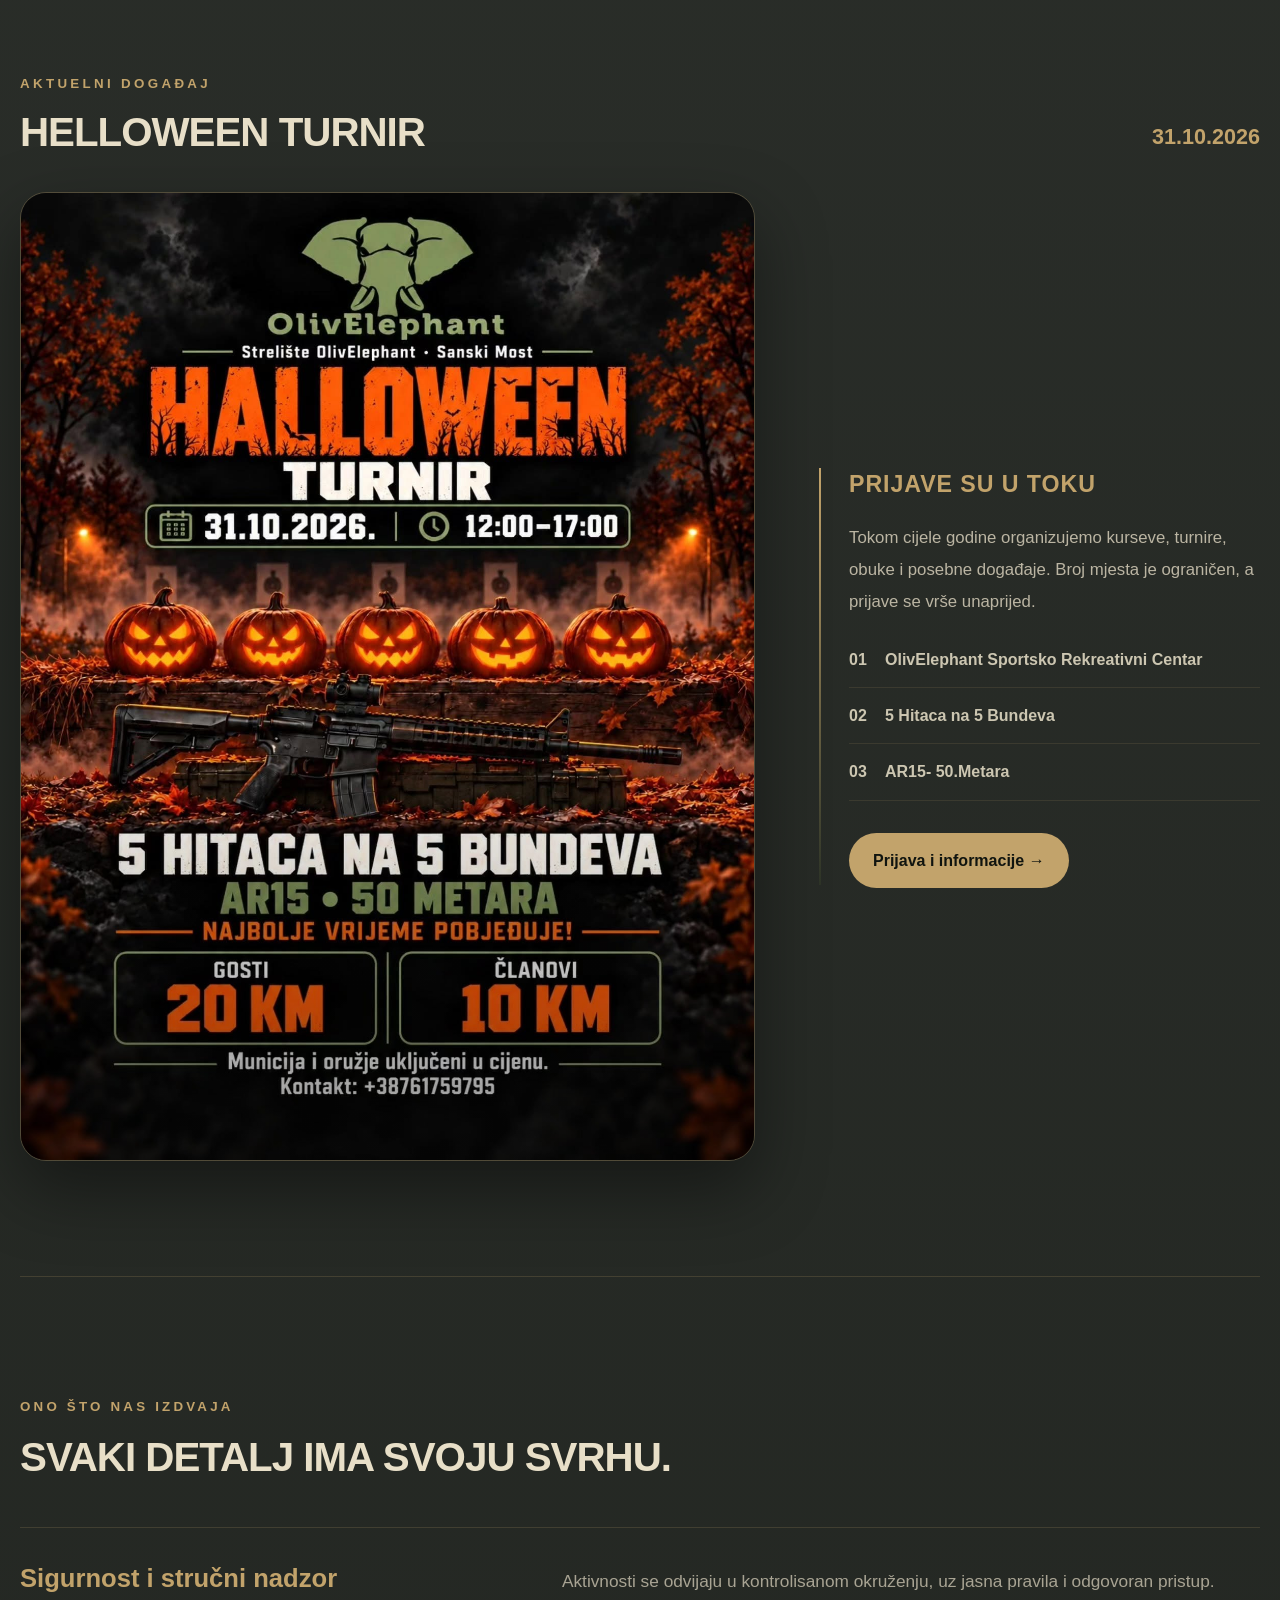
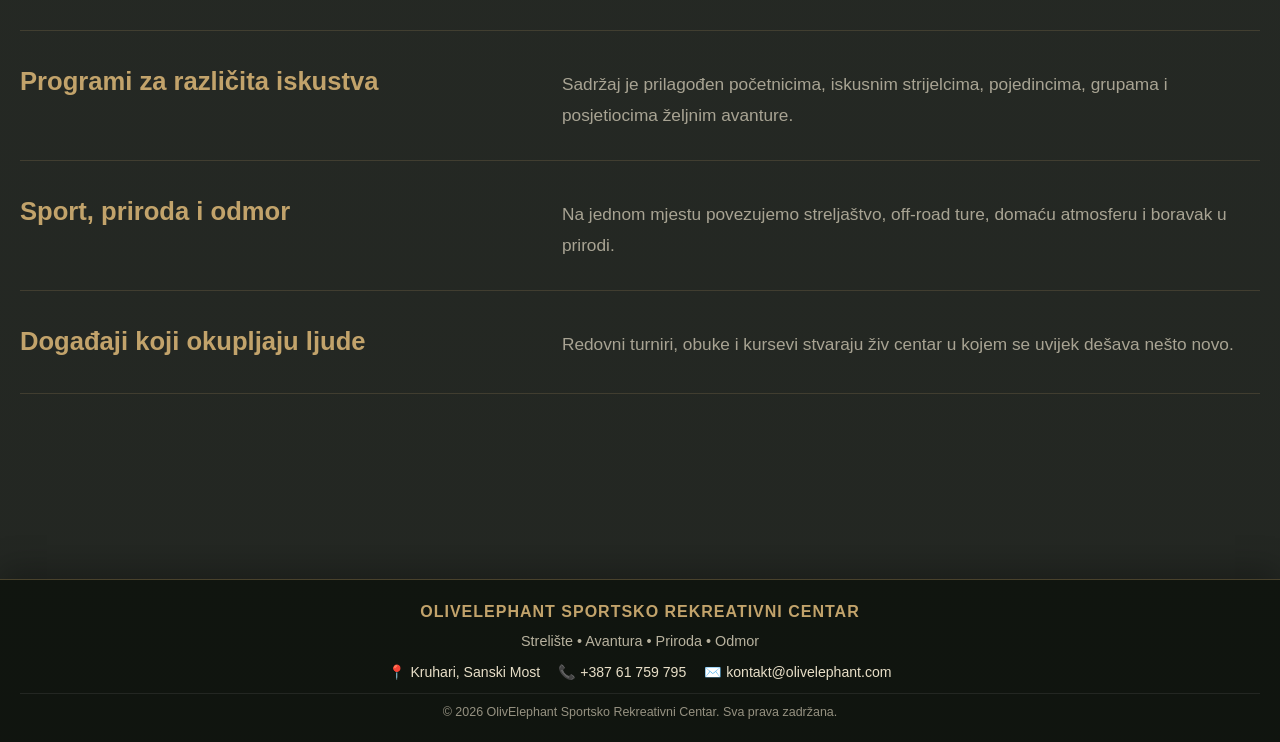
==== commit 9d6b2c89: "Update event details for Halloween tournament" ====
--- a/index.html
+++ b/index.html
@@ -759,11 +759,11 @@
             <div class="oe-event-heading">
                 <div>
                     <small>Aktuelni događaj</small>
-                    <h3>Tactical Medical Kurs</h3>
+                    <h3>HELLOWEEN TURNIR</h3>
                 </div>
 
                 <div class="oe-event-date">
-                    19.09. — 20.09.2026.
+                    31.10.2026 
                 </div>
             </div>
 
@@ -783,8 +783,8 @@
 
                     <ul class="oe-event-meta">
                         <li><span>01</span><span>OlivElephant Sportsko Rekreativni Centar</span></li>
-                        <li><span>02</span><span>Ograničen broj učesnika</span></li>
-                        <li><span>03</span><span>Teorijski i praktični dio</span></li>
+                        <li><span>02</span><span>5 Hitaca na 5 Bundeva</span></li>
+                        <li><span>03</span><span>AR15- 50.Metara</span></li>
                     </ul>
 
                     <a href="kontakt.html" class="oe-event-btn">
--- a/winter_ice.css
+++ b/winter_ice.css
@@ -1,192 +1,214 @@
 
-/* ================================================
-   OLIVELEPHANT — WINTER NAVBAR V4
-   Frozen glass / snow / natural icicles
-================================================ */
+/* ======================================================
+   OLIVELEPHANT — ZLATNI HLADNI V5
+   Dark winter / frozen glass / gold accents
+====================================================== */
+
+
+/* ==========================================
+   OLIVELEPHANT — ORIGINALNA BOJA NAVBARA
+   Tamna maslinastozelena kao footer
+   Snijeg i ledenice ostaju netaknuti
+========================================== */
 
 header {
-  overflow: visible !important;
-  border-bottom: 1px solid rgba(179,218,231,.18) !important;
-  background:
-    radial-gradient(ellipse at 50% 0%,rgba(35,66,75,.22),transparent 70%),
-    rgba(8,18,19,.94) !important;
-}
-
-/* Ukloni stare ukrase cijelog headera */
+    background: #10170f !important;
+    border-bottom: 1px solid rgba(194, 163, 107, 0.25) !important;
+
+    box-shadow:
+        0 5px 20px rgba(0, 0, 0, 0.25) !important;
+}
+
+
+/* Uklanjanje starih ukrasa preko cijelog headera */
 header::before,
 header::after {
-  content: none !important;
-  display: none !important;
-}
-
-/* Dugmad */
+    content: none !important;
+    display: none !important;
+}
+
+/* GLAVNA NAVIGACIJA */
+header nav {
+    position: relative;
+    overflow: visible !important;
+}
+
+/* ZALEĐENA DUGMAD */
 header nav > a,
 header nav > .dropdown > a,
 header nav > .dropdown > .nav-drop {
-  position: relative !important;
-  isolation: isolate;
-  overflow: visible !important;
-  color: #edf6f8 !important;
-  border: 1px solid rgba(164,218,240,.66) !important;
-  border-radius: 999px !important;
-
-  background:
-    linear-gradient(175deg,
-      rgba(160,215,237,.24) 0%,
-      rgba(31,68,80,.3) 22%,
-      rgba(8,22,27,.91) 65%,
-      rgba(34,76,91,.52) 100%) !important;
-
-  box-shadow:
-    inset 0 2px 2px rgba(239,251,255,.38),
-    inset 0 -2px 5px rgba(120,199,232,.25),
-    0 0 12px rgba(128,208,242,.18),
-    0 5px 15px rgba(0,0,0,.35) !important;
-
-  text-shadow: 0 1px 3px #061115;
-  transition: transform .25s,box-shadow .25s !important;
-}
-
-/* Snijeg koji lezi na gornjem rubu dugmeta */
+    position: relative !important;
+    isolation: isolate;
+    overflow: visible !important;
+
+    color: #e9e9e3 !important;
+
+    border: 1px solid rgba(178, 209, 218, 0.65) !important;
+    border-radius: 999px !important;
+
+    background:
+        linear-gradient(
+            165deg,
+            rgba(166, 199, 205, 0.16) 0%,
+            rgba(32, 55, 58, 0.3) 25%,
+            rgba(8, 19, 21, 0.92) 65%,
+            rgba(27, 47, 49, 0.75) 100%
+        ) !important;
+
+    box-shadow:
+        inset 0 2px 2px rgba(234, 247, 250, 0.4),
+        inset 0 -2px 5px rgba(120, 177, 195, 0.22),
+        0 0 10px rgba(158, 201, 218, 0.15),
+        0 5px 14px rgba(0, 0, 0, 0.4) !important;
+
+    text-shadow: 0 1px 3px rgba(0, 0, 0, 0.8);
+
+    transition:
+        transform 0.25s ease,
+        box-shadow 0.25s ease !important;
+}
+
+/* SNIJEG NA VRHU DUGMADI */
 header nav > a::before,
 header nav > .dropdown > a::before,
 header nav > .dropdown > .nav-drop::before {
-  content: "" !important;
-  display: block !important;
-  position: absolute !important;
-  left: 7% !important;
-  right: 7% !important;
-  top: -6px !important;
-  height: 11px !important;
-  z-index: 3;
-  pointer-events: none;
-
-  background:
-    radial-gradient(ellipse at 13% 65%,#fff 0 33%,transparent 67%),
-    radial-gradient(ellipse at 34% 40%,#f8fdff 0 39%,transparent 70%),
-    radial-gradient(ellipse at 62% 58%,#fff 0 42%,transparent 75%),
-    radial-gradient(ellipse at 85% 65%,#e6f7ff 0 35%,transparent 70%),
-    linear-gradient(to bottom,#f7fcff,#b4dce9 75%,transparent) !important;
-
-  border-radius: 48% 53% 34% 45% / 65% 70% 25% 25%;
-  filter: drop-shadow(0 2px 2px rgba(167,220,241,.35));
-}
-
-/* Ledene sige — mekani organski SVG oblici */
+    content: "" !important;
+    display: block !important;
+
+    position: absolute !important;
+    left: 7% !important;
+    right: 7% !important;
+    top: -6px !important;
+    height: 11px !important;
+
+    z-index: 3;
+    pointer-events: none;
+
+    background:
+        radial-gradient(ellipse at 13% 65%, #fff 0 33%, transparent 67%),
+        radial-gradient(ellipse at 34% 40%, #f8fdff 0 39%, transparent 70%),
+        radial-gradient(ellipse at 62% 58%, #fff 0 42%, transparent 75%),
+        radial-gradient(ellipse at 85% 65%, #e6f7ff 0 35%, transparent 70%),
+        linear-gradient(to bottom, #f7fcff, #b4dce9 75%, transparent) !important;
+
+    border-radius: 48% 53% 34% 45% / 65% 70% 25% 25%;
+
+    filter: drop-shadow(0 2px 2px rgba(167, 220, 241, 0.35));
+}
+
+/* PRIRODNE LEDENICE — ISTI OBLIK I BOJA */
 header nav > a::after,
 header nav > .dropdown > a::after,
 header nav > .dropdown > .nav-drop::after {
-  content: "" !important;
-  display: block !important;
-  position: absolute !important;
-  left: 7% !important;
-  right: 7% !important;
-  top: calc(100% - 2px) !important;
-  height: 28px !important;
-  z-index: 3;
-  pointer-events: none;
-
-  background-image: url("data:image/svg+xml,%3Csvg xmlns='http://www.w3.org/2000/svg' viewBox='0 0 260 45' preserveAspectRatio='none'%3E%3Cdefs%3E%3ClinearGradient id='i' x1='0' y1='0' x2='.25' y2='1'%3E%3Cstop stop-color='%23f5fdff' stop-opacity='.92'/%3E%3Cstop offset='.3' stop-color='%23a5d6e9' stop-opacity='.72'/%3E%3Cstop offset='.75' stop-color='%236db2ce' stop-opacity='.35'/%3E%3Cstop offset='1' stop-color='%23e5faff' stop-opacity='.1'/%3E%3C/linearGradient%3E%3C/defs%3E%3Cpath fill='url(%23i)' stroke='%23d5f4ff' stroke-opacity='.5' d='M0 0 Q22 3 38 2 Q43 3 45 10 Q47 21 48 41 Q50 44 51 37 L55 12 Q57 3 65 3 L88 2 Q94 3 96 10 L100 24 Q102 28 104 21 L107 9 Q110 3 117 3 L143 2 Q148 3 150 10 L153 36 Q155 42 157 35 L162 12 Q165 3 173 3 L195 2 Q200 3 202 10 L205 22 Q207 26 209 19 L212 9 Q215 3 221 3 L237 2 Q243 3 245 11 L249 39 Q251 44 253 36 L257 7 L260 2 Z'/%3E%3Cpath fill='none' stroke='white' stroke-opacity='.72' stroke-width='1.5' d='M48 8 Q49 19 49 34 M154 8 L155 33 M250 9 L251 33 M101 8 L102 20 M206 8 L207 18'/%3E%3C/svg%3E") !important;
-
-  background-size: 100% 100% !important;
-  background-repeat: no-repeat !important;
-  filter: drop-shadow(0 2px 3px rgba(132,211,242,.35));
-}
-
-/* Zlatni sjaj na aktivnoj kategoriji */
+    content: "" !important;
+    display: block !important;
+
+    position: absolute !important;
+    left: 7% !important;
+    right: 7% !important;
+    top: calc(100% - 2px) !important;
+    height: 28px !important;
+
+    z-index: 3;
+    pointer-events: none;
+
+    background-image: url("data:image/svg+xml,%3Csvg xmlns='http://www.w3.org/2000/svg' viewBox='0 0 260 45' preserveAspectRatio='none'%3E%3Cdefs%3E%3ClinearGradient id='i' x1='0' y1='0' x2='.25' y2='1'%3E%3Cstop stop-color='%23f5fdff' stop-opacity='.92'/%3E%3Cstop offset='.3' stop-color='%23a5d6e9' stop-opacity='.72'/%3E%3Cstop offset='.75' stop-color='%236db2ce' stop-opacity='.35'/%3E%3Cstop offset='1' stop-color='%23e5faff' stop-opacity='.1'/%3E%3C/linearGradient%3E%3C/defs%3E%3Cpath fill='url(%23i)' stroke='%23d5f4ff' stroke-opacity='.5' d='M0 0 Q22 3 38 2 Q43 3 45 10 Q47 21 48 41 Q50 44 51 37 L55 12 Q57 3 65 3 L88 2 Q94 3 96 10 L100 24 Q102 28 104 21 L107 9 Q110 3 117 3 L143 2 Q148 3 150 10 L153 36 Q155 42 157 35 L162 12 Q165 3 173 3 L195 2 Q200 3 202 10 L205 22 Q207 26 209 19 L212 9 Q215 3 221 3 L237 2 Q243 3 245 11 L249 39 Q251 44 253 36 L257 7 L260 2 Z'/%3E%3Cpath fill='none' stroke='white' stroke-opacity='.72' stroke-width='1.5' d='M48 8 Q49 19 49 34 M154 8 L155 33 M250 9 L251 33 M101 8 L102 20 M206 8 L207 18'/%3E%3C/svg%3E") !important;
+
+    background-size: 100% 100% !important;
+    background-repeat: no-repeat !important;
+
+    filter: drop-shadow(0 2px 3px rgba(132, 211, 242, 0.35));
+}
+
+/* AKTIVNA KATEGORIJA — ZLATNI SJAJ */
 header nav > a[aria-current="page"],
 header nav > a.winter-active,
 header nav > .dropdown > a[aria-current="page"] {
-  color: #f7dcaa !important;
-  border-color: #dcb979 !important;
-  background:
-    linear-gradient(165deg,
-      rgba(154,109,48,.28),
-      rgba(13,28,30,.93) 55%,
-      rgba(115,79,35,.23)) !important;
-  box-shadow:
-    inset 0 1px 3px rgba(255,226,169,.45),
-    0 0 17px rgba(239,180,91,.38),
-    0 5px 14px rgba(0,0,0,.4) !important;
-}
-
+    color: #f7dba4 !important;
+
+    border-color: #e2ba76 !important;
+
+    background:
+        linear-gradient(
+            165deg,
+            rgba(147, 100, 39, 0.3),
+            rgba(15, 25, 25, 0.93) 55%,
+            rgba(114, 76, 31, 0.24)
+        ) !important;
+
+    box-shadow:
+        inset 0 1px 3px rgba(255, 228, 176, 0.48),
+        0 0 18px rgba(235, 175, 87, 0.4),
+        0 5px 14px rgba(0, 0, 0, 0.4) !important;
+}
+
+/* HOVER EFEKAT */
 header nav > a:hover,
 header nav > .dropdown > a:hover,
 header nav > .dropdown > .nav-drop:hover {
-  transform: translateY(-2px) !important;
-  border-color: #f1fcff !important;
-  box-shadow:
-    inset 0 2px 3px rgba(255,255,255,.4),
-    0 0 20px rgba(157,223,250,.38),
-    0 6px 16px rgba(0,0,0,.4) !important;
-}
-
-/* Razmak za ledenice */
-@media (min-width:769px) {
-  header nav {
-    padding-top: 9px !important;
-    padding-bottom: 28px !important;
-    row-gap: 28px !important;
-  }
-}
-
-/* Zimski detalji u gornjim uglovima */
-body::after {
-  content: "";
-  position: fixed;
-  top: 0;
-  left: 0;
-  width: 165px;
-  height: 115px;
-  z-index: 10001;
-  pointer-events: none;
-  opacity: .42;
-  background:
-    radial-gradient(ellipse at 0 0,rgba(225,245,252,.3),transparent 70%),
-    repeating-linear-gradient(
-      135deg,
-      transparent 0 17px,
-      rgba(208,235,245,.11) 18px 19px,
-      transparent 20px 34px
-    );
-  mask-image: linear-gradient(135deg,#000,transparent 75%);
-}
-
-/* Snijeg mora biti IZNAD navigacije */
+    transform: translateY(-2px) !important;
+
+    border-color: rgba(239, 250, 253, 0.95) !important;
+
+    box-shadow:
+        inset 0 2px 3px rgba(255, 255, 255, 0.4),
+        0 0 19px rgba(160, 209, 225, 0.3),
+        0 6px 16px rgba(0, 0, 0, 0.4) !important;
+}
+
+/* RAZMAK ZA LEDENICE */
+@media (min-width: 769px) {
+    header nav {
+        padding-top: 9px !important;
+        padding-bottom: 28px !important;
+        row-gap: 28px !important;
+    }
+}
+
+/* JEZICI — ZLATNI DETALJI */
+header .lang-btn,
+header .lang-switch button,
+header .language-switch button {
+    border-color: rgba(210, 176, 113, 0.5);
+}
+
+/* SNIJEG PADA I PREKO NAVIGACIJE */
 #oliv-snow-canvas {
-  z-index: 2147483640 !important;
-  pointer-events: none !important;
-}
-
-/* Mobilna verzija */
-@media (max-width:768px) {
-  header nav > a,
-  header nav > .dropdown > a,
-  header nav > .dropdown > .nav-drop {
-    border-radius: 12px !important;
-    margin-bottom: 9px !important;
-  }
-
-  header nav > a::before,
-  header nav > .dropdown > a::before,
-  header nav > .dropdown > .nav-drop::before {
-    top: -4px !important;
-    height: 8px !important;
-  }
-
-  header nav > a::after,
-  header nav > .dropdown > a::after,
-  header nav > .dropdown > .nav-drop::after {
-    height: 13px !important;
-  }
-
-  header nav {
-    row-gap: 10px !important;
-  }
-
-  body::after {
-    width: 90px;
-    height: 65px;
-    opacity: .25;
-  }
-}
+    z-index: 2147483640 !important;
+    pointer-events: none !important;
+}
+
+/* MOBILNA VERZIJA */
+@media (max-width: 768px) {
+    header nav > a,
+    header nav > .dropdown > a,
+    header nav > .dropdown > .nav-drop {
+        border-radius: 12px !important;
+        margin-bottom: 9px !important;
+    }
+
+    header nav > a::before,
+    header nav > .dropdown > a::before,
+    header nav > .dropdown > .nav-drop::before {
+        top: -4px !important;
+        height: 8px !important;
+    }
+
+    header nav > a::after,
+    header nav > .dropdown > a::after,
+    header nav > .dropdown > .nav-drop::after {
+        height: 13px !important;
+    }
+
+    header nav {
+        row-gap: 10px !important;
+    }
+}
+
+@media (prefers-reduced-motion: reduce) {
+    header nav > a,
+    header nav > .dropdown > a,
+    header nav > .dropdown > .nav-drop {
+        transition: none !important;
+    }
+}
